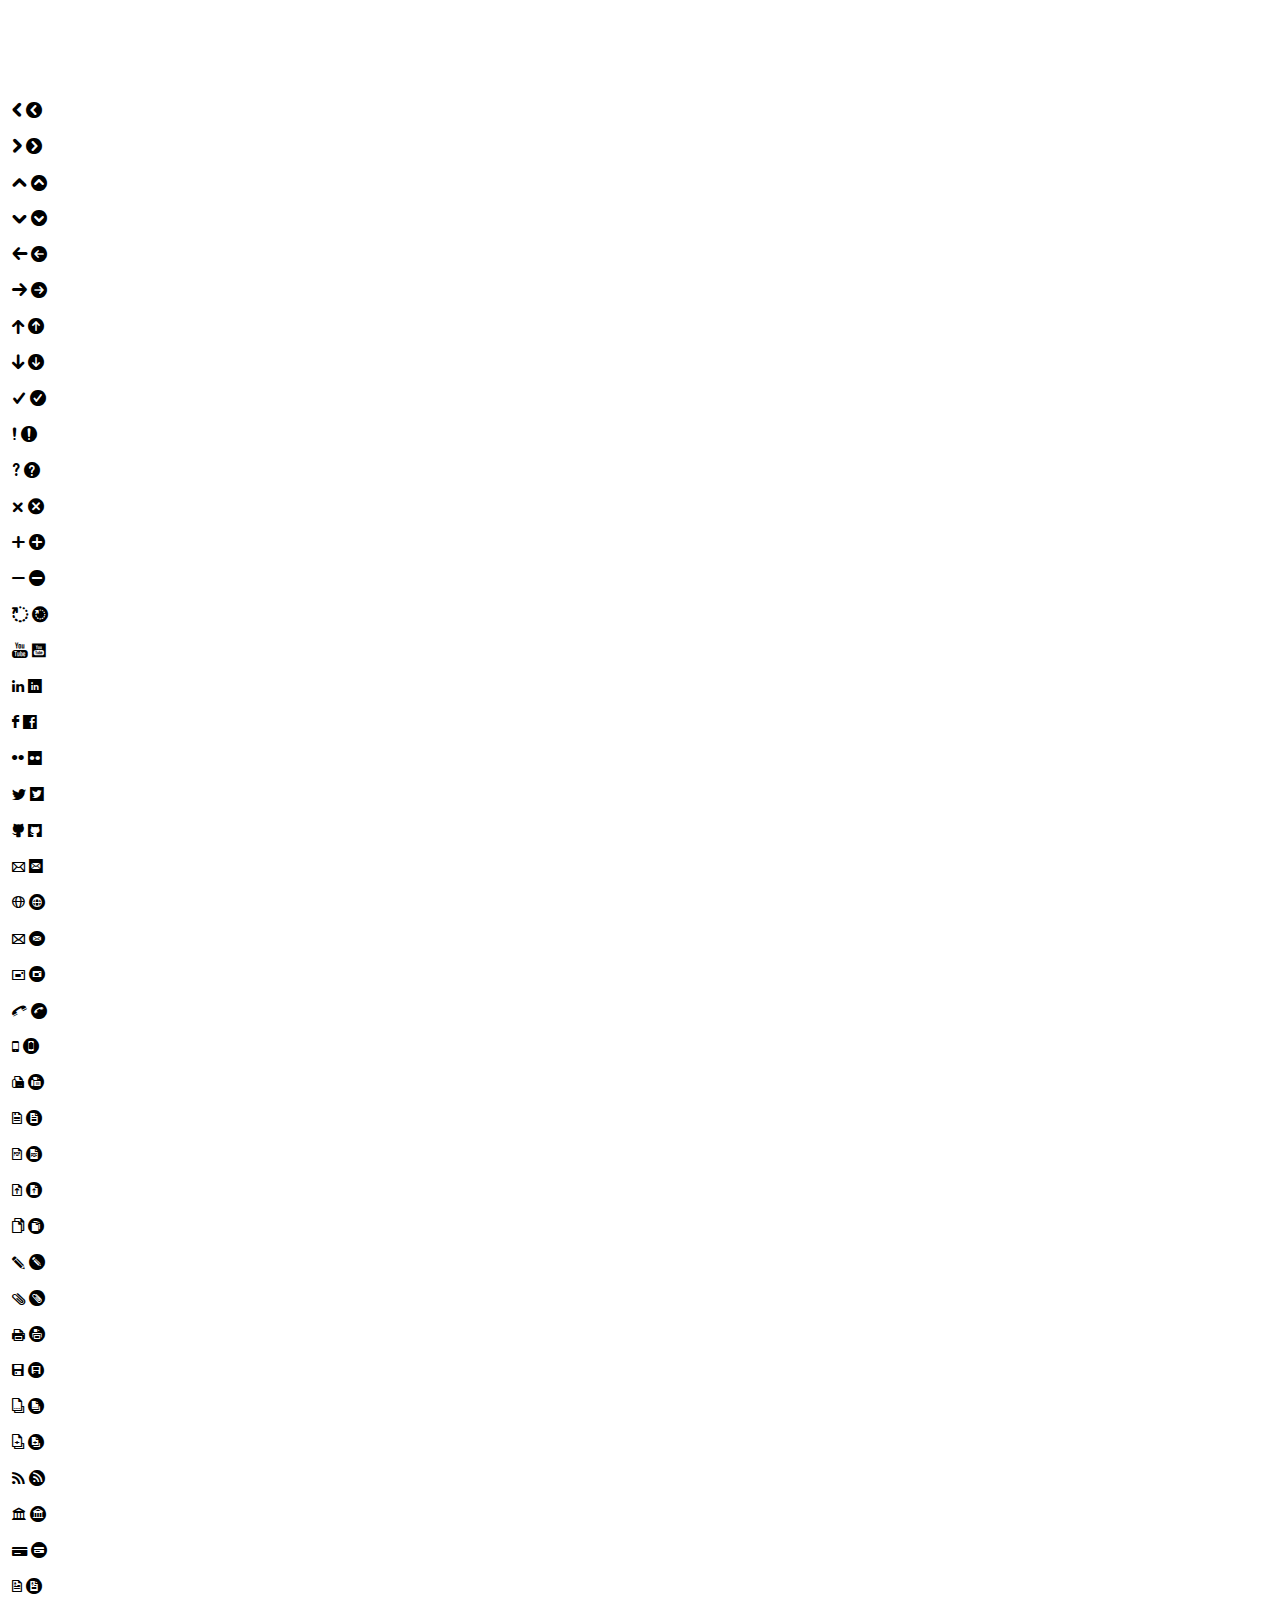
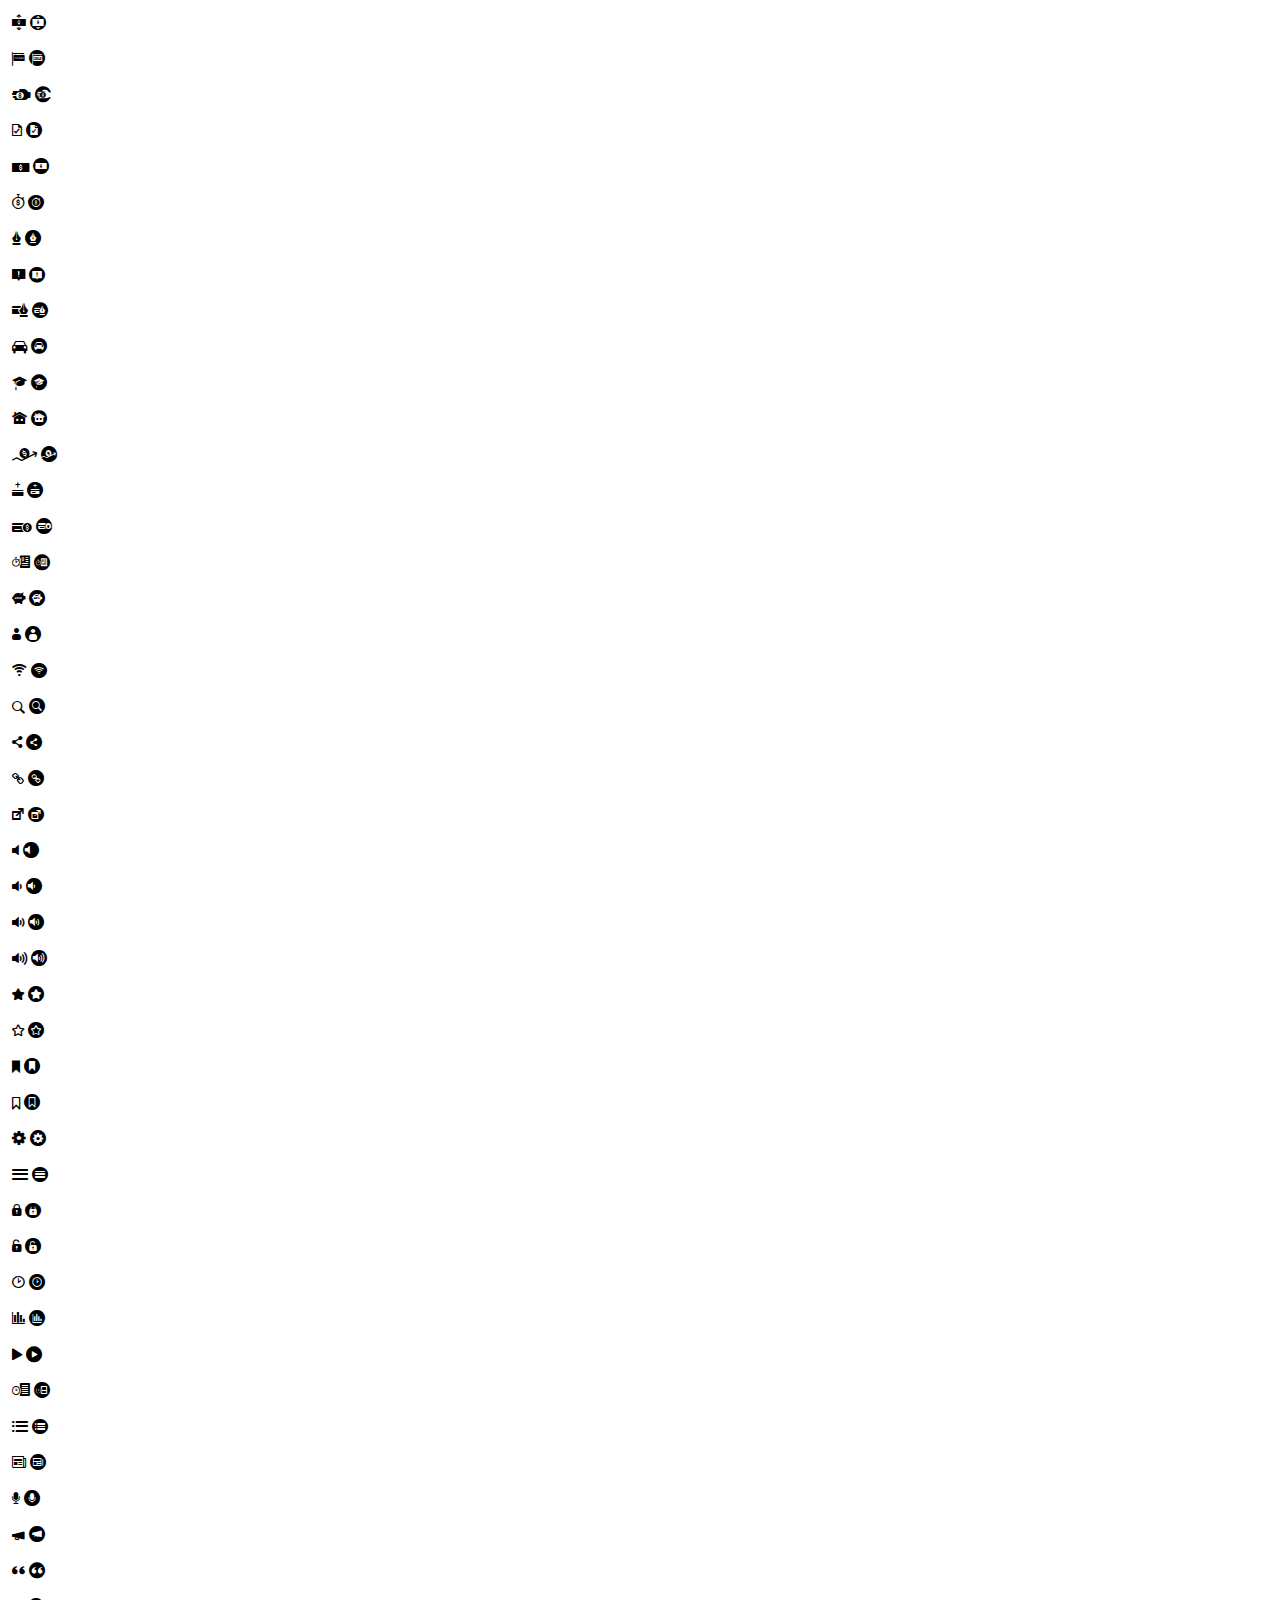
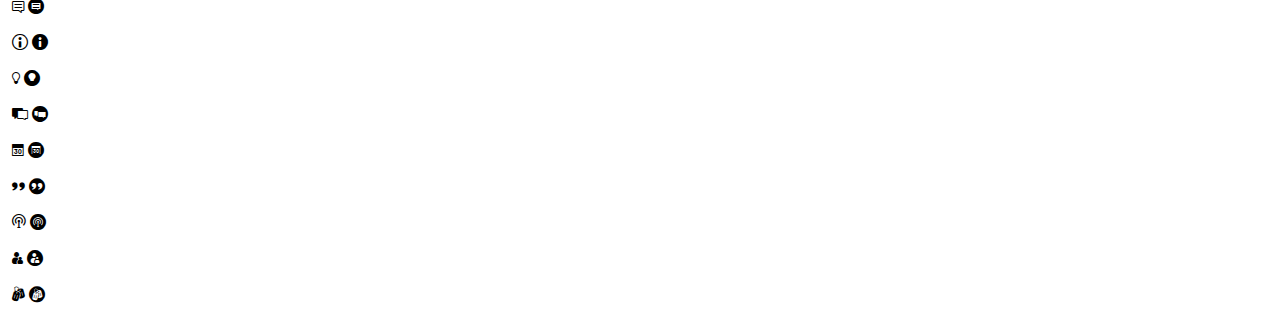
==== demo/index.html @ 51425ab2 "Added All New Icons" ====
<!DOCTYPE html>
<!--[if lt IE 7]><html class="no-js lt-ie9 lt-ie8 lt-ie7"><![endif]-->
<!--[if IE 7]><html class="no-js lt-ie9 lt-ie8"><![endif]-->
<!--[if IE 8]><html class="no-js lt-ie9"><![endif]-->

<!--[if gt IE 8]><!-->
<html lang="en" class="no-js">
  <!-- <![endif]-->
  <head>
    <meta charset="utf-8">
    <meta http-equiv="X-UA-Compatible" content="IE=edge">
    <title>cf-icons demo</title>
    <meta name="viewport" content="width=device-width,initial-scale=1.0">
    <link rel="stylesheet" type="text/css" href="static/css/main.css">
<!--[if lt IE 9]>
    <script src="static/demo/html5shiv-printshiv.js"></script>
    <script>
      var cfHead = document.getElementsByTagName('head')[0],
        cfStyle = document.createElement('style');
      cfStyle.type = 'text/css';
      cfStyle.styleSheet.cssText = ':before,:after{content:none !important}';
      cfHead.appendChild(cfStyle);
      setTimeout(function(){
        cfHead.removeChild(cfStyle);
      }, 300);
      
    </script><![endif]-->
  </head>
  <body style="padding:4px;">
    <div id="less-variables">
      <div>
        <div></div><br>
      </div>
      <div>
        <div></div><br>
      </div>
      <div>
        <div></div><br>
      </div>
    </div>
    <div id="the-basics">
      <div>
        <div></div><br>
      </div>
      <div>
        <div></div><br>
      </div>
    </div>
    <div id="navigation-icons">
      <div>
        <div>
<span class="cf-icon cf-icon-left"></span>
<span class="cf-icon cf-icon-left-round"></span>
</div><br>
      </div>
      <div>
        <div>
<span class="cf-icon cf-icon-right"></span>
<span class="cf-icon cf-icon-right-round"></span>
</div><br>
      </div>
      <div>
        <div>
<span class="cf-icon cf-icon-up"></span>
<span class="cf-icon cf-icon-up-round"></span>
</div><br>
      </div>
      <div>
        <div>
<span class="cf-icon cf-icon-down"></span>
<span class="cf-icon cf-icon-down-round"></span>
</div><br>
      </div>
      <div>
        <div>
<span class="cf-icon cf-icon-arrow-left"></span>
<span class="cf-icon cf-icon-arrow-left-round"></span>
</div><br>
      </div>
      <div>
        <div>
<span class="cf-icon cf-icon-arrow-right"></span>
<span class="cf-icon cf-icon-arrow-right-round"></span>
</div><br>
      </div>
      <div>
        <div>
<span class="cf-icon cf-icon-arrow-up"></span>
<span class="cf-icon cf-icon-arrow-up-round"></span>
</div><br>
      </div>
      <div>
        <div>
<span class="cf-icon cf-icon-arrow-down"></span>
<span class="cf-icon cf-icon-arrow-down-round"></span>
</div><br>
      </div>
    </div>
    <div id="status-icons">
      <div>
        <div>
<span class="cf-icon cf-icon-approved"></span>
<span class="cf-icon cf-icon-approved-round"></span>
</div><br>
      </div>
      <div>
        <div>
<span class="cf-icon cf-icon-error"></span>
<span class="cf-icon cf-icon-error-round"></span>
</div><br>
      </div>
      <div>
        <div>
<span class="cf-icon cf-icon-help"></span>
<span class="cf-icon cf-icon-help-round"></span>
</div><br>
      </div>
      <div>
        <div>
<span class="cf-icon cf-icon-delete"></span>
<span class="cf-icon cf-icon-delete-round"></span>
</div><br>
      </div>
      <div>
        <div>
<span class="cf-icon cf-icon-plus"></span>
<span class="cf-icon cf-icon-plus-round"></span>
</div><br>
      </div>
      <div>
        <div>
<span class="cf-icon cf-icon-minus"></span>
<span class="cf-icon cf-icon-minus-round"></span>
</div><br>
      </div>
      <div>
        <div>
<span class="cf-icon cf-icon-update"></span>
<span class="cf-icon cf-icon-update-round"></span>
</div><br>
      </div>
    </div>
    <div id="social-icons">
      <div>
        <div>
<span class="cf-icon cf-icon-youtube"></span>
<span class="cf-icon cf-icon-youtube-square"></span>
</div><br>
      </div>
      <div>
        <div>
<span class="cf-icon cf-icon-linkedin"></span>
<span class="cf-icon cf-icon-linkedin-square"></span>
</div><br>
      </div>
      <div>
        <div>
<span class="cf-icon cf-icon-facebook"></span>
<span class="cf-icon cf-icon-facebook-square"></span>
</div><br>
      </div>
      <div>
        <div>
<span class="cf-icon cf-icon-flickr"></span>
<span class="cf-icon cf-icon-flickr-square"></span>
</div><br>
      </div>
      <div>
        <div>
<span class="cf-icon cf-icon-twitter"></span>
<span class="cf-icon cf-icon-twitter-square"></span>
</div><br>
      </div>
      <div>
        <div>
<span class="cf-icon cf-icon-github"></span>
<span class="cf-icon cf-icon-github-square"></span>
</div><br>
      </div>
      <div>
        <div>
<span class="cf-icon cf-icon-email-social"></span>
<span class="cf-icon cf-icon-email-social-square"></span>
</div><br>
      </div>
    </div>
    <div id="communication-icons">
      <div>
        <div>
<span class="cf-icon cf-icon-web"></span>
<span class="cf-icon cf-icon-web-round"></span>
</div><br>
      </div>
      <div>
        <div>
<span class="cf-icon cf-icon-email"></span>
<span class="cf-icon cf-icon-email-round"></span>
</div><br>
      </div>
      <div>
        <div>
<span class="cf-icon cf-icon-mail"></span>
<span class="cf-icon cf-icon-mail-round"></span>
</div><br>
      </div>
      <div>
        <div>
<span class="cf-icon cf-icon-phone"></span>
<span class="cf-icon cf-icon-phone-round"></span>
</div><br>
      </div>
      <div>
        <div>
<span class="cf-icon cf-icon-technology"></span>
<span class="cf-icon cf-icon-technology-round"></span>
</div><br>
      </div>
      <div>
        <div>
<span class="cf-icon cf-icon-fax"></span>
<span class="cf-icon cf-icon-fax-round"></span>
</div><br>
      </div>
    </div>
    <div id="document-icons">
      <div>
        <div>
<span class="cf-icon cf-icon-document"></span>
<span class="cf-icon cf-icon-document-round"></span>
</div><br>
      </div>
      <div>
        <div>
<span class="cf-icon cf-icon-pdf"></span>
<span class="cf-icon cf-icon-pdf-round"></span>
</div><br>
      </div>
      <div>
        <div>
<span class="cf-icon cf-icon-upload"></span>
<span class="cf-icon cf-icon-upload-round"></span>
</div><br>
      </div>
      <div>
        <div>
<span class="cf-icon cf-icon-copy"></span>
<span class="cf-icon cf-icon-copy-round"></span>
</div><br>
      </div>
      <div>
        <div>
<span class="cf-icon cf-icon-edit"></span>
<span class="cf-icon cf-icon-edit-round"></span>
</div><br>
      </div>
      <div>
        <div>
<span class="cf-icon cf-icon-attach"></span>
<span class="cf-icon cf-icon-attach-round"></span>
</div><br>
      </div>
      <div>
        <div>
<span class="cf-icon cf-icon-print"></span>
<span class="cf-icon cf-icon-print-round"></span>
</div><br>
      </div>
      <div>
        <div>
<span class="cf-icon cf-icon-save"></span>
<span class="cf-icon cf-icon-save-round"></span>
</div><br>
      </div>
      <div>
        <div>
<span class="cf-icon cf-icon-appendix"></span>
<span class="cf-icon cf-icon-appendix-round"></span>
</div><br>
      </div>
      <div>
        <div>
<span class="cf-icon cf-icon-supplement"></span>
<span class="cf-icon cf-icon-supplement-round"></span>
</div><br>
      </div>
      <div>
        <div>
<span class="cf-icon cf-icon-rss"></span>
<span class="cf-icon cf-icon-rss-round"></span>
</div><br>
      </div>
    </div>
    <div id="financial-product-icons">
      <div>
        <div>
<span class="cf-icon cf-icon-bank-account"></span>
<span class="cf-icon cf-icon-bank-account-round"></span>
</div><br>
      </div>
      <div>
        <div>
<span class="cf-icon cf-icon-credit-card"></span>
<span class="cf-icon cf-icon-credit-card-round"></span>
</div><br>
      </div>
      <div>
        <div>
<span class="cf-icon cf-icon-loan"></span>
<span class="cf-icon cf-icon-loan-round"></span>
</div><br>
      </div>
      <div>
        <div>
<span class="cf-icon cf-icon-money-transfer"></span>
<span class="cf-icon cf-icon-money-transfer-round"></span>
</div><br>
      </div>
      <div>
        <div>
<span class="cf-icon cf-icon-mortgage"></span>
<span class="cf-icon cf-icon-mortgage-round"></span>
</div><br>
      </div>
      <div>
        <div>
<span class="cf-icon cf-icon-debt-collection"></span>
<span class="cf-icon cf-icon-debt-collection-round"></span>
</div><br>
      </div>
      <div>
        <div>
<span class="cf-icon cf-icon-credit-report"></span>
<span class="cf-icon cf-icon-credit-report-round"></span>
</div><br>
      </div>
      <div>
        <div>
<span class="cf-icon cf-icon-money"></span>
<span class="cf-icon cf-icon-money-round"></span>
</div><br>
      </div>
      <div>
        <div>
<span class="cf-icon cf-icon-quick-cash"></span>
<span class="cf-icon cf-icon-quick-cash-round"></span>
</div><br>
      </div>
      <div>
        <div>
<span class="cf-icon cf-icon-contract"></span>
<span class="cf-icon cf-icon-contract-round"></span>
</div><br>
      </div>
      <div>
        <div>
<span class="cf-icon cf-icon-complaint"></span>
<span class="cf-icon cf-icon-complaint-round"></span>
</div><br>
      </div>
      <div>
        <div>
<span class="cf-icon cf-icon-getting-credit-card"></span>
<span class="cf-icon cf-icon-getting-credit-card-round"></span>
</div><br>
      </div>
      <div>
        <div>
<span class="cf-icon cf-icon-buying-car"></span>
<span class="cf-icon cf-icon-buying-car-round"></span>
</div><br>
      </div>
      <div>
        <div>
<span class="cf-icon cf-icon-paying-college"></span>
<span class="cf-icon cf-icon-paying-college-round"></span>
</div><br>
      </div>
      <div>
        <div>
<span class="cf-icon cf-icon-owning-home"></span>
<span class="cf-icon cf-icon-owning-home-round"></span>
</div><br>
      </div>
      <div>
        <div>
<span class="cf-icon cf-icon-debt"></span>
<span class="cf-icon cf-icon-debt-round"></span>
</div><br>
      </div>
      <div>
        <div>
<span class="cf-icon cf-icon-building-credit"></span>
<span class="cf-icon cf-icon-building-credit-round"></span>
</div><br>
      </div>
      <div>
        <div>
<span class="cf-icon cf-icon-prepaid-cards"></span>
<span class="cf-icon cf-icon-prepaid-cards-round"></span>
</div><br>
      </div>
      <div>
        <div>
<span class="cf-icon cf-icon-payday-loan"></span>
<span class="cf-icon cf-icon-payday-loan-round"></span>
</div><br>
      </div>
      <div>
        <div>
<span class="cf-icon cf-icon-retirement"></span>
<span class="cf-icon cf-icon-retirement-round"></span>
</div><br>
      </div>
    </div>
    <div id="web-icons">
      <div>
        <div>
<span class="cf-icon cf-icon-user"></span>
<span class="cf-icon cf-icon-user-round"></span>
</div><br>
      </div>
      <div>
        <div>
<span class="cf-icon cf-icon-wifi"></span>
<span class="cf-icon cf-icon-wifi-round"></span>
</div><br>
      </div>
      <div>
        <div>
<span class="cf-icon cf-icon-search"></span>
<span class="cf-icon cf-icon-search-round"></span>
</div><br>
      </div>
      <div>
        <div>
<span class="cf-icon cf-icon-share"></span>
<span class="cf-icon cf-icon-share-round"></span>
</div><br>
      </div>
      <div>
        <div>
<span class="cf-icon cf-icon-link"></span>
<span class="cf-icon cf-icon-link-round"></span>
</div><br>
      </div>
      <div>
        <div>
<span class="cf-icon cf-icon-external-link"></span>
<span class="cf-icon cf-icon-external-link-round"></span>
</div><br>
      </div>
      <div>
        <div>
<span class="cf-icon cf-icon-audio-mute"></span>
<span class="cf-icon cf-icon-audio-mute-round"></span>
</div><br>
      </div>
      <div>
        <div>
<span class="cf-icon cf-icon-audio-low"></span>
<span class="cf-icon cf-icon-audio-low-round"></span>
</div><br>
      </div>
      <div>
        <div>
<span class="cf-icon cf-icon-audio-medium"></span>
<span class="cf-icon cf-icon-audio-medium-round"></span>
</div><br>
      </div>
      <div>
        <div>
<span class="cf-icon cf-icon-audio-max"></span>
<span class="cf-icon cf-icon-audio-max-round"></span>
</div><br>
      </div>
      <div>
        <div>
<span class="cf-icon cf-icon-favorite"></span>
<span class="cf-icon cf-icon-favorite-round"></span>
</div><br>
      </div>
      <div>
        <div>
<span class="cf-icon cf-icon-unfavorite"></span>
<span class="cf-icon cf-icon-unfavorite-round"></span>
</div><br>
      </div>
      <div>
        <div>
<span class="cf-icon cf-icon-bookmark"></span>
<span class="cf-icon cf-icon-bookmark-round"></span>
</div><br>
      </div>
      <div>
        <div>
<span class="cf-icon cf-icon-unbookmark"></span>
<span class="cf-icon cf-icon-unbookmark-round"></span>
</div><br>
      </div>
      <div>
        <div>
<span class="cf-icon cf-icon-settings"></span>
<span class="cf-icon cf-icon-settings-round"></span>
</div><br>
      </div>
      <div>
        <div>
<span class="cf-icon cf-icon-menu"></span>
<span class="cf-icon cf-icon-menu-round"></span>
</div><br>
      </div>
      <div>
        <div>
<span class="cf-icon cf-icon-lock"></span>
<span class="cf-icon cf-icon-lock-round"></span>
</div><br>
      </div>
      <div>
        <div>
<span class="cf-icon cf-icon-unlock"></span>
<span class="cf-icon cf-icon-unlock-round"></span>
</div><br>
      </div>
      <div>
        <div>
<span class="cf-icon cf-icon-clock"></span>
<span class="cf-icon cf-icon-clock-round"></span>
</div><br>
      </div>
      <div>
        <div>
<span class="cf-icon cf-icon-chart"></span>
<span class="cf-icon cf-icon-chart-round"></span>
</div><br>
      </div>
      <div>
        <div>
<span class="cf-icon cf-icon-play"></span>
<span class="cf-icon cf-icon-play-round"></span>
</div><br>
      </div>
      <div>
        <div>
<span class="cf-icon cf-icon-history"></span>
<span class="cf-icon cf-icon-history-round"></span>
</div><br>
      </div>
      <div>
        <div>
<span class="cf-icon cf-icon-table-of-contents"></span>
<span class="cf-icon cf-icon-table-of-contents-round"></span>
</div><br>
      </div>
      <div>
        <div>
<span class="cf-icon cf-icon-newspaper"></span>
<span class="cf-icon cf-icon-newspaper-round"></span>
</div><br>
      </div>
      <div>
        <div>
<span class="cf-icon cf-icon-microphone"></span>
<span class="cf-icon cf-icon-microphone-round"></span>
</div><br>
      </div>
      <div>
        <div>
<span class="cf-icon cf-icon-bullhorn"></span>
<span class="cf-icon cf-icon-bullhorn-round"></span>
</div><br>
      </div>
      <div>
        <div>
<span class="cf-icon cf-icon-double-quote"></span>
<span class="cf-icon cf-icon-double-quote-round"></span>
</div><br>
      </div>
      <div>
        <div>
<span class="cf-icon cf-icon-speech-bubble"></span>
<span class="cf-icon cf-icon-speech-bubble-round"></span>
</div><br>
      </div>
      <div>
        <div>
<span class="cf-icon cf-icon-information"></span>
<span class="cf-icon cf-icon-information-round"></span>
</div><br>
      </div>
      <div>
        <div>
<span class="cf-icon cf-icon-lightbulb"></span>
<span class="cf-icon cf-icon-lightbulb-round"></span>
</div><br>
      </div>
      <div>
        <div>
<span class="cf-icon cf-icon-dialogue"></span>
<span class="cf-icon cf-icon-dialogue-round"></span>
</div><br>
      </div>
      <div>
        <div>
<span class="cf-icon cf-icon-date"></span>
<span class="cf-icon cf-icon-date-round"></span>
</div><br>
      </div>
      <div>
        <div>
<span class="cf-icon cf-icon-closing-quote"></span>
<span class="cf-icon cf-icon-closing-quote-round"></span>
</div><br>
      </div>
      <div>
        <div>
<span class="cf-icon cf-icon-livestream"></span>
<span class="cf-icon cf-icon-livestream-round"></span>
</div><br>
      </div>
      <div>
        <div>
<span class="cf-icon cf-icon-parents"></span>
<span class="cf-icon cf-icon-parents-round"></span>
</div><br>
      </div>
      <div>
        <div>
<span class="cf-icon cf-icon-servicemembers"></span>
<span class="cf-icon cf-icon-servicemembers-round"></span>
</div><br>
      </div>
    </div>
    <div id="custom-demo"></div>
  </body>
</html>
---- demo/static/css/main.css ----
/* ==========================================================================
   Capital Framework
   Icons
   ========================================================================== */
/* topdoc
  name: Less variables
  family: cf-icons
  notes:
    - "These variables can be overriden in your project's Less file."
  patterns:
    - name: CSS prefix
      codenotes:
        - "@cf-icon-prefix: cf-icon;"
    - name: Path to icon font files
      codenotes:
        - "@cf-icon-path: '../fonts';"
    - name: Toggle IE7 support
      codenotes:
        - "@cf-icon-ie7-support: true;"
      notes:
        - "More on IE7 support can be found in the 'IE7 Support' section."
  tags:
    - cf-icons
*/
/* topdoc
  name: IE7 Support
  family: cf-icons
  notes:
    - "IE7 support is added by using dynamic properties (CSS expressions)."
    - "To turn off IE7 support simply set @cf-icon-ie7-support to false."
  tags:
    - cf-icons
*/
/* topdoc
  name: The basics
  family: cf-icons
  patterns:
    - name: "@font-face declaration"
    - name: Base icon class
      notes:
        - "The cf-icon-prefix class applies all shared icon styles including the
          font family."
        - "All icons must use two classes, one for this base class and another
          to set the font character. For example:
          <span class='cf-icon cf-icon-left'></span>."
        - "Please use the span element instead of the i element. This avoids
          font family cascading conflicts when using an italic webfont on i
          elements and then another font for the icons. Note that this issue
          only pops up in older versions of Internet Explorer."
  tags:
    - cf-icons
*/
@font-face {
  font-family: 'CFPB Minicons';
  src: url('../fonts/cf-icons.eot');
  src: url('../fonts/cf-icons.eot?#iefix') format('embedded-opentype'), url('../fonts/cf-icons.woff') format('woff'), url('../fonts/cf-icons.ttf') format('truetype'), url('../fonts/cf-icons.svg') format('svg');
  font-weight: normal;
  font-style: normal;
}
.cf-icon,
.cf-icon {
  font-family: 'CFPB Minicons';
  display: inline-block;
  font-style: normal;
  font-weight: normal;
  line-height: 1;
  -webkit-font-smoothing: antialiased;
}
/* topdoc
    name: Navigation icons
    family: cf-icons
    patterns:
      - name: left
        markup: |
          <span class="cf-icon cf-icon-left"></span>
          <span class="cf-icon cf-icon-left-round"></span>
      - name: right
        markup: |
          <span class="cf-icon cf-icon-right"></span>
          <span class="cf-icon cf-icon-right-round"></span>
      - name: up
        markup: |
          <span class="cf-icon cf-icon-up"></span>
          <span class="cf-icon cf-icon-up-round"></span>
      - name: down
        markup: |
          <span class="cf-icon cf-icon-down"></span>
          <span class="cf-icon cf-icon-down-round"></span>
      - name: arrow-left
        markup: |
          <span class="cf-icon cf-icon-arrow-left"></span>
          <span class="cf-icon cf-icon-arrow-left-round"></span>
      - name: arrow-right
        markup: |
          <span class="cf-icon cf-icon-arrow-right"></span>
          <span class="cf-icon cf-icon-arrow-right-round"></span>
      - name: arrow-up
        markup: |
          <span class="cf-icon cf-icon-arrow-up"></span>
          <span class="cf-icon cf-icon-arrow-up-round"></span>
      - name: arrow-down
        markup: |
          <span class="cf-icon cf-icon-arrow-down"></span>
          <span class="cf-icon cf-icon-arrow-down-round"></span>
    tags:
      - cf-icons
*/
.cf-icon-left:before {
  content: "\e000";
}
.lt-ie8 .cf-icon-left {
  *zoom: expression( this.runtimeStyle['zoom'] = '1', this.innerHTML = '\e000');
}
.cf-icon-left-round:before {
  content: "\e001";
}
.lt-ie8 .cf-icon-left-round {
  *zoom: expression( this.runtimeStyle['zoom'] = '1', this.innerHTML = '\e001');
}
.cf-icon-right:before {
  content: "\e002";
}
.lt-ie8 .cf-icon-right {
  *zoom: expression( this.runtimeStyle['zoom'] = '1', this.innerHTML = '\e002');
}
.cf-icon-right-round:before {
  content: "\e003";
}
.lt-ie8 .cf-icon-right-round {
  *zoom: expression( this.runtimeStyle['zoom'] = '1', this.innerHTML = '\e003');
}
.cf-icon-up:before {
  content: "\e004";
}
.lt-ie8 .cf-icon-up {
  *zoom: expression( this.runtimeStyle['zoom'] = '1', this.innerHTML = '\e004');
}
.cf-icon-up-round:before {
  content: "\e005";
}
.lt-ie8 .cf-icon-up-round {
  *zoom: expression( this.runtimeStyle['zoom'] = '1', this.innerHTML = '\e005');
}
.cf-icon-down:before {
  content: "\e006";
}
.lt-ie8 .cf-icon-down {
  *zoom: expression( this.runtimeStyle['zoom'] = '1', this.innerHTML = '\e006');
}
.cf-icon-down-round:before {
  content: "\e007";
}
.lt-ie8 .cf-icon-down-round {
  *zoom: expression( this.runtimeStyle['zoom'] = '1', this.innerHTML = '\e007');
}
.cf-icon-arrow-left:before {
  content: "\e008";
}
.lt-ie8 .cf-icon-arrow-left {
  *zoom: expression( this.runtimeStyle['zoom'] = '1', this.innerHTML = '\e008');
}
.cf-icon-arrow-left-round:before {
  content: "\e009";
}
.lt-ie8 .cf-icon-arrow-left-round {
  *zoom: expression( this.runtimeStyle['zoom'] = '1', this.innerHTML = '\e009');
}
.cf-icon-arrow-right:before {
  content: "\e010";
}
.lt-ie8 .cf-icon-arrow-right {
  *zoom: expression( this.runtimeStyle['zoom'] = '1', this.innerHTML = '\e010');
}
.cf-icon-arrow-right-round:before {
  content: "\e011";
}
.lt-ie8 .cf-icon-arrow-right-round {
  *zoom: expression( this.runtimeStyle['zoom'] = '1', this.innerHTML = '\e011');
}
.cf-icon-arrow-up:before {
  content: "\e012";
}
.lt-ie8 .cf-icon-arrow-up {
  *zoom: expression( this.runtimeStyle['zoom'] = '1', this.innerHTML = '\e012');
}
.cf-icon-arrow-up-round:before {
  content: "\e013";
}
.lt-ie8 .cf-icon-arrow-up-round {
  *zoom: expression( this.runtimeStyle['zoom'] = '1', this.innerHTML = '\e013');
}
.cf-icon-arrow-down:before {
  content: "\e014";
}
.lt-ie8 .cf-icon-arrow-down {
  *zoom: expression( this.runtimeStyle['zoom'] = '1', this.innerHTML = '\e014');
}
.cf-icon-arrow-down-round:before {
  content: "\e015";
}
.lt-ie8 .cf-icon-arrow-down-round {
  *zoom: expression( this.runtimeStyle['zoom'] = '1', this.innerHTML = '\e015');
}
/* topdoc
    name: Status icons
    family: cf-icons
    patterns:
      - name: approved
        markup: |
          <span class="cf-icon cf-icon-approved"></span>
          <span class="cf-icon cf-icon-approved-round"></span>
      - name: error
        markup: |
          <span class="cf-icon cf-icon-error"></span>
          <span class="cf-icon cf-icon-error-round"></span>
      - name: help
        markup: |
          <span class="cf-icon cf-icon-help"></span>
          <span class="cf-icon cf-icon-help-round"></span>
      - name: delete
        markup: |
          <span class="cf-icon cf-icon-delete"></span>
          <span class="cf-icon cf-icon-delete-round"></span>
      - name: plus
        markup: |
          <span class="cf-icon cf-icon-plus"></span>
          <span class="cf-icon cf-icon-plus-round"></span>
      - name: minus
        markup: |
          <span class="cf-icon cf-icon-minus"></span>
          <span class="cf-icon cf-icon-minus-round"></span>
      - name: update
        markup: |
          <span class="cf-icon cf-icon-update"></span>
          <span class="cf-icon cf-icon-update-round"></span>
    tags:
      - cf-icons
*/
.cf-icon-approved:before {
  content: "\e100";
}
.lt-ie8 .cf-icon-approved {
  *zoom: expression( this.runtimeStyle['zoom'] = '1', this.innerHTML = '\e100');
}
.cf-icon-approved-round:before {
  content: "\e101";
}
.lt-ie8 .cf-icon-approved-round {
  *zoom: expression( this.runtimeStyle['zoom'] = '1', this.innerHTML = '\e101');
}
.cf-icon-error:before {
  content: "\e102";
}
.lt-ie8 .cf-icon-error {
  *zoom: expression( this.runtimeStyle['zoom'] = '1', this.innerHTML = '\e102');
}
.cf-icon-error-round:before {
  content: "\e103";
}
.lt-ie8 .cf-icon-error-round {
  *zoom: expression( this.runtimeStyle['zoom'] = '1', this.innerHTML = '\e103');
}
.cf-icon-help:before {
  content: "\e104";
}
.lt-ie8 .cf-icon-help {
  *zoom: expression( this.runtimeStyle['zoom'] = '1', this.innerHTML = '\e104');
}
.cf-icon-help-round:before {
  content: "\e105";
}
.lt-ie8 .cf-icon-help-round {
  *zoom: expression( this.runtimeStyle['zoom'] = '1', this.innerHTML = '\e105');
}
.cf-icon-delete:before {
  content: "\e106";
}
.lt-ie8 .cf-icon-delete {
  *zoom: expression( this.runtimeStyle['zoom'] = '1', this.innerHTML = '\e106');
}
.cf-icon-delete-round:before {
  content: "\e107";
}
.lt-ie8 .cf-icon-delete-round {
  *zoom: expression( this.runtimeStyle['zoom'] = '1', this.innerHTML = '\e107');
}
.cf-icon-plus:before {
  content: "\e108";
}
.lt-ie8 .cf-icon-plus {
  *zoom: expression( this.runtimeStyle['zoom'] = '1', this.innerHTML = '\e108');
}
.cf-icon-plus-round:before {
  content: "\e109";
}
.lt-ie8 .cf-icon-plus-round {
  *zoom: expression( this.runtimeStyle['zoom'] = '1', this.innerHTML = '\e109');
}
.cf-icon-minus:before {
  content: "\e110";
}
.lt-ie8 .cf-icon-minus {
  *zoom: expression( this.runtimeStyle['zoom'] = '1', this.innerHTML = '\e110');
}
.cf-icon-minus-round:before {
  content: "\e111";
}
.lt-ie8 .cf-icon-minus-round {
  *zoom: expression( this.runtimeStyle['zoom'] = '1', this.innerHTML = '\e111');
}
.cf-icon-update:before {
  content: "\e112";
}
.lt-ie8 .cf-icon-update {
  *zoom: expression( this.runtimeStyle['zoom'] = '1', this.innerHTML = '\e112');
}
.cf-icon-update-round:before {
  content: "\e113";
}
.lt-ie8 .cf-icon-update-round {
  *zoom: expression( this.runtimeStyle['zoom'] = '1', this.innerHTML = '\e113');
}
/* topdoc
    name: Social icons
    family: cf-icons
    patterns:
      - name: youtube
        markup: |
          <span class="cf-icon cf-icon-youtube"></span>
          <span class="cf-icon cf-icon-youtube-square"></span>
      - name: linkedin
        markup: |
          <span class="cf-icon cf-icon-linkedin"></span>
          <span class="cf-icon cf-icon-linkedin-square"></span>
      - name: facebook
        markup: |
          <span class="cf-icon cf-icon-facebook"></span>
          <span class="cf-icon cf-icon-facebook-square"></span>
      - name: flickr
        markup: |
          <span class="cf-icon cf-icon-flickr"></span>
          <span class="cf-icon cf-icon-flickr-square"></span>
      - name: plus
        markup: |
          <span class="cf-icon cf-icon-twitter"></span>
          <span class="cf-icon cf-icon-twitter-square"></span>
      - name: github
        markup: |
          <span class="cf-icon cf-icon-github"></span>
          <span class="cf-icon cf-icon-github-square"></span>
      - name: email-social
        markup: |
          <span class="cf-icon cf-icon-email-social"></span>
          <span class="cf-icon cf-icon-email-social-square"></span>
    tags:
      - cf-icons
*/
.cf-icon-youtube:before {
  content: "\e200";
}
.lt-ie8 .cf-icon-youtube {
  *zoom: expression( this.runtimeStyle['zoom'] = '1', this.innerHTML = '\e200');
}
.cf-icon-youtube-square:before {
  content: "\e201";
}
.lt-ie8 .cf-icon-youtube-square {
  *zoom: expression( this.runtimeStyle['zoom'] = '1', this.innerHTML = '\e201');
}
.cf-icon-linkedin:before {
  content: "\e202";
}
.lt-ie8 .cf-icon-linkedin {
  *zoom: expression( this.runtimeStyle['zoom'] = '1', this.innerHTML = '\e202');
}
.cf-icon-linkedin-square:before {
  content: "\e203";
}
.lt-ie8 .cf-icon-linkedin-square {
  *zoom: expression( this.runtimeStyle['zoom'] = '1', this.innerHTML = '\e203');
}
.cf-icon-facebook:before {
  content: "\e204";
}
.lt-ie8 .cf-icon-facebook {
  *zoom: expression( this.runtimeStyle['zoom'] = '1', this.innerHTML = '\e204');
}
.cf-icon-facebook-square:before {
  content: "\e205";
}
.lt-ie8 .cf-icon-facebook-square {
  *zoom: expression( this.runtimeStyle['zoom'] = '1', this.innerHTML = '\e205');
}
.cf-icon-flickr:before {
  content: "\e206";
}
.lt-ie8 .cf-icon-flickr {
  *zoom: expression( this.runtimeStyle['zoom'] = '1', this.innerHTML = '\e206');
}
.cf-icon-flickr-square:before {
  content: "\e207";
}
.lt-ie8 .cf-icon-flickr-square {
  *zoom: expression( this.runtimeStyle['zoom'] = '1', this.innerHTML = '\e207');
}
.cf-icon-twitter:before {
  content: "\e208";
}
.lt-ie8 .cf-icon-twitter {
  *zoom: expression( this.runtimeStyle['zoom'] = '1', this.innerHTML = '\e208');
}
.cf-icon-twitter-square:before {
  content: "\e209";
}
.lt-ie8 .cf-icon-twitter-square {
  *zoom: expression( this.runtimeStyle['zoom'] = '1', this.innerHTML = '\e209');
}
.cf-icon-github:before {
  content: "\e210";
}
.lt-ie8 .cf-icon-github {
  *zoom: expression( this.runtimeStyle['zoom'] = '1', this.innerHTML = '\e210');
}
.cf-icon-github-square:before {
  content: "\e211";
}
.lt-ie8 .cf-icon-github-square {
  *zoom: expression( this.runtimeStyle['zoom'] = '1', this.innerHTML = '\e211');
}
.cf-icon-email-social:before {
  content: "\e212";
}
.lt-ie8 .cf-icon-email-social {
  *zoom: expression( this.runtimeStyle['zoom'] = '1', this.innerHTML = '\e212');
}
.cf-icon-email-social-square:before {
  content: "\e213";
}
.lt-ie8 .cf-icon-email-social-square {
  *zoom: expression( this.runtimeStyle['zoom'] = '1', this.innerHTML = '\e213');
}
/* topdoc
    name: Communication icons
    family: cf-icons
    patterns:
      - name: web
        markup: |
          <span class="cf-icon cf-icon-web"></span>
          <span class="cf-icon cf-icon-web-round"></span>
      - name: email
        markup: |
          <span class="cf-icon cf-icon-email"></span>
          <span class="cf-icon cf-icon-email-round"></span>
      - name: mail
        markup: |
          <span class="cf-icon cf-icon-mail"></span>
          <span class="cf-icon cf-icon-mail-round"></span>
      - name: phone
        markup: |
          <span class="cf-icon cf-icon-phone"></span>
          <span class="cf-icon cf-icon-phone-round"></span>
      - name: technology
        markup: |
          <span class="cf-icon cf-icon-technology"></span>
          <span class="cf-icon cf-icon-technology-round"></span>
      - name: fax
        markup: |
          <span class="cf-icon cf-icon-fax"></span>
          <span class="cf-icon cf-icon-fax-round"></span>
    tags:
      - cf-icons
*/
.cf-icon-web:before {
  content: "\e300";
}
.lt-ie8 .cf-icon-web {
  *zoom: expression( this.runtimeStyle['zoom'] = '1', this.innerHTML = '\e300');
}
.cf-icon-web-round:before {
  content: "\e301";
}
.lt-ie8 .cf-icon-web-round {
  *zoom: expression( this.runtimeStyle['zoom'] = '1', this.innerHTML = '\e301');
}
.cf-icon-email:before {
  content: "\e302";
}
.lt-ie8 .cf-icon-email {
  *zoom: expression( this.runtimeStyle['zoom'] = '1', this.innerHTML = '\e302');
}
.cf-icon-email-round:before {
  content: "\e303";
}
.lt-ie8 .cf-icon-email-round {
  *zoom: expression( this.runtimeStyle['zoom'] = '1', this.innerHTML = '\e303');
}
.cf-icon-mail:before {
  content: "\e304";
}
.lt-ie8 .cf-icon-mail {
  *zoom: expression( this.runtimeStyle['zoom'] = '1', this.innerHTML = '\e304');
}
.cf-icon-mail-round:before {
  content: "\e305";
}
.lt-ie8 .cf-icon-mail-round {
  *zoom: expression( this.runtimeStyle['zoom'] = '1', this.innerHTML = '\e305');
}
.cf-icon-phone:before {
  content: "\e306";
}
.lt-ie8 .cf-icon-phone {
  *zoom: expression( this.runtimeStyle['zoom'] = '1', this.innerHTML = '\e306');
}
.cf-icon-phone-round:before {
  content: "\e307";
}
.lt-ie8 .cf-icon-phone-round {
  *zoom: expression( this.runtimeStyle['zoom'] = '1', this.innerHTML = '\e307');
}
.cf-icon-technology:before {
  content: "\e308";
}
.lt-ie8 .cf-icon-technology {
  *zoom: expression( this.runtimeStyle['zoom'] = '1', this.innerHTML = '\e308');
}
.cf-icon-technology-round:before {
  content: "\e309";
}
.lt-ie8 .cf-icon-technology-round {
  *zoom: expression( this.runtimeStyle['zoom'] = '1', this.innerHTML = '\e309');
}
.cf-icon-fax:before {
  content: "\e310";
}
.lt-ie8 .cf-icon-fax {
  *zoom: expression( this.runtimeStyle['zoom'] = '1', this.innerHTML = '\e310');
}
.cf-icon-fax-round:before {
  content: "\e311";
}
.lt-ie8 .cf-icon-fax-round {
  *zoom: expression( this.runtimeStyle['zoom'] = '1', this.innerHTML = '\e311');
}
/* topdoc
    name: Document icons
    family: cf-icons
    patterns:
      - name: document
        markup: |
          <span class="cf-icon cf-icon-document"></span>
          <span class="cf-icon cf-icon-document-round"></span>
      - name: pdf
        markup: |
          <span class="cf-icon cf-icon-pdf"></span>
          <span class="cf-icon cf-icon-pdf-round"></span>
      - name: upload
        markup: |
          <span class="cf-icon cf-icon-upload"></span>
          <span class="cf-icon cf-icon-upload-round"></span>
      - name: copy
        markup: |
          <span class="cf-icon cf-icon-copy"></span>
          <span class="cf-icon cf-icon-copy-round"></span>
      - name: edit
        markup: |
          <span class="cf-icon cf-icon-edit"></span>
          <span class="cf-icon cf-icon-edit-round"></span>
      - name: attach
        markup: |
          <span class="cf-icon cf-icon-attach"></span>
          <span class="cf-icon cf-icon-attach-round"></span>
      - name: print
        markup: |
          <span class="cf-icon cf-icon-print"></span>
          <span class="cf-icon cf-icon-print-round"></span>
      - name: save
        markup: |
          <span class="cf-icon cf-icon-save"></span>
          <span class="cf-icon cf-icon-save-round"></span>
      - name: appendix
        markup: |
          <span class="cf-icon cf-icon-appendix"></span>
          <span class="cf-icon cf-icon-appendix-round"></span>
      - name: supplement
        markup: |
          <span class="cf-icon cf-icon-supplement"></span>
          <span class="cf-icon cf-icon-supplement-round"></span>
      - name: rss
        markup: |
          <span class="cf-icon cf-icon-rss"></span>
          <span class="cf-icon cf-icon-rss-round"></span>
    tags:
      - cf-icons
*/
.cf-icon-document:before {
  content: "\e400";
}
.lt-ie8 .cf-icon-document {
  *zoom: expression( this.runtimeStyle['zoom'] = '1', this.innerHTML = '\e400');
}
.cf-icon-document-round:before {
  content: "\e401";
}
.lt-ie8 .cf-icon-document-round {
  *zoom: expression( this.runtimeStyle['zoom'] = '1', this.innerHTML = '\e401');
}
.cf-icon-pdf:before {
  content: "\e402";
}
.lt-ie8 .cf-icon-pdf {
  *zoom: expression( this.runtimeStyle['zoom'] = '1', this.innerHTML = '\e402');
}
.cf-icon-pdf-round:before {
  content: "\e403";
}
.lt-ie8 .cf-icon-pdf-round {
  *zoom: expression( this.runtimeStyle['zoom'] = '1', this.innerHTML = '\e403');
}
.cf-icon-upload:before {
  content: "\e404";
}
.lt-ie8 .cf-icon-upload {
  *zoom: expression( this.runtimeStyle['zoom'] = '1', this.innerHTML = '\e404');
}
.cf-icon-upload-round:before {
  content: "\e405";
}
.lt-ie8 .cf-icon-upload-round {
  *zoom: expression( this.runtimeStyle['zoom'] = '1', this.innerHTML = '\e405');
}
.cf-icon-download:before {
  content: "\e406";
}
.lt-ie8 .cf-icon-download {
  *zoom: expression( this.runtimeStyle['zoom'] = '1', this.innerHTML = '\e406');
}
.cf-icon-download-round:before {
  content: "\e407";
}
.lt-ie8 .cf-icon-download-round {
  *zoom: expression( this.runtimeStyle['zoom'] = '1', this.innerHTML = '\e407');
}
.cf-icon-copy:before {
  content: "\e408";
}
.lt-ie8 .cf-icon-copy {
  *zoom: expression( this.runtimeStyle['zoom'] = '1', this.innerHTML = '\e408');
}
.cf-icon-copy-round:before {
  content: "\e409";
}
.lt-ie8 .cf-icon-copy-round {
  *zoom: expression( this.runtimeStyle['zoom'] = '1', this.innerHTML = '\e409');
}
.cf-icon-edit:before {
  content: "\e410";
}
.lt-ie8 .cf-icon-edit {
  *zoom: expression( this.runtimeStyle['zoom'] = '1', this.innerHTML = '\e410');
}
.cf-icon-edit-round:before {
  content: "\e411";
}
.lt-ie8 .cf-icon-edit-round {
  *zoom: expression( this.runtimeStyle['zoom'] = '1', this.innerHTML = '\e411');
}
.cf-icon-attach:before {
  content: "\e412";
}
.lt-ie8 .cf-icon-attach {
  *zoom: expression( this.runtimeStyle['zoom'] = '1', this.innerHTML = '\e412');
}
.cf-icon-attach-round:before {
  content: "\e413";
}
.lt-ie8 .cf-icon-attach-round {
  *zoom: expression( this.runtimeStyle['zoom'] = '1', this.innerHTML = '\e413');
}
.cf-icon-print:before {
  content: "\e414";
}
.lt-ie8 .cf-icon-print {
  *zoom: expression( this.runtimeStyle['zoom'] = '1', this.innerHTML = '\e414');
}
.cf-icon-print-round:before {
  content: "\e415";
}
.lt-ie8 .cf-icon-print-round {
  *zoom: expression( this.runtimeStyle['zoom'] = '1', this.innerHTML = '\e415');
}
.cf-icon-save:before {
  content: "\e416";
}
.lt-ie8 .cf-icon-save {
  *zoom: expression( this.runtimeStyle['zoom'] = '1', this.innerHTML = '\e416');
}
.cf-icon-save-round:before {
  content: "\e417";
}
.lt-ie8 .cf-icon-save-round {
  *zoom: expression( this.runtimeStyle['zoom'] = '1', this.innerHTML = '\e417');
}
.cf-icon-appendix:before {
  content: "\e418";
}
.lt-ie8 .cf-icon-appendix {
  *zoom: expression( this.runtimeStyle['zoom'] = '1', this.innerHTML = '\e418');
}
.cf-icon-appendix-round:before {
  content: "\e419";
}
.lt-ie8 .cf-icon-appendix-round {
  *zoom: expression( this.runtimeStyle['zoom'] = '1', this.innerHTML = '\e419');
}
.cf-icon-supplement:before {
  content: "\e420";
}
.lt-ie8 .cf-icon-supplement {
  *zoom: expression( this.runtimeStyle['zoom'] = '1', this.innerHTML = '\e420');
}
.cf-icon-supplement-round:before {
  content: "\e421";
}
.lt-ie8 .cf-icon-supplement-round {
  *zoom: expression( this.runtimeStyle['zoom'] = '1', this.innerHTML = '\e421');
}
.cf-icon-rss:before {
  content: "\e422";
}
.lt-ie8 .cf-icon-rss {
  *zoom: expression( this.runtimeStyle['zoom'] = '1', this.innerHTML = '\e422');
}
.cf-icon-rss-round:before {
  content: "\e423";
}
.lt-ie8 .cf-icon-rss-round {
  *zoom: expression( this.runtimeStyle['zoom'] = '1', this.innerHTML = '\e423');
}
/* topdoc
    name: Financial product icons
    family: cf-icons
    patterns:
      - name: bank-account
        markup: |
          <span class="cf-icon cf-icon-bank-account"></span>
          <span class="cf-icon cf-icon-bank-account-round"></span>
      - name: credit-card
        markup: |
          <span class="cf-icon cf-icon-credit-card"></span>
          <span class="cf-icon cf-icon-credit-card-round"></span>
      - name: loan
        markup: |
          <span class="cf-icon cf-icon-loan"></span>
          <span class="cf-icon cf-icon-loan-round"></span>
      - name: money-transfer
        markup: |
          <span class="cf-icon cf-icon-money-transfer"></span>
          <span class="cf-icon cf-icon-money-transfer-round"></span>
      - name: mortgage
        markup: |
          <span class="cf-icon cf-icon-mortgage"></span>
          <span class="cf-icon cf-icon-mortgage-round"></span>
      - name: debt-collection
        markup: |
          <span class="cf-icon cf-icon-debt-collection"></span>
          <span class="cf-icon cf-icon-debt-collection-round"></span>
      - name: credit-report
        markup: |
          <span class="cf-icon cf-icon-credit-report"></span>
          <span class="cf-icon cf-icon-credit-report-round"></span>
      - name: money
        markup: |
          <span class="cf-icon cf-icon-money"></span>
          <span class="cf-icon cf-icon-money-round"></span>
      - name: quick-cash
        markup: |
          <span class="cf-icon cf-icon-quick-cash"></span>
          <span class="cf-icon cf-icon-quick-cash-round"></span>
      - name: contract
        markup: |
          <span class="cf-icon cf-icon-contract"></span>
          <span class="cf-icon cf-icon-contract-round"></span>
      - name: complaint
        markup: |
          <span class="cf-icon cf-icon-complaint"></span>
          <span class="cf-icon cf-icon-complaint-round"></span>
      - name: getting-credit-card
        markup: |
          <span class="cf-icon cf-icon-getting-credit-card"></span>
          <span class="cf-icon cf-icon-getting-credit-card-round"></span>
      - name: buying-car
        markup: |
          <span class="cf-icon cf-icon-buying-car"></span>
          <span class="cf-icon cf-icon-buying-car-round"></span>
      - name: paying-college
        markup: |
          <span class="cf-icon cf-icon-paying-college"></span>
          <span class="cf-icon cf-icon-paying-college-round"></span>
      - name: owning-home
        markup: |
          <span class="cf-icon cf-icon-owning-home"></span>
          <span class="cf-icon cf-icon-owning-home-round"></span>
      - name: debt
        markup: |
          <span class="cf-icon cf-icon-debt"></span>
          <span class="cf-icon cf-icon-debt-round"></span>
      - name: building-credit
        markup: |
          <span class="cf-icon cf-icon-building-credit"></span>
          <span class="cf-icon cf-icon-building-credit-round"></span>
      - name: prepaid-cards
        markup: |
          <span class="cf-icon cf-icon-prepaid-cards"></span>
          <span class="cf-icon cf-icon-prepaid-cards-round"></span>
      - name: payday-loan
        markup: |
          <span class="cf-icon cf-icon-payday-loan"></span>
          <span class="cf-icon cf-icon-payday-loan-round"></span>
      - name: retirement
        markup: |
          <span class="cf-icon cf-icon-retirement"></span>
          <span class="cf-icon cf-icon-retirement-round"></span>
    tags:
      - cf-icons
*/
.cf-icon-bank-account:before {
  content: "\e500";
}
.lt-ie8 .cf-icon-bank-account {
  *zoom: expression( this.runtimeStyle['zoom'] = '1', this.innerHTML = '\e500');
}
.cf-icon-bank-account-round:before {
  content: "\e501";
}
.lt-ie8 .cf-icon-bank-account-round {
  *zoom: expression( this.runtimeStyle['zoom'] = '1', this.innerHTML = '\e501');
}
.cf-icon-credit-card:before {
  content: "\e502";
}
.lt-ie8 .cf-icon-credit-card {
  *zoom: expression( this.runtimeStyle['zoom'] = '1', this.innerHTML = '\e502');
}
.cf-icon-credit-card-round:before {
  content: "\e503";
}
.lt-ie8 .cf-icon-credit-card-round {
  *zoom: expression( this.runtimeStyle['zoom'] = '1', this.innerHTML = '\e503');
}
.cf-icon-loan:before {
  content: "\e504";
}
.lt-ie8 .cf-icon-loan {
  *zoom: expression( this.runtimeStyle['zoom'] = '1', this.innerHTML = '\e504');
}
.cf-icon-loan-round:before {
  content: "\e505";
}
.lt-ie8 .cf-icon-loan-round {
  *zoom: expression( this.runtimeStyle['zoom'] = '1', this.innerHTML = '\e505');
}
.cf-icon-money-transfer:before {
  content: "\e506";
}
.lt-ie8 .cf-icon-money-transfer {
  *zoom: expression( this.runtimeStyle['zoom'] = '1', this.innerHTML = '\e506');
}
.cf-icon-money-transfer-round:before {
  content: "\e507";
}
.lt-ie8 .cf-icon-money-transfer-round {
  *zoom: expression( this.runtimeStyle['zoom'] = '1', this.innerHTML = '\e507');
}
.cf-icon-mortgage:before {
  content: "\e508";
}
.lt-ie8 .cf-icon-mortgage {
  *zoom: expression( this.runtimeStyle['zoom'] = '1', this.innerHTML = '\e508');
}
.cf-icon-mortgage-round:before {
  content: "\e509";
}
.lt-ie8 .cf-icon-mortgage-round {
  *zoom: expression( this.runtimeStyle['zoom'] = '1', this.innerHTML = '\e509');
}
.cf-icon-debt-collection:before {
  content: "\e510";
}
.lt-ie8 .cf-icon-debt-collection {
  *zoom: expression( this.runtimeStyle['zoom'] = '1', this.innerHTML = '\e510');
}
.cf-icon-debt-collection-round:before {
  content: "\e511";
}
.lt-ie8 .cf-icon-debt-collection-round {
  *zoom: expression( this.runtimeStyle['zoom'] = '1', this.innerHTML = '\e511');
}
.cf-icon-credit-report:before {
  content: "\e512";
}
.lt-ie8 .cf-icon-credit-report {
  *zoom: expression( this.runtimeStyle['zoom'] = '1', this.innerHTML = '\e512');
}
.cf-icon-credit-report-round:before {
  content: "\e513";
}
.lt-ie8 .cf-icon-credit-report-round {
  *zoom: expression( this.runtimeStyle['zoom'] = '1', this.innerHTML = '\e513');
}
.cf-icon-money:before {
  content: "\e514";
}
.lt-ie8 .cf-icon-money {
  *zoom: expression( this.runtimeStyle['zoom'] = '1', this.innerHTML = '\e514');
}
.cf-icon-money-round:before {
  content: "\e515";
}
.lt-ie8 .cf-icon-money-round {
  *zoom: expression( this.runtimeStyle['zoom'] = '1', this.innerHTML = '\e515');
}
.cf-icon-quick-cash:before {
  content: "\e516";
}
.lt-ie8 .cf-icon-quick-cash {
  *zoom: expression( this.runtimeStyle['zoom'] = '1', this.innerHTML = '\e516');
}
.cf-icon-quick-cash-round:before {
  content: "\e517";
}
.lt-ie8 .cf-icon-quick-cash-round {
  *zoom: expression( this.runtimeStyle['zoom'] = '1', this.innerHTML = '\e517');
}
.cf-icon-contract:before {
  content: "\e518";
}
.lt-ie8 .cf-icon-contract {
  *zoom: expression( this.runtimeStyle['zoom'] = '1', this.innerHTML = '\e518');
}
.cf-icon-contract-round:before {
  content: "\e519";
}
.lt-ie8 .cf-icon-contract-round {
  *zoom: expression( this.runtimeStyle['zoom'] = '1', this.innerHTML = '\e519');
}
.cf-icon-complaint:before {
  content: "\e520";
}
.lt-ie8 .cf-icon-complaint {
  *zoom: expression( this.runtimeStyle['zoom'] = '1', this.innerHTML = '\e520');
}
.cf-icon-complaint-round:before {
  content: "\e521";
}
.lt-ie8 .cf-icon-complaint-round {
  *zoom: expression( this.runtimeStyle['zoom'] = '1', this.innerHTML = '\e521');
}
.cf-icon-getting-credit-card:before {
  content: "\e522";
}
.lt-ie8 .cf-icon-getting-credit-card {
  *zoom: expression( this.runtimeStyle['zoom'] = '1', this.innerHTML = '\e522');
}
.cf-icon-getting-credit-card-round:before {
  content: "\e523";
}
.lt-ie8 .cf-icon-getting-credit-card-round {
  *zoom: expression( this.runtimeStyle['zoom'] = '1', this.innerHTML = '\e523');
}
.cf-icon-buying-car:before {
  content: "\e524";
}
.lt-ie8 .cf-icon-buying-car {
  *zoom: expression( this.runtimeStyle['zoom'] = '1', this.innerHTML = '\e524');
}
.cf-icon-buying-car-round:before {
  content: "\e525";
}
.lt-ie8 .cf-icon-buying-car-round {
  *zoom: expression( this.runtimeStyle['zoom'] = '1', this.innerHTML = '\e525');
}
.cf-icon-paying-college:before {
  content: "\e526";
}
.lt-ie8 .cf-icon-paying-college {
  *zoom: expression( this.runtimeStyle['zoom'] = '1', this.innerHTML = '\e526');
}
.cf-icon-paying-college-round:before {
  content: "\e527";
}
.lt-ie8 .cf-icon-paying-college-round {
  *zoom: expression( this.runtimeStyle['zoom'] = '1', this.innerHTML = '\e527');
}
.cf-icon-owning-home:before {
  content: "\e528";
}
.lt-ie8 .cf-icon-owning-home {
  *zoom: expression( this.runtimeStyle['zoom'] = '1', this.innerHTML = '\e528');
}
.cf-icon-owning-home-round:before {
  content: "\e529";
}
.lt-ie8 .cf-icon-owning-home-round {
  *zoom: expression( this.runtimeStyle['zoom'] = '1', this.innerHTML = '\e529');
}
.cf-icon-debt:before {
  content: "\e530";
}
.lt-ie8 .cf-icon-debt {
  *zoom: expression( this.runtimeStyle['zoom'] = '1', this.innerHTML = '\e530');
}
.cf-icon-debt-round:before {
  content: "\e531";
}
.lt-ie8 .cf-icon-debt-round {
  *zoom: expression( this.runtimeStyle['zoom'] = '1', this.innerHTML = '\e531');
}
.cf-icon-building-credit:before {
  content: "\e532";
}
.lt-ie8 .cf-icon-building-credit {
  *zoom: expression( this.runtimeStyle['zoom'] = '1', this.innerHTML = '\e532');
}
.cf-icon-building-credit-round:before {
  content: "\e533";
}
.lt-ie8 .cf-icon-building-credit-round {
  *zoom: expression( this.runtimeStyle['zoom'] = '1', this.innerHTML = '\e533');
}
.cf-icon-prepaid-cards:before {
  content: "\e534";
}
.lt-ie8 .cf-icon-prepaid-cards {
  *zoom: expression( this.runtimeStyle['zoom'] = '1', this.innerHTML = '\e534');
}
.cf-icon-prepaid-cards-round:before {
  content: "\e535";
}
.lt-ie8 .cf-icon-prepaid-cards-round {
  *zoom: expression( this.runtimeStyle['zoom'] = '1', this.innerHTML = '\e535');
}
.cf-icon-payday-loan:before {
  content: "\e536";
}
.lt-ie8 .cf-icon-payday-loan {
  *zoom: expression( this.runtimeStyle['zoom'] = '1', this.innerHTML = '\e536');
}
.cf-icon-payday-loan-round:before {
  content: "\e537";
}
.lt-ie8 .cf-icon-payday-loan-round {
  *zoom: expression( this.runtimeStyle['zoom'] = '1', this.innerHTML = '\e537');
}
.cf-icon-retirement:before {
  content: "\e538";
}
.lt-ie8 .cf-icon-retirement {
  *zoom: expression( this.runtimeStyle['zoom'] = '1', this.innerHTML = '\e538');
}
.cf-icon-retirement-round:before {
  content: "\e539";
}
.lt-ie8 .cf-icon-retirement-round {
  *zoom: expression( this.runtimeStyle['zoom'] = '1', this.innerHTML = '\e539');
}
/* topdoc
    name: Web icons
    family: cf-icons
    patterns:
      - name: user
        markup: |
          <span class="cf-icon cf-icon-user"></span>
          <span class="cf-icon cf-icon-user-round"></span>
      - name: wifi
        markup: |
          <span class="cf-icon cf-icon-wifi"></span>
          <span class="cf-icon cf-icon-wifi-round"></span>
      - name: search
        markup: |
          <span class="cf-icon cf-icon-search"></span>
          <span class="cf-icon cf-icon-search-round"></span>
      - name: share
        markup: |
          <span class="cf-icon cf-icon-share"></span>
          <span class="cf-icon cf-icon-share-round"></span>
      - name: link
        markup: |
          <span class="cf-icon cf-icon-link"></span>
          <span class="cf-icon cf-icon-link-round"></span>
      - name: external-link
        markup: |
          <span class="cf-icon cf-icon-external-link"></span>
          <span class="cf-icon cf-icon-external-link-round"></span>
      - name: audio-mute
        markup: |
          <span class="cf-icon cf-icon-audio-mute"></span>
          <span class="cf-icon cf-icon-audio-mute-round"></span>
      - name: audio-low
        markup: |
          <span class="cf-icon cf-icon-audio-low"></span>
          <span class="cf-icon cf-icon-audio-low-round"></span>
      - name: audio-medium
        markup: |
          <span class="cf-icon cf-icon-audio-medium"></span>
          <span class="cf-icon cf-icon-audio-medium-round"></span>
      - name: audio-max
        markup: |
          <span class="cf-icon cf-icon-audio-max"></span>
          <span class="cf-icon cf-icon-audio-max-round"></span>
      - name: favorite
        markup: |
          <span class="cf-icon cf-icon-favorite"></span>
          <span class="cf-icon cf-icon-favorite-round"></span>
      - name: unfavorite
        markup: |
          <span class="cf-icon cf-icon-unfavorite"></span>
          <span class="cf-icon cf-icon-unfavorite-round"></span>
      - name: bookmark
        markup: |
          <span class="cf-icon cf-icon-bookmark"></span>
          <span class="cf-icon cf-icon-bookmark-round"></span>
      - name: unbookmark
        markup: |
          <span class="cf-icon cf-icon-unbookmark"></span>
          <span class="cf-icon cf-icon-unbookmark-round"></span>
      - name: settings
        markup: |
          <span class="cf-icon cf-icon-settings"></span>
          <span class="cf-icon cf-icon-settings-round"></span>
      - name: menu
        markup: |
          <span class="cf-icon cf-icon-menu"></span>
          <span class="cf-icon cf-icon-menu-round"></span>
      - name: lock
        markup: |
          <span class="cf-icon cf-icon-lock"></span>
          <span class="cf-icon cf-icon-lock-round"></span>
      - name: unlock
        markup: |
          <span class="cf-icon cf-icon-unlock"></span>
          <span class="cf-icon cf-icon-unlock-round"></span>
      - name: clock
        markup: |
          <span class="cf-icon cf-icon-clock"></span>
          <span class="cf-icon cf-icon-clock-round"></span>
      - name: chart
        markup: |
          <span class="cf-icon cf-icon-chart"></span>
          <span class="cf-icon cf-icon-chart-round"></span>
      - name: play
        markup: |
          <span class="cf-icon cf-icon-play"></span>
          <span class="cf-icon cf-icon-play-round"></span>
      - name: history
        markup: |
          <span class="cf-icon cf-icon-history"></span>
          <span class="cf-icon cf-icon-history-round"></span>
      - name: table of contents
        markup: |
          <span class="cf-icon cf-icon-table-of-contents"></span>
          <span class="cf-icon cf-icon-table-of-contents-round"></span>
      - name: newspaper
        markup: |
          <span class="cf-icon cf-icon-newspaper"></span>
          <span class="cf-icon cf-icon-newspaper-round"></span>
      - name: microphone
        markup: |
          <span class="cf-icon cf-icon-microphone"></span>
          <span class="cf-icon cf-icon-microphone-round"></span>
      - name: bullhorn
        markup: |
          <span class="cf-icon cf-icon-bullhorn"></span>
          <span class="cf-icon cf-icon-bullhorn-round"></span>
      - name: double-quote
        markup: |
          <span class="cf-icon cf-icon-double-quote"></span>
          <span class="cf-icon cf-icon-double-quote-round"></span>
      - name: speech-bubble
        markup: |
          <span class="cf-icon cf-icon-speech-bubble"></span>
          <span class="cf-icon cf-icon-speech-bubble-round"></span>
      - name: information
        markup: |
          <span class="cf-icon cf-icon-information"></span>
          <span class="cf-icon cf-icon-information-round"></span>
      - name: lightbulb
        markup: |
          <span class="cf-icon cf-icon-lightbulb"></span>
          <span class="cf-icon cf-icon-lightbulb-round"></span>
      - name: dialogue
        markup: |
          <span class="cf-icon cf-icon-dialogue"></span>
          <span class="cf-icon cf-icon-dialogue-round"></span>
      - name: date
        markup: |
          <span class="cf-icon cf-icon-date"></span>
          <span class="cf-icon cf-icon-date-round"></span>
      - name: closing-quote
        markup: |
          <span class="cf-icon cf-icon-closing-quote"></span>
          <span class="cf-icon cf-icon-closing-quote-round"></span>
      - name: livestream
        markup: |
          <span class="cf-icon cf-icon-livestream"></span>
          <span class="cf-icon cf-icon-livestream-round"></span>
      - name: parents
        markup: |
          <span class="cf-icon cf-icon-parents"></span>
          <span class="cf-icon cf-icon-parents-round"></span>
      - name: servicemembers
        markup: |
          <span class="cf-icon cf-icon-servicemembers"></span>
          <span class="cf-icon cf-icon-servicemembers-round"></span>
    tags:
      - cf-icons
*/
.cf-icon-user:before {
  content: "\e600";
}
.lt-ie8 .cf-icon-user {
  *zoom: expression( this.runtimeStyle['zoom'] = '1', this.innerHTML = '\e600');
}
.cf-icon-user-round:before {
  content: "\e601";
}
.lt-ie8 .cf-icon-user-round {
  *zoom: expression( this.runtimeStyle['zoom'] = '1', this.innerHTML = '\e601');
}
.cf-icon-wifi:before {
  content: "\e602";
}
.lt-ie8 .cf-icon-wifi {
  *zoom: expression( this.runtimeStyle['zoom'] = '1', this.innerHTML = '\e602');
}
.cf-icon-wifi-round:before {
  content: "\e603";
}
.lt-ie8 .cf-icon-wifi-round {
  *zoom: expression( this.runtimeStyle['zoom'] = '1', this.innerHTML = '\e603');
}
.cf-icon-search:before {
  content: "\e604";
}
.lt-ie8 .cf-icon-search {
  *zoom: expression( this.runtimeStyle['zoom'] = '1', this.innerHTML = '\e604');
}
.cf-icon-search-round:before {
  content: "\e605";
}
.lt-ie8 .cf-icon-search-round {
  *zoom: expression( this.runtimeStyle['zoom'] = '1', this.innerHTML = '\e605');
}
.cf-icon-share:before {
  content: "\e606";
}
.lt-ie8 .cf-icon-share {
  *zoom: expression( this.runtimeStyle['zoom'] = '1', this.innerHTML = '\e606');
}
.cf-icon-share-round:before {
  content: "\e607";
}
.lt-ie8 .cf-icon-share-round {
  *zoom: expression( this.runtimeStyle['zoom'] = '1', this.innerHTML = '\e607');
}
.cf-icon-link:before {
  content: "\e608";
}
.lt-ie8 .cf-icon-link {
  *zoom: expression( this.runtimeStyle['zoom'] = '1', this.innerHTML = '\e608');
}
.cf-icon-link-round:before {
  content: "\e609";
}
.lt-ie8 .cf-icon-link-round {
  *zoom: expression( this.runtimeStyle['zoom'] = '1', this.innerHTML = '\e609');
}
.cf-icon-external-link:before {
  content: "\e610";
}
.lt-ie8 .cf-icon-external-link {
  *zoom: expression( this.runtimeStyle['zoom'] = '1', this.innerHTML = '\e610');
}
.cf-icon-external-link-round:before {
  content: "\e611";
}
.lt-ie8 .cf-icon-external-link-round {
  *zoom: expression( this.runtimeStyle['zoom'] = '1', this.innerHTML = '\e611');
}
.cf-icon-audio-mute:before {
  content: "\e612";
}
.lt-ie8 .cf-icon-audio-mute {
  *zoom: expression( this.runtimeStyle['zoom'] = '1', this.innerHTML = '\e612');
}
.cf-icon-audio-mute-round:before {
  content: "\e616";
}
.lt-ie8 .cf-icon-audio-mute-round {
  *zoom: expression( this.runtimeStyle['zoom'] = '1', this.innerHTML = '\e616');
}
.cf-icon-audio-low:before {
  content: "\e613";
}
.lt-ie8 .cf-icon-audio-low {
  *zoom: expression( this.runtimeStyle['zoom'] = '1', this.innerHTML = '\e613');
}
.cf-icon-audio-low-round:before {
  content: "\e617";
}
.lt-ie8 .cf-icon-audio-low-round {
  *zoom: expression( this.runtimeStyle['zoom'] = '1', this.innerHTML = '\e617');
}
.cf-icon-audio-medium:before {
  content: "\e614";
}
.lt-ie8 .cf-icon-audio-medium {
  *zoom: expression( this.runtimeStyle['zoom'] = '1', this.innerHTML = '\e614');
}
.cf-icon-audio-medium-round:before {
  content: "\e618";
}
.lt-ie8 .cf-icon-audio-medium-round {
  *zoom: expression( this.runtimeStyle['zoom'] = '1', this.innerHTML = '\e618');
}
.cf-icon-audio-max:before {
  content: "\e615";
}
.lt-ie8 .cf-icon-audio-max {
  *zoom: expression( this.runtimeStyle['zoom'] = '1', this.innerHTML = '\e615');
}
.cf-icon-audio-max-round:before {
  content: "\e619";
}
.lt-ie8 .cf-icon-audio-max-round {
  *zoom: expression( this.runtimeStyle['zoom'] = '1', this.innerHTML = '\e619');
}
.cf-icon-favorite:before {
  content: "\e620";
}
.lt-ie8 .cf-icon-favorite {
  *zoom: expression( this.runtimeStyle['zoom'] = '1', this.innerHTML = '\e620');
}
.cf-icon-favorite-round:before {
  content: "\e621";
}
.lt-ie8 .cf-icon-favorite-round {
  *zoom: expression( this.runtimeStyle['zoom'] = '1', this.innerHTML = '\e621');
}
.cf-icon-unfavorite:before {
  content: "\e622";
}
.lt-ie8 .cf-icon-unfavorite {
  *zoom: expression( this.runtimeStyle['zoom'] = '1', this.innerHTML = '\e622');
}
.cf-icon-unfavorite-round:before {
  content: "\e623";
}
.lt-ie8 .cf-icon-unfavorite-round {
  *zoom: expression( this.runtimeStyle['zoom'] = '1', this.innerHTML = '\e623');
}
.cf-icon-bookmark:before {
  content: "\e624";
}
.lt-ie8 .cf-icon-bookmark {
  *zoom: expression( this.runtimeStyle['zoom'] = '1', this.innerHTML = '\e624');
}
.cf-icon-bookmark-round:before {
  content: "\e625";
}
.lt-ie8 .cf-icon-bookmark-round {
  *zoom: expression( this.runtimeStyle['zoom'] = '1', this.innerHTML = '\e625');
}
.cf-icon-unbookmark:before {
  content: "\e626";
}
.lt-ie8 .cf-icon-unbookmark {
  *zoom: expression( this.runtimeStyle['zoom'] = '1', this.innerHTML = '\e626');
}
.cf-icon-unbookmark-round:before {
  content: "\e627";
}
.lt-ie8 .cf-icon-unbookmark-round {
  *zoom: expression( this.runtimeStyle['zoom'] = '1', this.innerHTML = '\e627');
}
.cf-icon-settings:before {
  content: "\e628";
}
.lt-ie8 .cf-icon-settings {
  *zoom: expression( this.runtimeStyle['zoom'] = '1', this.innerHTML = '\e628');
}
.cf-icon-settings-round:before {
  content: "\e629";
}
.lt-ie8 .cf-icon-settings-round {
  *zoom: expression( this.runtimeStyle['zoom'] = '1', this.innerHTML = '\e629');
}
.cf-icon-menu:before {
  content: "\e630";
}
.lt-ie8 .cf-icon-menu {
  *zoom: expression( this.runtimeStyle['zoom'] = '1', this.innerHTML = '\e630');
}
.cf-icon-menu-round:before {
  content: "\e631";
}
.lt-ie8 .cf-icon-menu-round {
  *zoom: expression( this.runtimeStyle['zoom'] = '1', this.innerHTML = '\e631');
}
.cf-icon-lock:before {
  content: "\e632";
}
.lt-ie8 .cf-icon-lock {
  *zoom: expression( this.runtimeStyle['zoom'] = '1', this.innerHTML = '\e632');
}
.cf-icon-lock-round:before {
  content: "\e633";
}
.lt-ie8 .cf-icon-lock-round {
  *zoom: expression( this.runtimeStyle['zoom'] = '1', this.innerHTML = '\e633');
}
.cf-icon-unlock:before {
  content: "\e634";
}
.lt-ie8 .cf-icon-unlock {
  *zoom: expression( this.runtimeStyle['zoom'] = '1', this.innerHTML = '\e634');
}
.cf-icon-unlock-round:before {
  content: "\e635";
}
.lt-ie8 .cf-icon-unlock-round {
  *zoom: expression( this.runtimeStyle['zoom'] = '1', this.innerHTML = '\e635');
}
.cf-icon-clock:before {
  content: "\e636";
}
.lt-ie8 .cf-icon-clock {
  *zoom: expression( this.runtimeStyle['zoom'] = '1', this.innerHTML = '\e636');
}
.cf-icon-clock-round:before {
  content: "\e637";
}
.lt-ie8 .cf-icon-clock-round {
  *zoom: expression( this.runtimeStyle['zoom'] = '1', this.innerHTML = '\e637');
}
.cf-icon-chart:before {
  content: "\e638";
}
.lt-ie8 .cf-icon-chart {
  *zoom: expression( this.runtimeStyle['zoom'] = '1', this.innerHTML = '\e638');
}
.cf-icon-chart-round:before {
  content: "\e639";
}
.lt-ie8 .cf-icon-chart-round {
  *zoom: expression( this.runtimeStyle['zoom'] = '1', this.innerHTML = '\e639');
}
.cf-icon-play:before {
  content: "\e640";
}
.lt-ie8 .cf-icon-play {
  *zoom: expression( this.runtimeStyle['zoom'] = '1', this.innerHTML = '\e640');
}
.cf-icon-play-round:before {
  content: "\e641";
}
.lt-ie8 .cf-icon-play-round {
  *zoom: expression( this.runtimeStyle['zoom'] = '1', this.innerHTML = '\e641');
}
.cf-icon-history:before {
  content: "\e642";
}
.lt-ie8 .cf-icon-history {
  *zoom: expression( this.runtimeStyle['zoom'] = '1', this.innerHTML = '\e642');
}
.cf-icon-history-round:before {
  content: "\e643";
}
.lt-ie8 .cf-icon-history-round {
  *zoom: expression( this.runtimeStyle['zoom'] = '1', this.innerHTML = '\e643');
}
.cf-icon-table-of-contents:before {
  content: "\e644";
}
.lt-ie8 .cf-icon-table-of-contents {
  *zoom: expression( this.runtimeStyle['zoom'] = '1', this.innerHTML = '\e644');
}
.cf-icon-table-of-contents-round:before {
  content: "\e645";
}
.lt-ie8 .cf-icon-table-of-contents-round {
  *zoom: expression( this.runtimeStyle['zoom'] = '1', this.innerHTML = '\e645');
}
.cf-icon-newspaper:before {
  content: "\e700";
}
.lt-ie8 .cf-icon-newspaper {
  *zoom: expression( this.runtimeStyle['zoom'] = '1', this.innerHTML = '\e700');
}
.cf-icon-newspaper-round:before {
  content: "\e701";
}
.lt-ie8 .cf-icon-newspaper-round {
  *zoom: expression( this.runtimeStyle['zoom'] = '1', this.innerHTML = '\e701');
}
.cf-icon-microphone:before {
  content: "\e702";
}
.lt-ie8 .cf-icon-microphone {
  *zoom: expression( this.runtimeStyle['zoom'] = '1', this.innerHTML = '\e702');
}
.cf-icon-microphone-round:before {
  content: "\e703";
}
.lt-ie8 .cf-icon-microphone-round {
  *zoom: expression( this.runtimeStyle['zoom'] = '1', this.innerHTML = '\e703');
}
.cf-icon-bullhorn:before {
  content: "\e704";
}
.lt-ie8 .cf-icon-bullhorn {
  *zoom: expression( this.runtimeStyle['zoom'] = '1', this.innerHTML = '\e704');
}
.cf-icon-bullhorn-round:before {
  content: "\e705";
}
.lt-ie8 .cf-icon-bullhorn-round {
  *zoom: expression( this.runtimeStyle['zoom'] = '1', this.innerHTML = '\e705');
}
.cf-icon-double-quote:before {
  content: "\e708";
}
.lt-ie8 .cf-icon-double-quote {
  *zoom: expression( this.runtimeStyle['zoom'] = '1', this.innerHTML = '\e708');
}
.cf-icon-double-quote-round:before {
  content: "\e709";
}
.lt-ie8 .cf-icon-double-quote-round {
  *zoom: expression( this.runtimeStyle['zoom'] = '1', this.innerHTML = '\e709');
}
.cf-icon-speech-bubble:before {
  content: "\e710";
}
.lt-ie8 .cf-icon-speech-bubble {
  *zoom: expression( this.runtimeStyle['zoom'] = '1', this.innerHTML = '\e710');
}
.cf-icon-speech-bubble-round:before {
  content: "\e711";
}
.lt-ie8 .cf-icon-speech-bubble-round {
  *zoom: expression( this.runtimeStyle['zoom'] = '1', this.innerHTML = '\e711');
}
.cf-icon-information:before {
  content: "\e712";
}
.lt-ie8 .cf-icon-information {
  *zoom: expression( this.runtimeStyle['zoom'] = '1', this.innerHTML = '\e712');
}
.cf-icon-information-round:before {
  content: "\e713";
}
.lt-ie8 .cf-icon-information-round {
  *zoom: expression( this.runtimeStyle['zoom'] = '1', this.innerHTML = '\e713');
}
.cf-icon-lightbulb:before {
  content: "\e714";
}
.lt-ie8 .cf-icon-lightbulb {
  *zoom: expression( this.runtimeStyle['zoom'] = '1', this.innerHTML = '\e714');
}
.cf-icon-lightbulb-round:before {
  content: "\e715";
}
.lt-ie8 .cf-icon-lightbulb-round {
  *zoom: expression( this.runtimeStyle['zoom'] = '1', this.innerHTML = '\e715');
}
.cf-icon-dialogue:before {
  content: "\e716";
}
.lt-ie8 .cf-icon-dialogue {
  *zoom: expression( this.runtimeStyle['zoom'] = '1', this.innerHTML = '\e716');
}
.cf-icon-dialogue-round:before {
  content: "\e717";
}
.lt-ie8 .cf-icon-dialogue-round {
  *zoom: expression( this.runtimeStyle['zoom'] = '1', this.innerHTML = '\e717');
}
.cf-icon-date:before {
  content: "\e718";
}
.lt-ie8 .cf-icon-date {
  *zoom: expression( this.runtimeStyle['zoom'] = '1', this.innerHTML = '\e718');
}
.cf-icon-date-round:before {
  content: "\e719";
}
.lt-ie8 .cf-icon-date-round {
  *zoom: expression( this.runtimeStyle['zoom'] = '1', this.innerHTML = '\e719');
}
.cf-icon-closing-quote:before {
  content: "\e720";
}
.lt-ie8 .cf-icon-closing-quote {
  *zoom: expression( this.runtimeStyle['zoom'] = '1', this.innerHTML = '\e720');
}
.cf-icon-closing-quote-round:before {
  content: "\e721";
}
.lt-ie8 .cf-icon-closing-quote-round {
  *zoom: expression( this.runtimeStyle['zoom'] = '1', this.innerHTML = '\e721');
}
.cf-icon-livestream:before {
  content: "\e722";
}
.lt-ie8 .cf-icon-livestream {
  *zoom: expression( this.runtimeStyle['zoom'] = '1', this.innerHTML = '\e722');
}
.cf-icon-livestream-round:before {
  content: "\e723";
}
.lt-ie8 .cf-icon-livestream-round {
  *zoom: expression( this.runtimeStyle['zoom'] = '1', this.innerHTML = '\e723');
}
.cf-icon-parents:before {
  content: "\e724";
}
.lt-ie8 .cf-icon-parents {
  *zoom: expression( this.runtimeStyle['zoom'] = '1', this.innerHTML = '\e724');
}
.cf-icon-parents-round:before {
  content: "\e725";
}
.lt-ie8 .cf-icon-parents-round {
  *zoom: expression( this.runtimeStyle['zoom'] = '1', this.innerHTML = '\e725');
}
.cf-icon-servicemembers:before {
  content: "\e726";
}
.lt-ie8 .cf-icon-servicemembers {
  *zoom: expression( this.runtimeStyle['zoom'] = '1', this.innerHTML = '\e726');
}
.cf-icon-servicemembers-round:before {
  content: "\e727";
}
.lt-ie8 .cf-icon-servicemembers-round {
  *zoom: expression( this.runtimeStyle['zoom'] = '1', this.innerHTML = '\e727');
}
/* topdoc
  name: EOF
  eof: true
*/
/*# sourceMappingURL=[data-uri] */
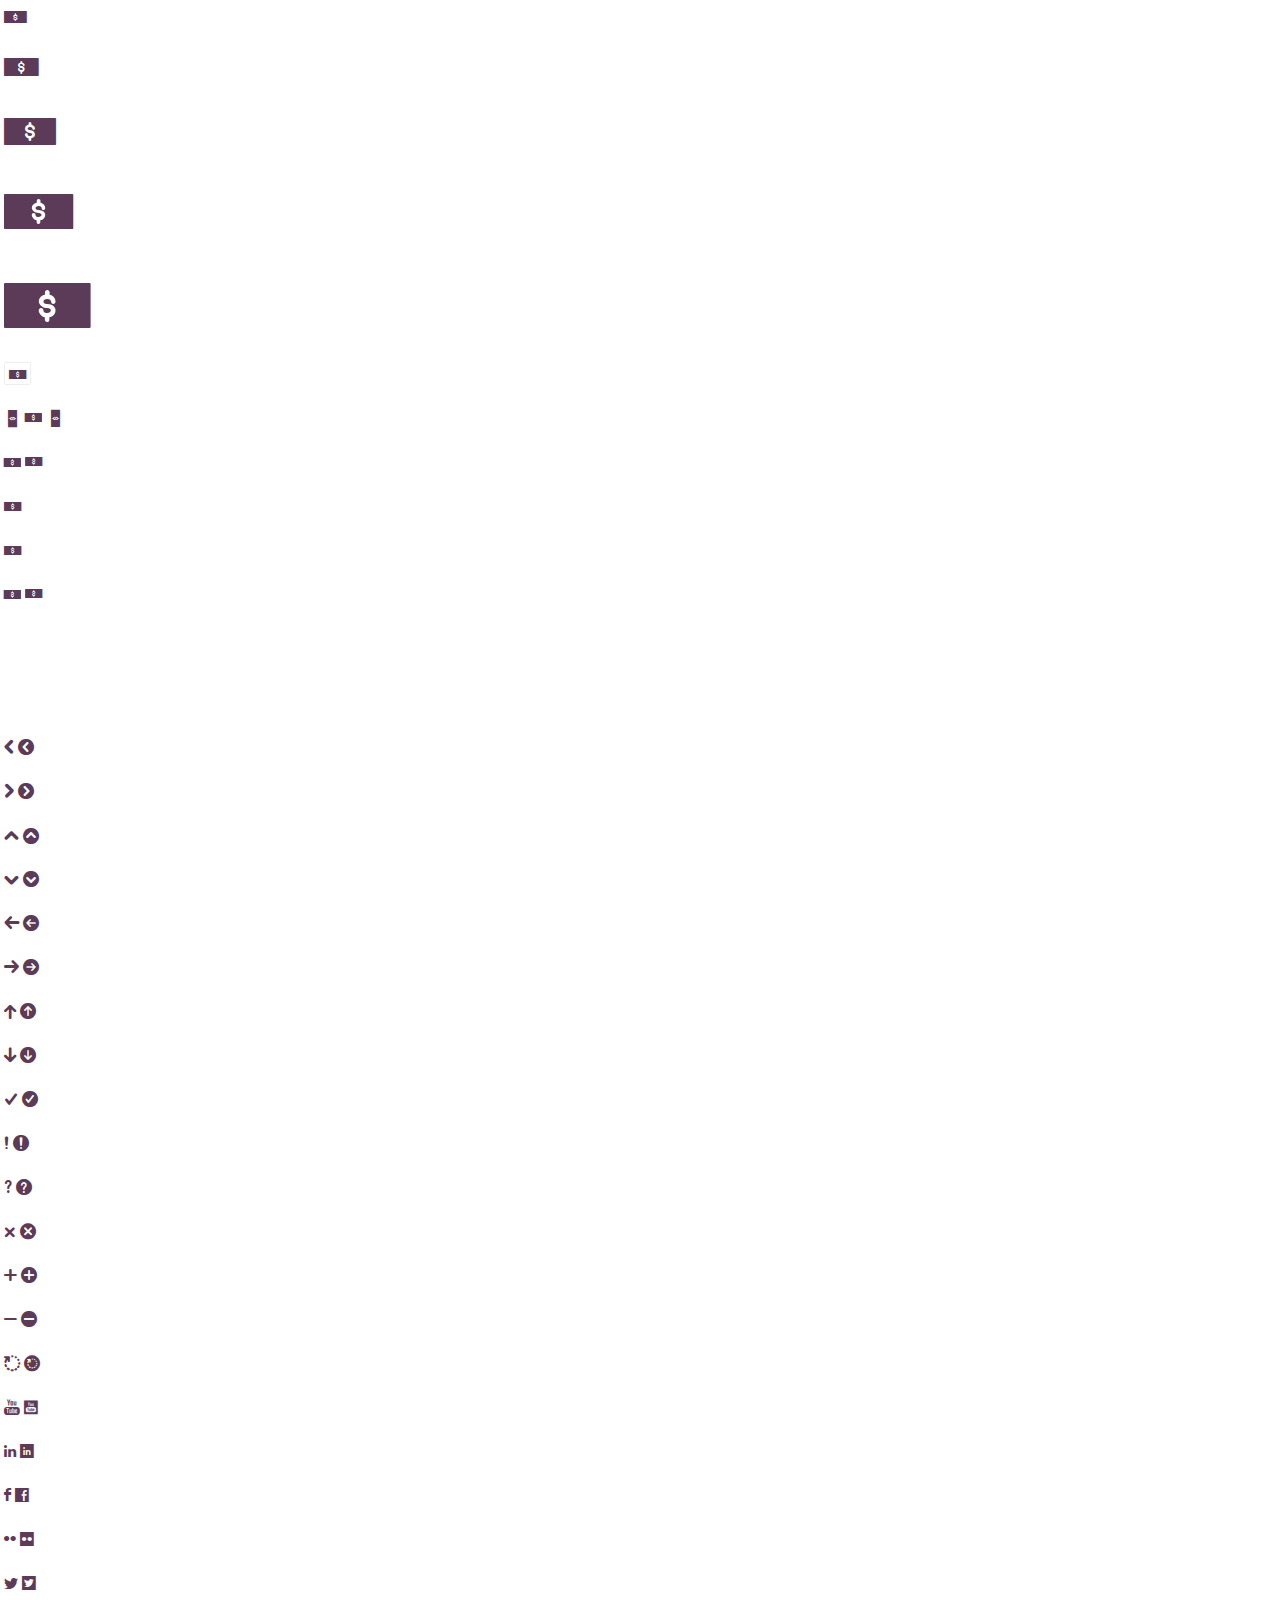
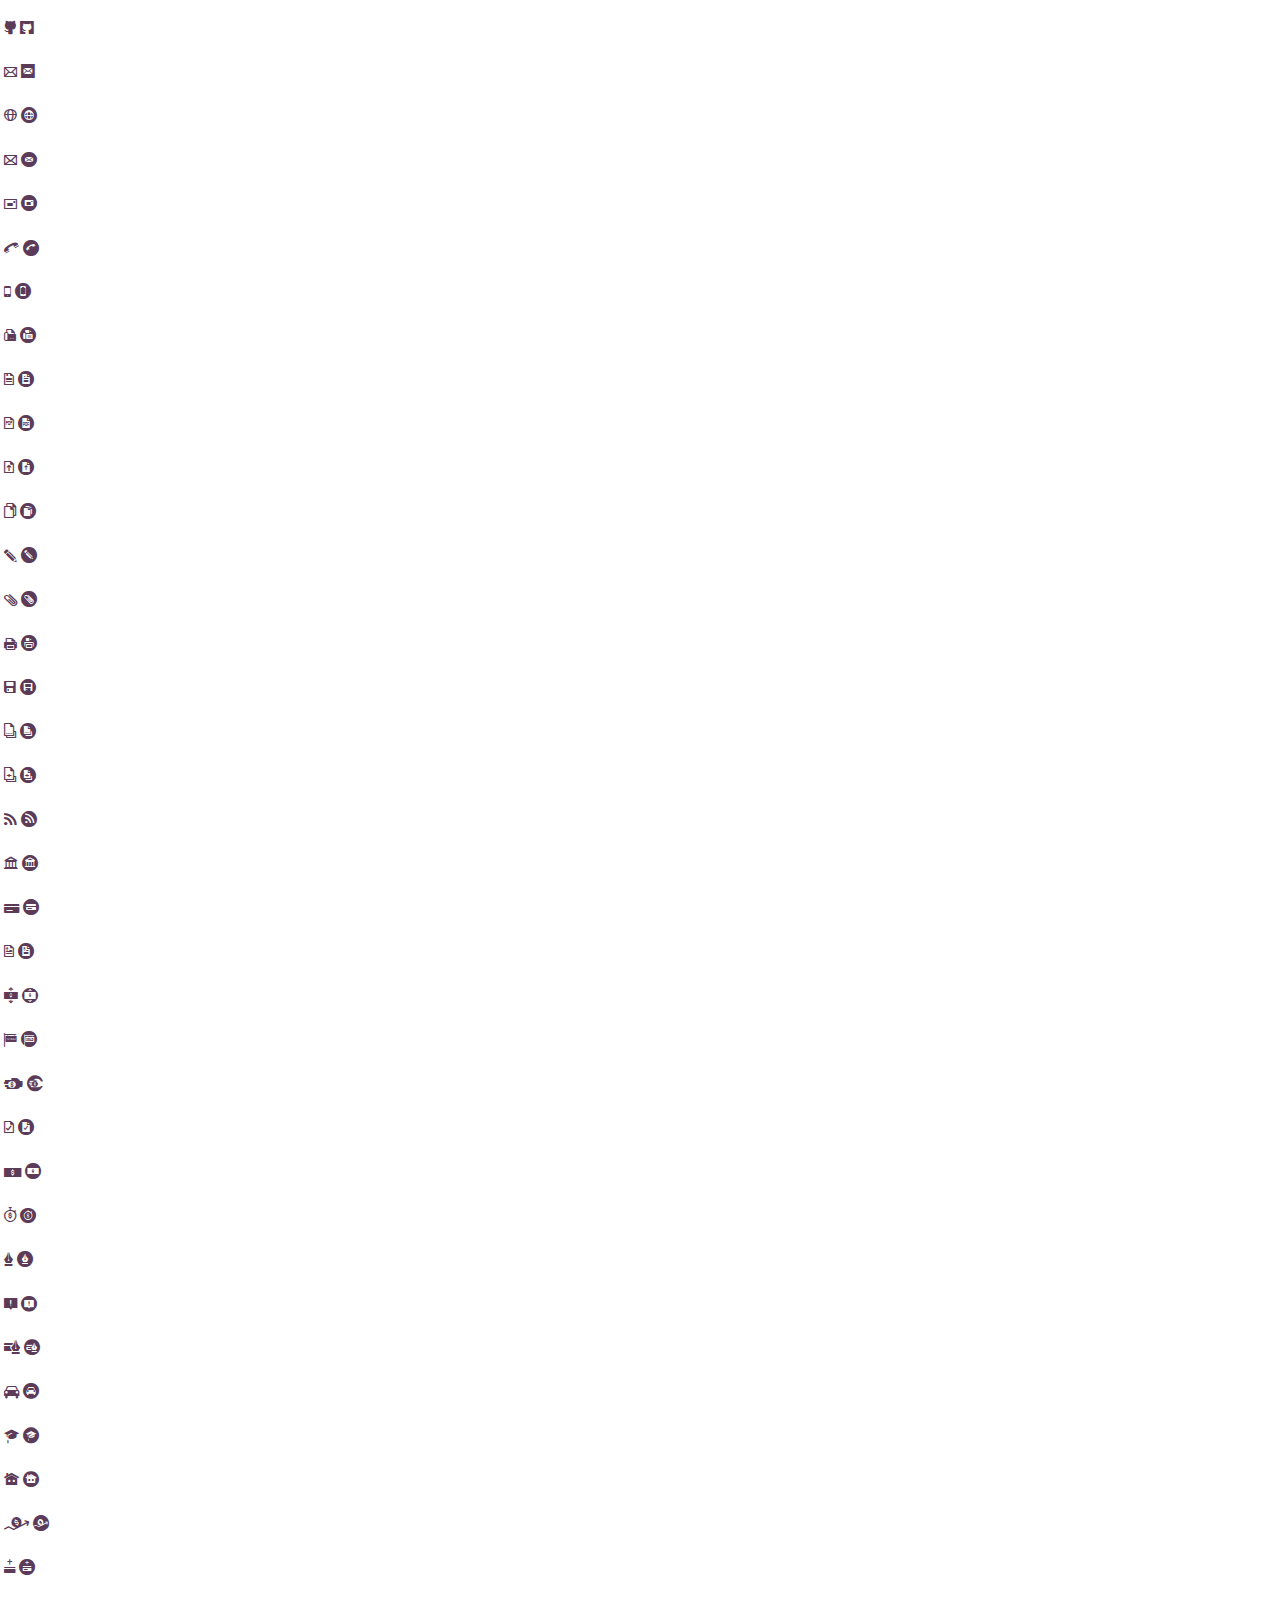
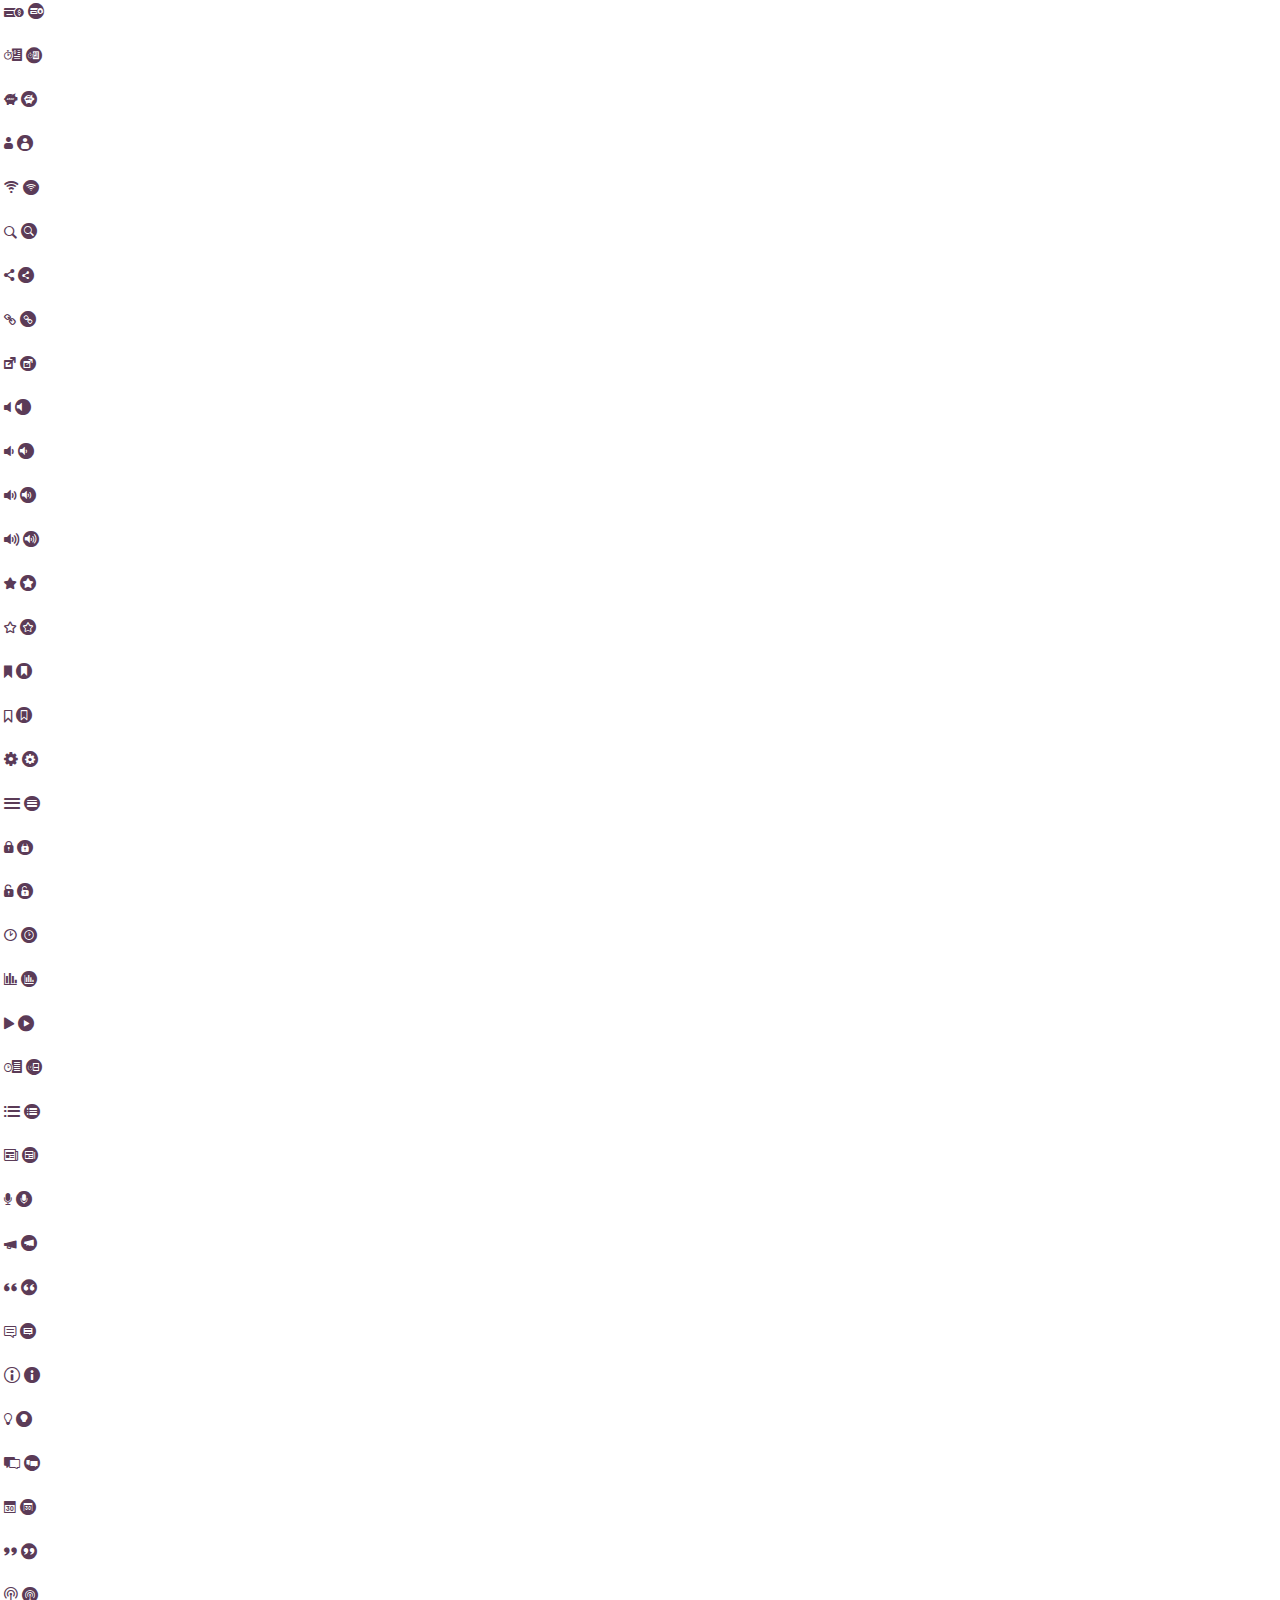
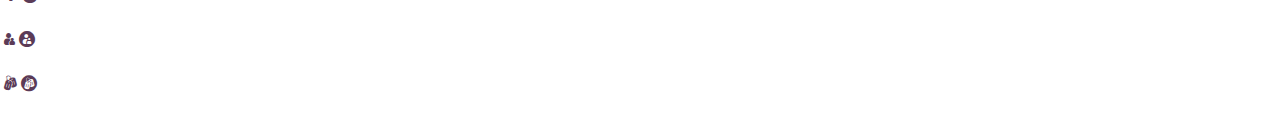
==== commit aa22a563: "Adding in Font Awesome mixins" ====
--- a/demo/index.html
+++ b/demo/index.html
@@ -27,6 +27,71 @@
     </script><![endif]-->
   </head>
   <body style="padding:4px;">
+    <div id="helper-classes-for-icon-sizes">
+      <div>
+        <div>
+<span class="cf-icon cf-icon-money cf-icon__lg"></span>
+</div><br>
+      </div>
+      <div>
+        <div>
+<span class="cf-icon cf-icon-money cf-icon__2x"></span>
+</div><br>
+      </div>
+      <div>
+        <div>
+<span class="cf-icon cf-icon-money cf-icon__3x"></span>
+</div><br>
+      </div>
+      <div>
+        <div>
+<span class="cf-icon cf-icon-money cf-icon__4x"></span>
+</div><br>
+      </div>
+      <div>
+        <div>
+<span class="cf-icon cf-icon-money cf-icon__5x"></span>
+</div><br>
+      </div>
+    </div>
+    <div id="helper-classes-for-modified-icons">
+      <div>
+        <div>
+<span class="cf-icon cf-icon-money cf-icon__border"></span>
+</div><br>
+      </div>
+      <div>
+        <div>
+<span class="cf-icon cf-icon-money cf-icon__rotate-90"></span>
+<span class="cf-icon cf-icon-money cf-icon__rotate-180"></span>
+<span class="cf-icon cf-icon-money cf-icon__rotate-270"></span>
+</div><br>
+      </div>
+      <div>
+        <div>
+<span class="cf-icon cf-icon-money cf-icon__flip-horizontal"></span>
+<span class="cf-icon cf-icon-money cf-icon__flip-vertical"></span>
+</div><br>
+      </div>
+    </div>
+    <div id="helper-classes-for-animated-icons">
+      <div>
+        <div>
+<span class="cf-icon cf-icon-money cf-icon__spin"></span>
+</div><br>
+      </div>
+      <div>
+        <div>
+<span class="cf-icon cf-icon-money cf-icon__pulse"></span>
+</div><br>
+      </div>
+      <div>
+        <div>
+<span class="cf-icon cf-icon-money cf-icon__flip-horizontal"></span>
+<span class="cf-icon cf-icon-money cf-icon__flip-vertical"></span>
+</div><br>
+      </div>
+    </div>
     <div id="less-variables">
       <div>
         <div></div><br>
--- a/demo/static/css/main.css
+++ b/demo/static/css/main.css
@@ -1,3 +1,150 @@
+@import url(//fast.fonts.net/t/1.css?apiType=css&projectid=44e8c964-4684-44c6-a6e3-3f3da8787b50);
+/* ==========================================================================
+   Helper Classes
+   For CF-Icons
+   ========================================================================== */
+/* topdoc
+    name: Helper classes for icon sizes
+    family: cf-icons
+    patterns:
+        - name: Large icon size
+          markup: |
+            <span class="cf-icon cf-icon-money cf-icon__lg"></span>
+        - name: 2x icon size
+          markup: |
+            <span class="cf-icon cf-icon-money cf-icon__2x"></span>
+        - name: 3x icon size
+          markup: |
+            <span class="cf-icon cf-icon-money cf-icon__3x"></span>
+        - name: 4x icon size
+          markup: |
+            <span class="cf-icon cf-icon-money cf-icon__4x"></span>
+        - name: 5x icon size
+          markup: |
+            <span class="cf-icon cf-icon-money cf-icon__5x"></span>
+*/
+.cf-icon__lg {
+  font-size: 1.33333333em;
+  line-height: 0.75em;
+  vertical-align: -15%;
+}
+.cf-icon__2x {
+  font-size: 2em;
+}
+.cf-icon__3x {
+  font-size: 3em;
+}
+.cf-icon__4x {
+  font-size: 4em;
+}
+.cf-icon__5x {
+  font-size: 5em;
+}
+/* topdoc
+    name: Helper classes for modified icons
+    family: cf-icons
+    patterns:
+        - name: Bordered icons
+          markup: |
+            <span class="cf-icon cf-icon-money cf-icon__border"></span>
+        - name: Rotated icons
+          markup: |
+            <span class="cf-icon cf-icon-money cf-icon__rotate-90"></span>
+            <span class="cf-icon cf-icon-money cf-icon__rotate-180"></span>
+            <span class="cf-icon cf-icon-money cf-icon__rotate-270"></span>
+        - name: Flipped icons
+          markup: |
+            <span class="cf-icon cf-icon-money cf-icon__flip-horizontal"></span>
+            <span class="cf-icon cf-icon-money cf-icon__flip-vertical"></span>
+*/
+.cf-icon__border {
+  padding: .2em .25em .15em;
+  border: solid 0.08em #eeeeee;
+  border-radius: .1em;
+}
+.cf-icon__rotate-90 {
+  filter: progid:DXImageTransform.Microsoft.BasicImage(rotation=1);
+  -webkit-transform: rotate(90deg);
+  -ms-transform: rotate(90deg);
+  transform: rotate(90deg);
+}
+.cf-icon__rotate-180 {
+  filter: progid:DXImageTransform.Microsoft.BasicImage(rotation=2);
+  -webkit-transform: rotate(180deg);
+  -ms-transform: rotate(180deg);
+  transform: rotate(180deg);
+}
+.cf-icon__rotate-270 {
+  filter: progid:DXImageTransform.Microsoft.BasicImage(rotation=3);
+  -webkit-transform: rotate(270deg);
+  -ms-transform: rotate(270deg);
+  transform: rotate(270deg);
+}
+.cf-icon__flip-horizontal {
+  filter: progid:DXImageTransform.Microsoft.BasicImage(rotation=0, mirror=1);
+  -webkit-transform: scale(-1, 1);
+  -ms-transform: scale(-1, 1);
+  transform: scale(-1, 1);
+}
+.cf-icon__flip-vertical {
+  filter: progid:DXImageTransform.Microsoft.BasicImage(rotation=2, mirror=1);
+  -webkit-transform: scale(1, -1);
+  -ms-transform: scale(1, -1);
+  transform: scale(1, -1);
+}
+:root .cf-icon__rotate-90,
+:root .cf-icon__rotate-180,
+:root .cf-icon__rotate-270,
+:root .cf-icon__flip-horizontal,
+:root .cf-icon__flip-vertical {
+  -webkit-filter: none;
+  filter: none;
+}
+/* topdoc
+    name: Helper classes for animated icons
+    family: cf-icons
+    patterns:
+        - name: Spinning icons
+          markup: |
+            <span class="cf-icon cf-icon-money cf-icon__spin"></span>
+        - name: Pulsing icons
+          markup: |
+            <span class="cf-icon cf-icon-money cf-icon__pulse"></span>
+        - name: Flipped icons
+          markup: |
+            <span class="cf-icon cf-icon-money cf-icon__flip-horizontal"></span>
+            <span class="cf-icon cf-icon-money cf-icon__flip-vertical"></span>
+*/
+.cf-icon__spin {
+  -webkit-animation: cf-spin 2s infinite linear;
+  animation: cf-spin 2s infinite linear;
+}
+.cf-icon__pulse {
+  -webkit-animation: cf-spin 1s infinite steps(8);
+  animation: cf-spin 1s infinite steps(8);
+}
+@-webkit-keyframes cf-spin {
+  0% {
+    -webkit-transform: rotate(0deg);
+    transform: rotate(0deg);
+  }
+  100% {
+    -webkit-transform: rotate(359deg);
+    transform: rotate(359deg);
+  }
+}
+@keyframes cf-spin {
+  0% {
+    -webkit-transform: rotate(0deg);
+    -ms-transform: rotate(0deg);
+    transform: rotate(0deg);
+  }
+  100% {
+    -webkit-transform: rotate(359deg);
+    -ms-transform: rotate(359deg);
+    transform: rotate(359deg);
+  }
+}
 /* ==========================================================================
    Capital Framework
    Icons
@@ -1651,4 +1798,2283 @@
   name: EOF
   eof: true
 */
-/*# sourceMappingURL=[data-uri] */+/* ==========================================================================
+   Capital Framework
+   Core Less file
+   ========================================================================== */
+/*! normalize.css v3.0.3 | MIT License | github.com/necolas/normalize.css */
+/**
+ * 1. Set default font family to sans-serif.
+ * 2. Prevent iOS and IE text size adjust after device orientation change,
+ *    without disabling user zoom.
+ */
+html {
+  font-family: sans-serif;
+  /* 1 */
+  -ms-text-size-adjust: 100%;
+  /* 2 */
+  -webkit-text-size-adjust: 100%;
+  /* 2 */
+}
+/**
+ * Remove default margin.
+ */
+body {
+  margin: 0;
+}
+/* HTML5 display definitions
+   ========================================================================== */
+/**
+ * Correct `block` display not defined for any HTML5 element in IE 8/9.
+ * Correct `block` display not defined for `details` or `summary` in IE 10/11
+ * and Firefox.
+ * Correct `block` display not defined for `main` in IE 11.
+ */
+article,
+aside,
+details,
+figcaption,
+figure,
+footer,
+header,
+hgroup,
+main,
+menu,
+nav,
+section,
+summary {
+  display: block;
+}
+/**
+ * 1. Correct `inline-block` display not defined in IE 8/9.
+ * 2. Normalize vertical alignment of `progress` in Chrome, Firefox, and Opera.
+ */
+audio,
+canvas,
+progress,
+video {
+  display: inline-block;
+  /* 1 */
+  vertical-align: baseline;
+  /* 2 */
+}
+/**
+ * Prevent modern browsers from displaying `audio` without controls.
+ * Remove excess height in iOS 5 devices.
+ */
+audio:not([controls]) {
+  display: none;
+  height: 0;
+}
+/**
+ * Address `[hidden]` styling not present in IE 8/9/10.
+ * Hide the `template` element in IE 8/9/10/11, Safari, and Firefox < 22.
+ */
+[hidden],
+template {
+  display: none;
+}
+/* Links
+   ========================================================================== */
+/**
+ * Remove the gray background color from active links in IE 10.
+ */
+a {
+  background-color: transparent;
+}
+/**
+ * Improve readability of focused elements when they are also in an
+ * active/hover state.
+ */
+a:active,
+a:hover {
+  outline: 0;
+}
+/* Text-level semantics
+   ========================================================================== */
+/**
+ * Address styling not present in IE 8/9/10/11, Safari, and Chrome.
+ */
+abbr[title] {
+  border-bottom: 1px dotted;
+}
+/**
+ * Address style set to `bolder` in Firefox 4+, Safari, and Chrome.
+ */
+b,
+strong {
+  font-weight: bold;
+}
+/**
+ * Address styling not present in Safari and Chrome.
+ */
+dfn {
+  font-style: italic;
+}
+/**
+ * Address variable `h1` font-size and margin within `section` and `article`
+ * contexts in Firefox 4+, Safari, and Chrome.
+ */
+h1 {
+  font-size: 2em;
+  margin: 0.67em 0;
+}
+/**
+ * Address styling not present in IE 8/9.
+ */
+mark {
+  background: #ff0;
+  color: #000;
+}
+/**
+ * Address inconsistent and variable font size in all browsers.
+ */
+small {
+  font-size: 80%;
+}
+/**
+ * Prevent `sub` and `sup` affecting `line-height` in all browsers.
+ */
+sub,
+sup {
+  font-size: 75%;
+  line-height: 0;
+  position: relative;
+  vertical-align: baseline;
+}
+sup {
+  top: -0.5em;
+}
+sub {
+  bottom: -0.25em;
+}
+/* Embedded content
+   ========================================================================== */
+/**
+ * Remove border when inside `a` element in IE 8/9/10.
+ */
+img {
+  border: 0;
+}
+/**
+ * Correct overflow not hidden in IE 9/10/11.
+ */
+svg:not(:root) {
+  overflow: hidden;
+}
+/* Grouping content
+   ========================================================================== */
+/**
+ * Address margin not present in IE 8/9 and Safari.
+ */
+figure {
+  margin: 1em 40px;
+}
+/**
+ * Address differences between Firefox and other browsers.
+ */
+hr {
+  -webkit-box-sizing: content-box;
+  -moz-box-sizing: content-box;
+  box-sizing: content-box;
+  height: 0;
+}
+/**
+ * Contain overflow in all browsers.
+ */
+pre {
+  overflow: auto;
+}
+/**
+ * Address odd `em`-unit font size rendering in all browsers.
+ */
+code,
+kbd,
+pre,
+samp {
+  font-family: monospace, monospace;
+  font-size: 1em;
+}
+/* Forms
+   ========================================================================== */
+/**
+ * Known limitation: by default, Chrome and Safari on OS X allow very limited
+ * styling of `select`, unless a `border` property is set.
+ */
+/**
+ * 1. Correct color not being inherited.
+ *    Known issue: affects color of disabled elements.
+ * 2. Correct font properties not being inherited.
+ * 3. Address margins set differently in Firefox 4+, Safari, and Chrome.
+ */
+button,
+input,
+optgroup,
+select,
+textarea {
+  color: inherit;
+  /* 1 */
+  font: inherit;
+  /* 2 */
+  margin: 0;
+  /* 3 */
+}
+/**
+ * Address `overflow` set to `hidden` in IE 8/9/10/11.
+ */
+button {
+  overflow: visible;
+}
+/**
+ * Address inconsistent `text-transform` inheritance for `button` and `select`.
+ * All other form control elements do not inherit `text-transform` values.
+ * Correct `button` style inheritance in Firefox, IE 8/9/10/11, and Opera.
+ * Correct `select` style inheritance in Firefox.
+ */
+button,
+select {
+  text-transform: none;
+}
+/**
+ * 1. Avoid the WebKit bug in Android 4.0.* where (2) destroys native `audio`
+ *    and `video` controls.
+ * 2. Correct inability to style clickable `input` types in iOS.
+ * 3. Improve usability and consistency of cursor style between image-type
+ *    `input` and others.
+ */
+button,
+html input[type="button"],
+input[type="reset"],
+input[type="submit"] {
+  -webkit-appearance: button;
+  /* 2 */
+  cursor: pointer;
+  /* 3 */
+}
+/**
+ * Re-set default cursor for disabled elements.
+ */
+button[disabled],
+html input[disabled] {
+  cursor: default;
+}
+/**
+ * Remove inner padding and border in Firefox 4+.
+ */
+button::-moz-focus-inner,
+input::-moz-focus-inner {
+  border: 0;
+  padding: 0;
+}
+/**
+ * Address Firefox 4+ setting `line-height` on `input` using `!important` in
+ * the UA stylesheet.
+ */
+input {
+  line-height: normal;
+}
+/**
+ * It's recommended that you don't attempt to style these elements.
+ * Firefox's implementation doesn't respect box-sizing, padding, or width.
+ *
+ * 1. Address box sizing set to `content-box` in IE 8/9/10.
+ * 2. Remove excess padding in IE 8/9/10.
+ */
+input[type="checkbox"],
+input[type="radio"] {
+  -webkit-box-sizing: border-box;
+  -moz-box-sizing: border-box;
+  box-sizing: border-box;
+  /* 1 */
+  padding: 0;
+  /* 2 */
+}
+/**
+ * Fix the cursor style for Chrome's increment/decrement buttons. For certain
+ * `font-size` values of the `input`, it causes the cursor style of the
+ * decrement button to change from `default` to `text`.
+ */
+input[type="number"]::-webkit-inner-spin-button,
+input[type="number"]::-webkit-outer-spin-button {
+  height: auto;
+}
+/**
+ * 1. Address `appearance` set to `searchfield` in Safari and Chrome.
+ * 2. Address `box-sizing` set to `border-box` in Safari and Chrome.
+ */
+input[type="search"] {
+  -webkit-appearance: textfield;
+  /* 1 */
+  -webkit-box-sizing: content-box;
+  /* 1 */
+  -moz-box-sizing: content-box;
+  /* 1 */
+  box-sizing: content-box;
+  /* 2 */
+}
+/**
+ * Remove inner padding and search cancel button in Safari and Chrome on OS X.
+ * Safari (but not Chrome) clips the cancel button when the search input has
+ * padding (and `textfield` appearance).
+ */
+input[type="search"]::-webkit-search-cancel-button,
+input[type="search"]::-webkit-search-decoration {
+  -webkit-appearance: none;
+}
+/**
+ * Define consistent border, margin, and padding.
+ */
+fieldset {
+  border: 1px solid #c0c0c0;
+  margin: 0 2px;
+  padding: 0.35em 0.625em 0.75em;
+}
+/**
+ * 1. Correct `color` not being inherited in IE 8/9/10/11.
+ * 2. Remove padding so people aren't caught out if they zero out fieldsets.
+ */
+legend {
+  border: 0;
+  /* 1 */
+  padding: 0;
+  /* 2 */
+}
+/**
+ * Remove default vertical scrollbar in IE 8/9/10/11.
+ */
+textarea {
+  overflow: auto;
+}
+/**
+ * Don't inherit the `font-weight` (applied by a rule above).
+ * NOTE: the default cannot safely be changed in Chrome and Safari on OS X.
+ */
+optgroup {
+  font-weight: bold;
+}
+/* Tables
+   ========================================================================== */
+/**
+ * Remove most spacing between table cells.
+ */
+table {
+  border-collapse: collapse;
+  border-spacing: 0;
+}
+td,
+th {
+  padding: 0;
+}
+/*! normalize-legacy-addon | MIT License | https://github.com/cfpb/normalize-legacy-addon */
+/* ==========================================================================
+   HTML5 display definitions
+   ========================================================================== */
+/*
+ * Corrects `inline-block` display not defined in IE 6/7/8/9 and Firefox 3.
+ */
+audio,
+canvas,
+video {
+  *display: inline;
+  *zoom: 1;
+}
+/* ==========================================================================
+   Base
+   ========================================================================== */
+/* 
+ * Corrects text resizing oddly in IE 6/7 when body `font-size` is set using
+ * `em` units.
+*/
+html {
+  font-size: 100%;
+}
+/*
+ * Addresses `font-family` inconsistency between `textarea` and other form
+ * elements.
+ */
+html,
+button,
+input,
+select,
+textarea {
+  font-family: sans-serif;
+}
+/* ==========================================================================
+   Typography
+   ========================================================================== */
+/*
+ * Addresses font sizes and margins set differently in IE 6/7.
+ * Addresses font sizes within `section` and `article` in Firefox 4+, Safari 5,
+ * and Chrome.
+ */
+h1 {
+  margin: 0.67em 0;
+}
+h2 {
+  font-size: 1.5em;
+  margin: 0.83em 0;
+}
+h3 {
+  font-size: 1.17em;
+  margin: 1em 0;
+}
+h4 {
+  font-size: 1em;
+  margin: 1.33em 0;
+}
+h5 {
+  font-size: 0.83em;
+  margin: 1.67em 0;
+}
+h6 {
+  font-size: 0.75em;
+  margin: 2.33em 0;
+}
+blockquote {
+  margin: 1em 40px;
+}
+/*
+ * Addresses margins set differently in IE 6/7.
+ */
+p,
+pre {
+  margin: 1em 0;
+}
+/*
+ * Corrects font family set oddly in IE 6, Safari 4/5, and Chrome.
+ */
+code,
+kbd,
+pre,
+samp {
+  _font-family: 'courier new', monospace;
+}
+/**
+ * Improve readability of pre-formatted text in all browsers.
+ */
+pre {
+  white-space: pre;
+  word-wrap: break-word;
+}
+/*
+ * Addresses CSS quotes not supported in IE 6/7.
+ */
+q {
+  quotes: none;
+}
+/*
+ * Addresses `quotes` property not supported in Safari 4.
+ */
+q:before,
+q:after {
+  content: '';
+  content: none;
+}
+/* ==========================================================================
+   Lists
+   ========================================================================== */
+/*
+ * Addresses margins set differently in IE 6/7.
+ */
+dl,
+menu,
+ol,
+ul {
+  margin: 1em 0;
+}
+dd {
+  margin: 0 0 0 40px;
+}
+/*
+ * Addresses paddings set differently in IE 6/7.
+ */
+menu,
+ol,
+ul {
+  padding: 0 0 0 40px;
+}
+/*
+ * Corrects list images handled incorrectly in IE 7.
+ */
+nav ul,
+nav ol {
+  list-style: none;
+  list-style-image: none;
+}
+/* ==========================================================================
+   Embedded content
+   ========================================================================== */
+/*
+ * Improves image quality when scaled in IE 7.
+ */
+img {
+  -ms-interpolation-mode: bicubic;
+}
+/* ==========================================================================
+   Forms
+   ========================================================================== */
+/*
+ * Corrects margin displayed oddly in IE 6/7.
+ */
+form {
+  margin: 0;
+}
+/*
+ * 1. Corrects color not being inherited in IE 6/7/8/9.
+ * 2. Corrects text not wrapping in Firefox 3.
+ * 3. Corrects alignment displayed oddly in IE 6/7.
+ */
+legend {
+  border: 0;
+  /* 1 */
+  white-space: normal;
+  /* 2 */
+  *margin-left: -7px;
+  /* 3 */
+}
+/*
+ * Improves appearance and consistency in all browsers.
+ */
+button,
+input,
+select,
+textarea {
+  vertical-align: baseline;
+  *vertical-align: middle;
+}
+/*
+ * Removes inner spacing in IE 7 without affecting normal text inputs.
+ * Known issue: inner spacing remains in IE 6.
+ */
+button,
+html input[type="button"],
+input[type="reset"],
+input[type="submit"] {
+  *overflow: visible;
+}
+/*
+ * Removes excess padding in IE 7.
+ * Known issue: excess padding remains in IE 6.
+ */
+input[type="checkbox"],
+input[type="radio"] {
+  *height: 13px;
+  *width: 13px;
+}
+/* ==========================================================================
+   Capital Framework
+   Less variables
+   ========================================================================== */
+/* topdoc
+  name: Theme variables
+  family: cf-core
+  notes:
+    - "The following color and sizing variables are exposed, allowing you to
+       easily override them before compiling."
+  patterns:
+    - name: Sizing
+      codenotes:
+        - |
+          @base-font-size-px
+          @base-line-height-px
+          @base-line-height
+          @mobile-max
+          @tablet-min
+    - name: Colors
+      codenotes:
+        - |
+          @text
+          @link-text
+          @link-underline
+          @link-text-visited
+          @link-underline-visited
+          @link-text-hover
+          @link-underline-hover
+          @link-text-active
+          @link-underline-active
+          @thead-text
+          @thead-bg
+          @td-bg
+          @td-bg-alt
+          @input-bg
+          @input-border
+          @input-border-focus
+          @input-placeholder
+          @figure__bordered
+  tags:
+    - cf-core
+*/
+/* topdoc
+  name: EOF
+  eof: true
+*/
+/* ==========================================================================
+   Capital Framework
+   Media queries
+   ========================================================================== */
+/* topdoc
+  name: Media query mixins
+  family: cf-core
+  notes:
+    - "These mixins allow us to write consistent media queries using pixel
+      values, which are easier to remember. The mixins handle converting the
+      pixels into em's."
+  patterns:
+    - name: "min-width/max-width media queries"
+      codenotes:
+        - ".respond-to-min(@bp, @rules)"
+        - ".respond-to-max(@bp, @rules)"
+      notes:
+        - "@bp: the breakpoint size in pixels. It will get converted into em's."
+        - "@rules: a CSS or Less ruleset. Note that it can contain the full set
+          of Less features."
+    - name: "min-width/max-width media query usage"
+      codenotes:
+        - |
+            .respond-to-min(768px, {
+                .title {
+                    font-size: 2em;
+                }
+            });
+
+            Compiles to:
+
+            @media only all and (min-width: 48em) {
+                .title {
+                    font-size: 2em;
+                }
+            }
+    - name: "min-width/max-width media query range"
+      codenotes:
+        - ".respond-to-range(@bp1, @bp2, @rules)"
+      notes:
+        - "@bp1: the min-width breakpoint size in pixels.
+          It will get converted into em's."
+        - "@bp2: the max-width breakpoint size in pixels.
+          It will get converted into em's."
+        - "@rules: a CSS or Less ruleset. Note that it can contain the full set
+          of Less features."
+    - name: "min-width/max-width media query range usage"
+      codenotes:
+        - |
+            .respond-to-range(320px, 768px, {
+                .title {
+                    font-size: 2em;
+                }
+            });
+
+            Compiles to:
+
+            @media only all and (min-width: 20em) and (max-width: 48em) {
+                .title {
+                    font-size: 2em;
+                }
+            }
+  tags:
+    - cf-core
+*/
+/* topdoc
+  name: EOF
+  eof: true
+*/
+/* ==========================================================================
+   Capital Framework
+   Utilities
+   ========================================================================== */
+/* topdoc
+  name: JS-only
+  family: cf-core
+  patterns:
+    - name: Setup
+      codenotes:
+        - <html class="no-js">
+        - |
+            <script>
+                // Confirm availability of JS and remove no-js class from html
+                var docElement = document.documentElement;
+                docElement.className = docElement.className.replace(/(^|\s)no-js(\s|$)/, '$1$2');
+            </script>
+      notes:
+        - "First add the .no-js class to the HTML element."
+        - "Then add the script to your HEAD which removes the .no-js class when
+           JS is available."
+    - name: Utility class
+      codenotes:
+        - .u-js-only;
+      notes:
+        - "Hide stuff when JavaScript isn't available. Depends on having a small
+           script in the HEAD of your HTML document that removes a .no-js class."
+  tags:
+    - cf-core
+*/
+.no-js .u-js-only {
+  display: none !important;
+}
+/* topdoc
+  name: Clearfix
+  family: cf-core
+  patterns:
+    - name: Utility class
+      markup: |
+        <div class="u-clearfix">
+            <div style="float:left; width:100%; height:60px; background:black;"></div>
+        </div>
+      codenotes:
+        - .u-clearfix;
+      notes:
+        - "Use this class to clear floats. For example, without .u-clearfix the
+           black box would spill into the markup section."
+        - "More information: http://css-tricks.com/snippets/css/clear-fix/"
+  tags:
+    - cf-core
+*/
+.u-clearfix:after {
+  content: "";
+  display: table;
+  clear: both;
+}
+.lt-ie8 .u-clearfix {
+  zoom: 1;
+}
+/* topdoc
+  name: Visually hidden
+  family: cf-core
+  patterns:
+    - name: Utility class
+      markup: |
+        <h1>
+            <a href="#">
+                <span class="cf-icon cf-icon-twitter-square"></span>
+                <span class="u-visually-hidden">Share on Twitter</span>
+            </a>
+        </h1>
+      codenotes:
+        - .u-visually-hidden;
+      notes:
+        - "Use this class to hide something from view while keeping it
+          accessible to screen readers."
+  tags:
+    - cf-core
+*/
+.u-visually-hidden {
+  position: absolute;
+  overflow: hidden;
+  clip: rect(0 0 0 0);
+  height: 1px;
+  width: 1px;
+  margin: -1px;
+  padding: 0;
+  border: 0;
+}
+/* topdoc
+  name: Inline block
+  family: cf-core
+  patterns:
+    - name: Utility class
+      codenotes:
+        - .u-inline-block;
+      notes:
+        - "Also adds a .lt-ie8 class to hack inline-block for IE 7 and below."
+  tags:
+    - cf-core
+*/
+.u-inline-block {
+  display: inline-block;
+}
+.lt-ie8 .u-inline-block {
+  display: inline;
+}
+/* topdoc
+  name: Floating right
+  family: cf-core
+  patterns:
+    - name: Utility class
+      codenotes:
+        - .u-right;
+      notes:
+        - "IE7 float: right drop bug fixes:"
+        - "1. If the float: right follows an element in the html structure that
+          should be to its left (and not above it), then that preceding
+          element(s) must be float: left.
+          http://stackoverflow.com/questions/10981767/clean-css-fix-of-ie7s-float-right-drop-bug#answer-11437688"
+        - "2. Simply change the markup order so that the element floating right
+          comes before the element to its left."
+  tags:
+    - cf-core
+*/
+.u-right {
+  float: right;
+}
+/* topdoc
+  name: Break word
+  family: cf-core
+  patterns:
+    - name: Utility class
+      markup: |
+        <div style="width: 100px;">
+            This link should break:
+            <br>
+            <a class="u-break-word" href="#">
+                something@something.com
+            </a>
+            <br>
+            <br>
+            This link should not:
+            <br>
+            <a href="#">
+                something@something.com
+            </a>
+        </div>
+      codenotes:
+        - .u-break-word
+      notes:
+        - "Use this on elements where you need the words to break when confined
+           to small containers."
+        - "This only works in IE8 when the element with the .u-break-word class
+           has layout. See <http://stackoverflow.com/questions/3997223/word-wrapbreak-word-not-working-in-ie8>
+           for more information."
+  tags:
+    - cf-core
+*/
+.u-break-word {
+  word-break: break-all;
+}
+/* topdoc
+  name: Align with button
+  family: cf-core
+  patterns:
+    - name: Utility class
+      codenotes:
+        - ".u-align-with-btn(@font-size: @base-font-size-px);"
+      notes:
+        - "Adds top padding (among other things) to help alignment with buttons."
+        - "If you pass no arguments then the padding will be calculated using
+          @base-font-size-px."
+        - "Pass one argument to use a custom font size to calculate the top
+          padding."
+  tags:
+    - cf-core
+*/
+/* topdoc
+  name: Flexible proportional containers
+  family: cf-core
+  notes:
+    - "Utilizes intrinsic ratios to create a flexible container that retains its
+      aspect ratio. When image tags scale they retain their aspect ratio, but if
+      you need a flexible video you will need to use this mixin."
+    - "You can read more about intrinsic rations here:
+      http://alistapart.com/article/creating-intrinsic-ratios-for-video"
+  patterns:
+    - name: Default example
+      markup: |
+        <div class="u-flexible-container">
+            <video
+              class="u-flexible-container_inner"
+              style="background:#75787B;"
+              controls>
+            </video>
+        </div>
+      notes:
+        - "Defaults to a 16:19 ratio."
+        - "Original mixin credit: https://gist.github.com/craigmdennis/6655047"
+        - "Note that inline style usage is being used for demo purposes only.
+          Please do not use inline styles."
+      codenotes:
+        - |
+          Structural sheat sheet:
+          -----------------------
+          .u-flexible-container
+            .u-flexible-container_inner
+    - name: Background image examples
+      markup: |
+        <div class="u-flexible-container"
+             style="
+               background-image:url(http://placekitten.com/700/394);
+               background-position: center center;
+             ">
+        </div>
+        <div class="u-flexible-container"
+             style="
+               background-image:url(http://placekitten.com/700/394);
+               background-position: center center;
+               background-size: cover;
+             ">
+        </div>
+      codenotes:
+        - |
+          Structural sheat sheet:
+          -----------------------
+          .u-flexible-container
+      notes:
+        - "If you're not using the video or object elements and all you need is
+          a proportionally cropped or scaling background image with a fluid
+          container then you can leave out u-flexible-container_inner."
+        - "Note that inline style usage is being used for demo purposes only.
+          Please do not use inline styles."
+    - name: 4-3 modifier
+      markup: |
+        <div class="u-flexible-container u-flexible-container__4-3">
+            <video
+              class="u-flexible-container_inner"
+              style="background:#75787B;"
+              controls>
+            </video>
+        </div>
+      codenotes:
+        - |
+          Structural sheat sheet:
+          -----------------------
+          .u-flexible-container.u-flexible-container__4-3
+            .u-flexible-container_inner
+      notes:
+        - "Create your own aspect ratios by using this modifier as an example."
+        - "Note that inline style usage is being used for demo purposes only.
+          Please do not use inline styles."
+  tags:
+    - cf-core
+*/
+.u-flexible-container {
+  position: relative;
+  padding-bottom: 56.25%;
+  height: 0;
+}
+.u-flexible-container_inner {
+  position: absolute;
+  top: 0;
+  left: 0;
+  width: 100%;
+  height: 100%;
+}
+.u-flexible-container__4-3 {
+  position: relative;
+  padding-bottom: 75%;
+  height: 0;
+}
+/* topdoc
+  name: Link mixins
+  family: cf-core
+  patterns:
+    - codenotes:
+        - .u-link__colors();
+      notes:
+        - "Pass this mixin no arguments to color your link states with the
+          following defaults: :link (default state) pacific, :hover pacific-50,
+          :focus: pacific, :visited teal, :active navy."
+    - codenotes:
+        - .u-link__colors(@c);
+      notes:
+        - "Pass this mixin one color to be used on all of the following
+          states of your link; :link (default state), :visited, :hover, :focus,
+          :active."
+    - codenotes:
+        - .u-link__colors(@c, @h);
+      notes:
+        - "Pass this mixin two colors to use the first color for the :link,
+          :visited, and :active states, and the second color for the :hover and
+          :focus states."
+    - codenotes:
+        - .u-link__colors(@c, @v, @h, @f, @a);
+      notes:
+        - "Pass this mixin five colors in 'love/hate' mnemonic order to color
+          :link, :visited, :hover, :focus, and :active states respectively."
+        - "Even though this mixin is basically the same as
+          .u-link__colors-base(@c, @v, @h, @f, @a); we encourage you to use
+          .u-link__colors(@c, @v, @h, @f, @a) to promote consistency."
+    - codenotes:
+        - .u-link__colors(@c, @v, @h, @f, @a, @bc, @bv, @bh, @bf, @ba);
+      notes:
+        - "Allows you to color text and the borders separately."
+        - "The first five colors in 'love/hate' mnemonic order will color text
+          for the :link, :visited, :hover, :focus, and :active states
+          respectively. The last five colors in 'love/hate' mnemonic order will
+          color the borders for the :link, :visited, :hover, :focus, and :active
+          states respectively."
+        - "Even though this mixin is basically the same as
+          .u-link__colors-base(@c, @v, @h, @f, @a, @bc, @bv, @bh, @bf, @ba); we
+          encourage you to use .u-link__colors(@c, @v, @h, @f, @a, @bc, @bv, @bh, @bf, @ba)
+          to promote consistency."
+    - codenotes:
+        - .u-link__colors-base(@c, @v, @h, @f, @a);
+      notes:
+        - "This is the base mixin that all .u-link__colors() mixins use. Please
+          refrain from using this mixin directly in order to promote a
+          consistent use of mixin names for coloring links throughout this
+          project. Remember that if you need to set colors for all states of a
+          link you should use .u-link__colors(@c, @v, @h, @f, @a)."
+    - codenotes:
+        - .u-link__border();
+      notes:
+        - "Forces the default bottom border on the :link and :hover states."
+    - codenotes:
+        - .u-link__no-border();
+      notes:
+        - "Turn off the default bottom border on the :link and :hover states."
+    - codenotes:
+        - .u-link__hover-border();
+      notes:
+        - "Turn off the default bottom border on the :link state and force a
+          bottom border on the :hover state."
+    - codenotes:
+        - .u-link-child__hover();
+      notes:
+        - "When a link has child elements you may want only certain children to
+          change color when the parent link is hovered.
+          Pass no arguments to this mixin to color the child element pacific
+          when the parent link is hovered."
+    - codenotes:
+        - .u-link-child__hover(@c);
+      notes:
+        - "Pass this mixin one color to color the child element when the parent
+          link is hovered."
+  tags:
+    - cf-core
+*/
+/* topdoc
+  name: Margin utilities
+  family: cf-core
+  patterns:
+    - name: Utility classes
+      codenotes:
+        - .u-m<p><#>;
+      notes:
+        - "Replace <p> with the first letter of the position ('t' for top or 'b'
+           for bottom) and <#> with the pixel value of the margin you want."
+        - "Available values: 0, 5, 10, 15, 20, 30, 45, 60."
+  tags:
+    - cf-core
+*/
+.u-mt0 {
+  margin-top: 0 !important;
+}
+.u-mb0 {
+  margin-bottom: 0 !important;
+}
+.u-mt5 {
+  margin-top: 5px !important;
+}
+.u-mb5 {
+  margin-bottom: 5px !important;
+}
+.u-mt10 {
+  margin-top: 10px !important;
+}
+.u-mb10 {
+  margin-bottom: 10px !important;
+}
+.u-mt15 {
+  margin-top: 15px !important;
+}
+.u-mb15 {
+  margin-bottom: 15px !important;
+}
+.u-mt20 {
+  margin-top: 20px !important;
+}
+.u-mb20 {
+  margin-bottom: 20px !important;
+}
+.u-mt30 {
+  margin-top: 30px !important;
+}
+.u-mb30 {
+  margin-bottom: 30px !important;
+}
+.u-mt45 {
+  margin-top: 45px !important;
+}
+.u-mb45 {
+  margin-bottom: 45px !important;
+}
+.u-mt60 {
+  margin-top: 60px !important;
+}
+.u-mb60 {
+  margin-bottom: 60px !important;
+}
+/* topdoc
+  name: Width utilities
+  family: cf-core
+  patterns:
+    - name: Percent-based
+      markup: |
+        <div class="u-w100pct" style="background: #f4edf3; margin-bottom: 1px;">
+            <code>.u-w100pct</code>
+        </div>
+        <div class="u-w90pct" style="background: #f4edf3; margin-bottom: 1px;">
+            <code>.u-w90pct</code>
+        </div>
+        <div class="u-w80pct" style="background: #f4edf3; margin-bottom: 1px;">
+            <code>.u-w80pct</code>
+        </div>
+        <div class="u-w70pct" style="background: #f4edf3; margin-bottom: 1px;">
+            <code>.u-w70pct</code>
+        </div>
+        <div class="u-w60pct" style="background: #f4edf3; margin-bottom: 1px;">
+            <code>.u-w60pct</code>
+        </div>
+        <div class="u-w50pct" style="background: #f4edf3; margin-bottom: 1px;">
+            <code>.u-w50pct</code>
+        </div>
+        <div class="u-w40pct" style="background: #f4edf3; margin-bottom: 1px;">
+            <code>.u-w40pct</code>
+        </div>
+        <div class="u-w30pct" style="background: #f4edf3; margin-bottom: 1px;">
+            <code>.u-w30pct</code>
+        </div>
+        <div class="u-w20pct" style="background: #f4edf3; margin-bottom: 1px;">
+            <code>.u-w20pct</code>
+        </div>
+        <div class="u-w10pct" style="background: #f4edf3; margin-bottom: 1px;">
+            <code>.u-w10pct</code>
+        </div>
+        <div class="u-w75pct" style="background: #f4edf3; margin-bottom: 1px;">
+            <code>.u-w75pct</code>
+        </div>
+        <div class="u-w25pct" style="background: #f4edf3; margin-bottom: 1px;">
+            <code>.u-w25pct</code>
+        </div>
+        <div class="u-w66pct" style="background: #f4edf3; margin-bottom: 1px;">
+            <code>.u-w66pct</code>
+        </div>
+        <div class="u-w33pct" style="background: #f4edf3; margin-bottom: 1px;">
+            <code>.u-w33pct</code>
+        </div>
+      notes:
+        - "Inline styles are for demonstration purposes only, please don't use
+           them."
+  tags:
+    - cf-core
+*/
+.u-w100pct {
+  width: 100%;
+}
+.u-w90pct {
+  width: 90%;
+}
+.u-w80pct {
+  width: 80%;
+}
+.u-w70pct {
+  width: 70%;
+}
+.u-w60pct {
+  width: 60%;
+}
+.u-w50pct {
+  width: 50%;
+}
+.u-w40pct {
+  width: 40%;
+}
+.u-w30pct {
+  width: 30%;
+}
+.u-w20pct {
+  width: 20%;
+}
+.u-w10pct {
+  width: 10%;
+}
+.u-w75pct {
+  width: 75%;
+}
+.u-w25pct {
+  width: 25%;
+}
+.u-w66pct {
+  width: 66.66666667%;
+}
+.u-w33pct {
+  width: 33.33333333%;
+}
+/* topdoc
+  name: Width-specific display
+  family: cf-core
+  patterns:
+    - name: Show on mobile
+      markup: |
+        <section>
+            <p>The the text in the box below is visible only at widths less than 600px</p>
+            <div style="border: 1px solid black; height: 22px; padding: 5px;">
+                <p class="u-show-on-mobile">Visible on mobile</p>
+            </div>
+        </section>
+      codenotes:
+        - ".u-show-on-mobile"
+        - "Uses 'display:block' to toggle display. Would need to be extended
+          for inline use cases."
+      notes:
+        - "Displays an element only at mobile widths."
+    - name: Hide on mobile
+      markup: |
+        <section>
+            <p>The text in the box below is hidden at widths less than 600px</p>
+            <div style="border: 1px solid black; height: 22px; padding: 5px;">
+                <p class="u-hide-on-mobile">Hidden on mobile</p>
+            </div>
+        </section>
+      codenotes:
+        - ".u-hide-on-mobile"
+      notes:
+        - "Hides an element at mobile widths"
+  tags:
+    - cf-core
+*/
+@media only all and (max-width: 37.4375em) {
+  .u-hide-on-mobile {
+    display: none;
+  }
+}
+.u-show-on-mobile {
+  display: none;
+}
+@media only all and (max-width: 37.4375em) {
+  .u-show-on-mobile {
+    display: block;
+  }
+}
+/* topdoc
+  name: Small text utility
+  family: cf-core
+  patterns:
+    - name: .u-small-text (utility class)
+      markup: |
+        Lorem ipsum<br>
+        <span class="u-small-text">dolor sit amet</span>
+      codenotes:
+        - ".u-small-text"
+      notes:
+        - "14px text."
+        - "The utility class should only be used when the default text size is
+           16px. For example you wouldn't want to use the class inside of an
+           `h1` because the `font-size` in the `h1` will make `.u-small-text`
+           bigger than it should be. See the docs for the `.u-small-text()`
+           mixin."
+    - name: .u-small-text() (Less mixin)
+      codenotes:
+        - ".u-small-text(@context)"
+        - |
+          // Mixin usage:
+          .example {
+            font-size: unit(20px / @base-font-size-px, em);
+            small {
+              .u-small-text(20px);
+            }
+          }
+          // Compiles to:
+          .example {
+            font-size: 1.25em;
+          }
+          .example small {
+            font-size: 0.7em;
+          }
+      notes:
+        - "This mixin enables you to easily create consistent small text by
+           passing the context `font-size`."
+  tags:
+    - cf-core
+*/
+.u-small-text {
+  font-size: 0.875em;
+}
+small {
+  font-size: 0.875em;
+}
+/* topdoc
+    name: EOF
+    eof: true
+*/
+/* ==========================================================================
+   Capital Framework
+   Base styles
+   ========================================================================== */
+/*
+ * Source: http://fast.fonts.net/cssapi/44e8c964-4684-44c6-a6e3-3f3da8787b50.css
+ * This file has been edited to use absolute URLS so we can concatenate it with
+ * all of our other styles.
+ */
+@font-face {
+  font-family: "AvenirNextLTW01-Regular";
+  src: url("//fast.fonts.net/dv2/2/e9167238-3b3f-4813-a04a-a384394eed42.eot?[base64]&projectId=44e8c964-4684-44c6-a6e3-3f3da8787b50") format("eot");
+  font-style: normal;
+  font-weight: normal;
+}
+@font-face {
+  font-family: "AvenirNextLTW01-Regular";
+  src: url("//fast.fonts.net/dv2/2/e9167238-3b3f-4813-a04a-a384394eed42.eot?[base64]&projectId=44e8c964-4684-44c6-a6e3-3f3da8787b50");
+  src: url("//fast.fonts.net/dv2/3/1e9892c0-6927-4412-9874-1b82801ba47a.woff?[base64]&projectId=44e8c964-4684-44c6-a6e3-3f3da8787b50") format("woff"), url("//fast.fonts.net/dv2/1/46cf1067-688d-4aab-b0f7-bd942af6efd8.ttf?[base64]&projectId=44e8c964-4684-44c6-a6e3-3f3da8787b50") format("truetype"), url("//fast.fonts.net/dv2/11/52a192b1-bea5-4b48-879f-107f009b666f.svg?[base64]&projectId=44e8c964-4684-44c6-a6e3-3f3da8787b50#52a192b1-bea5-4b48-879f-107f009b666f") format("svg");
+  font-style: normal;
+  font-weight: normal;
+}
+@font-face {
+  font-family: "AvenirNextLTW01-Italic";
+  src: url("//fast.fonts.net/dv2/2/d1fddef1-d940-4904-8f6c-17e809462301.eot?[base64]&projectId=44e8c964-4684-44c6-a6e3-3f3da8787b50") format("eot");
+  font-style: italic;
+  font-weight: normal;
+}
+@font-face {
+  font-family: "AvenirNextLTW01-Italic";
+  src: url("//fast.fonts.net/dv2/2/d1fddef1-d940-4904-8f6c-17e809462301.eot?[base64]&projectId=44e8c964-4684-44c6-a6e3-3f3da8787b50");
+  src: url("//fast.fonts.net/dv2/3/92b66dbd-4201-4ac2-a605-4d4ffc8705cc.woff?[base64]&projectId=44e8c964-4684-44c6-a6e3-3f3da8787b50") format("woff"), url("//fast.fonts.net/dv2/1/18839597-afa8-4f0b-9abb-4a30262d0da8.ttf?[base64]&projectId=44e8c964-4684-44c6-a6e3-3f3da8787b50") format("truetype"), url("//fast.fonts.net/dv2/11/1de7e6f4-9d4d-47e7-ab23-7d5cf10ab585.svg?[base64]&projectId=44e8c964-4684-44c6-a6e3-3f3da8787b50#1de7e6f4-9d4d-47e7-ab23-7d5cf10ab585") format("svg");
+  font-style: italic;
+  font-weight: normal;
+}
+@font-face {
+  font-family: "AvenirNextLTW01-Medium";
+  src: url("//fast.fonts.net/dv2/2/1a7c9181-cd24-4943-a9d9-d033189524e0.eot?[base64]&projectId=44e8c964-4684-44c6-a6e3-3f3da8787b50") format("eot");
+  font-style: normal;
+  font-weight: 500;
+}
+@font-face {
+  font-family: "AvenirNextLTW01-Medium";
+  src: url("//fast.fonts.net/dv2/2/1a7c9181-cd24-4943-a9d9-d033189524e0.eot?[base64]&projectId=44e8c964-4684-44c6-a6e3-3f3da8787b50");
+  src: url("//fast.fonts.net/dv2/3/f26faddb-86cc-4477-a253-1e1287684336.woff?[base64]&projectId=44e8c964-4684-44c6-a6e3-3f3da8787b50") format("woff"), url("//fast.fonts.net/dv2/1/63a74598-733c-4d0c-bd91-b01bffcd6e69.ttf?[base64]&projectId=44e8c964-4684-44c6-a6e3-3f3da8787b50") format("truetype"), url("//fast.fonts.net/dv2/11/a89d6ad1-a04f-4a8f-b140-e55478dbea80.svg?[base64]&projectId=44e8c964-4684-44c6-a6e3-3f3da8787b50#a89d6ad1-a04f-4a8f-b140-e55478dbea80") format("svg");
+  font-style: normal;
+  font-weight: 500;
+}
+@font-face {
+  font-family: "AvenirNextLTW01-Demi";
+  src: url("//fast.fonts.net/dv2/2/12d643f2-3899-49d5-a85b-ff430f5fad15.eot?[base64]&projectId=44e8c964-4684-44c6-a6e3-3f3da8787b50") format("eot");
+  font-style: normal;
+  font-weight: 700;
+}
+@font-face {
+  font-family: "AvenirNextLTW01-Demi";
+  src: url("//fast.fonts.net/dv2/2/12d643f2-3899-49d5-a85b-ff430f5fad15.eot?[base64]&projectId=44e8c964-4684-44c6-a6e3-3f3da8787b50");
+  src: url("//fast.fonts.net/dv2/3/91b50bbb-9aa1-4d54-9159-ec6f19d14a7c.woff?[base64]&projectId=44e8c964-4684-44c6-a6e3-3f3da8787b50") format("woff"), url("//fast.fonts.net/dv2/1/a0f4c2f9-8a42-4786-ad00-fce42b57b148.ttf?[base64]&projectId=44e8c964-4684-44c6-a6e3-3f3da8787b50") format("truetype"), url("//fast.fonts.net/dv2/11/99affa9a-a5e9-4559-bd07-20cf0071852d.svg?[base64]&projectId=44e8c964-4684-44c6-a6e3-3f3da8787b50#99affa9a-a5e9-4559-bd07-20cf0071852d") format("svg");
+  font-style: normal;
+  font-weight: 700;
+}
+/* topdoc
+  name: Webfonts
+  family: cf-core
+  patterns:
+    - name: Licensed webfonts
+      notes:
+        - "Avenir Next is included via the licensed-fonts.css file.
+          This file contains absolute links to our paid font service.
+          Fonts included this way will only work on CFPB-registered domains."
+        - "Note that when using Avenir Regular we automatically fix faux italic
+          and bold issues by overriding i, em, b, and strong tags to use the
+          appropriate fonts."
+    - name: Webfont mixins
+      codenotes:
+        - ".webfont-regular()"
+        - ".webfont-italic()"
+        - ".webfont-medium()"
+        - ".webfont-demi()"
+      notes:
+        - "Use these mixins to easily add the Avenir Next font family to your
+          elements."
+        - "To avoid faux bold and italics in Avenir Next, you must use the font
+          family name for that particular style. So when defining an italic or
+          bold style in Avenir Next you need to use the Avenir Next Italic font
+          family. Use the mixins when setting bold or italic text as they also
+          set the appropriate font-weight and font-style."
+        - "These mixins also add the appropriate .lt-ie9 overrides.
+          .lt-ie9 overrides are necessary to override font-style and font-weight
+          each time the webfont is used. These overrides are built into the webfont
+          mixins so you get them automatically. Note that this requires you to
+          use conditional classes on the <html> element:
+          https://github.com/h5bp/html5-boilerplate/blob/v4.3.0/doc/html.md#conditional-html-classes."
+  tags:
+    - cf-core
+*/
+/* topdoc
+  name: Type hierarchy
+  family: cf-core
+  patterns:
+    - name: Default body type
+      markup: |
+        <p>Lorem ipsum dolor sit amet, <em>consectetur adipisicing elit</em>, sed do eiusmod <strong>tempor incididunt</strong> ut labore et dolore magna aliqua. Ut enim ad minim veniam, quis nostrud exercitation ullamco laboris nisi ut aliquip ex ea commodo consequat.</p>
+    - name: Heading level 1
+      markup: |
+        <h1>Example heading element</h1>
+        <p class="h1">A non-heading element</p>
+      notes:
+        - Responsive header. At mobile sizes, displays as h2.
+    - name: Heading level 2
+      markup: |
+        <h2>Example heading element</h2>
+        <p class="h2">A non-heading element</p>
+      notes:
+        - Responsive header. At mobile sizes, displays as h3.
+    - name: Heading level 3
+      markup: |
+        <h3>Example heading element</h3>
+        <p class="h3">A non-heading element</p>
+      notes:
+        - Responsive header. At mobile sizes, displays as h4.
+    - name: Heading level 4
+      markup: |
+        <h4>Example heading element</h4>
+        <p class="h4">A non-heading element</p>
+    - name: Heading level 5
+      markup: |
+        <h5>Example heading element</h5>
+        <p class="h5">A non-heading element</p>
+    - name: Heading level 6
+      markup: |
+        <h6>Example heading element</h6>
+        <p class="h6">A non-heading element</p>
+    - name: Super header
+      markup: |
+        <h1 class="superheader">Example super heading</h1>
+        <p class="superheader">Example super heading</p>
+  tags:
+    - cf-core
+*/
+body {
+  color: #5b3b57;
+  font-family: Georgia, "Times New Roman", serif;
+  font-size: 100%;
+  line-height: 1.375;
+}
+h1,
+.h1,
+h2,
+.h2,
+h3,
+.h3 {
+  font-family: "AvenirNextLTW01-Regular", Arial, sans-serif;
+  font-style: normal;
+  font-weight: normal;
+}
+h1 em,
+.h1 em,
+h2 em,
+.h2 em,
+h3 em,
+.h3 em,
+h1 i,
+.h1 i,
+h2 i,
+.h2 i,
+h3 i,
+.h3 i {
+  font-family: "AvenirNextLTW01-Italic", Arial, sans-serif;
+  font-style: italic;
+  font-weight: normal;
+}
+.lt-ie9 h1 em,
+.lt-ie9 .h1 em,
+.lt-ie9 h2 em,
+.lt-ie9 .h2 em,
+.lt-ie9 h3 em,
+.lt-ie9 .h3 em,
+.lt-ie9 h1 i,
+.lt-ie9 .h1 i,
+.lt-ie9 h2 i,
+.lt-ie9 .h2 i,
+.lt-ie9 h3 i,
+.lt-ie9 .h3 i {
+  font-style: normal !important;
+}
+h1 strong,
+.h1 strong,
+h2 strong,
+.h2 strong,
+h3 strong,
+.h3 strong,
+h1 b,
+.h1 b,
+h2 b,
+.h2 b,
+h3 b,
+.h3 b {
+  font-family: "AvenirNextLTW01-Demi", Arial, sans-serif;
+  font-style: normal;
+  font-weight: bold;
+}
+.lt-ie9 h1 strong,
+.lt-ie9 .h1 strong,
+.lt-ie9 h2 strong,
+.lt-ie9 .h2 strong,
+.lt-ie9 h3 strong,
+.lt-ie9 .h3 strong,
+.lt-ie9 h1 b,
+.lt-ie9 .h1 b,
+.lt-ie9 h2 b,
+.lt-ie9 .h2 b,
+.lt-ie9 h3 b,
+.lt-ie9 .h3 b {
+  font-weight: normal !important;
+}
+h1,
+.h1 {
+  margin-top: 0;
+  margin-bottom: 0.47058824em;
+  font-size: 2.125em;
+  line-height: 1.29411765;
+}
+@media only all and (max-width: 37.4375em) {
+  h1,
+  .h1 {
+    font-family: "AvenirNextLTW01-Regular", Arial, sans-serif;
+    font-style: normal;
+    font-weight: normal;
+    margin-top: 0;
+    margin-bottom: 0.73076923em;
+    font-size: 1.625em;
+    line-height: 1.26923077;
+  }
+  h1 em,
+  .h1 em,
+  h1 i,
+  .h1 i {
+    font-family: "AvenirNextLTW01-Italic", Arial, sans-serif;
+    font-style: italic;
+    font-weight: normal;
+  }
+  .lt-ie9 h1 em,
+  .lt-ie9 .h1 em,
+  .lt-ie9 h1 i,
+  .lt-ie9 .h1 i {
+    font-style: normal !important;
+  }
+  h1 strong,
+  .h1 strong,
+  h1 b,
+  .h1 b {
+    font-family: "AvenirNextLTW01-Demi", Arial, sans-serif;
+    font-style: normal;
+    font-weight: bold;
+  }
+  .lt-ie9 h1 strong,
+  .lt-ie9 .h1 strong,
+  .lt-ie9 h1 b,
+  .lt-ie9 .h1 b {
+    font-weight: normal !important;
+  }
+}
+@media only all and (max-width: 37.4375em) and only all and (max-width: 37.4375em) {
+  h1,
+  .h1 {
+    font-family: "AvenirNextLTW01-Regular", Arial, sans-serif;
+    font-style: normal;
+    font-weight: normal;
+    margin-top: 0;
+    margin-bottom: 0.95454545em;
+    font-size: 1.375em;
+    line-height: 1.27272727;
+  }
+  h1 em,
+  .h1 em,
+  h1 i,
+  .h1 i {
+    font-family: "AvenirNextLTW01-Italic", Arial, sans-serif;
+    font-style: italic;
+    font-weight: normal;
+  }
+  .lt-ie9 h1 em,
+  .lt-ie9 .h1 em,
+  .lt-ie9 h1 i,
+  .lt-ie9 .h1 i {
+    font-style: normal !important;
+  }
+  h1 strong,
+  .h1 strong,
+  h1 b,
+  .h1 b {
+    font-family: "AvenirNextLTW01-Demi", Arial, sans-serif;
+    font-style: normal;
+    font-weight: bold;
+  }
+  .lt-ie9 h1 strong,
+  .lt-ie9 .h1 strong,
+  .lt-ie9 h1 b,
+  .lt-ie9 .h1 b {
+    font-weight: normal !important;
+  }
+}
+@media only all and (max-width: 37.4375em) and only all and (max-width: 37.4375em) and only all and (max-width: 37.4375em) {
+  h1,
+  .h1 {
+    margin-top: 0;
+    margin-bottom: 1.16666667em;
+    font-size: 1.125em;
+    font-family: "AvenirNextLTW01-Medium", Arial, sans-serif;
+    font-style: normal;
+    font-weight: 500;
+    line-height: 1.22222222;
+  }
+  .lt-ie9 h1,
+  .lt-ie9 .h1 {
+    font-weight: normal !important;
+  }
+}
+h2,
+.h2 {
+  margin-top: 0;
+  margin-bottom: 0.73076923em;
+  font-size: 1.625em;
+  line-height: 1.26923077;
+}
+@media only all and (max-width: 37.4375em) {
+  h2,
+  .h2 {
+    font-family: "AvenirNextLTW01-Regular", Arial, sans-serif;
+    font-style: normal;
+    font-weight: normal;
+    margin-top: 0;
+    margin-bottom: 0.95454545em;
+    font-size: 1.375em;
+    line-height: 1.27272727;
+  }
+  h2 em,
+  .h2 em,
+  h2 i,
+  .h2 i {
+    font-family: "AvenirNextLTW01-Italic", Arial, sans-serif;
+    font-style: italic;
+    font-weight: normal;
+  }
+  .lt-ie9 h2 em,
+  .lt-ie9 .h2 em,
+  .lt-ie9 h2 i,
+  .lt-ie9 .h2 i {
+    font-style: normal !important;
+  }
+  h2 strong,
+  .h2 strong,
+  h2 b,
+  .h2 b {
+    font-family: "AvenirNextLTW01-Demi", Arial, sans-serif;
+    font-style: normal;
+    font-weight: bold;
+  }
+  .lt-ie9 h2 strong,
+  .lt-ie9 .h2 strong,
+  .lt-ie9 h2 b,
+  .lt-ie9 .h2 b {
+    font-weight: normal !important;
+  }
+}
+@media only all and (max-width: 37.4375em) and only all and (max-width: 37.4375em) {
+  h2,
+  .h2 {
+    margin-top: 0;
+    margin-bottom: 1.16666667em;
+    font-size: 1.125em;
+    font-family: "AvenirNextLTW01-Medium", Arial, sans-serif;
+    font-style: normal;
+    font-weight: 500;
+    line-height: 1.22222222;
+  }
+  .lt-ie9 h2,
+  .lt-ie9 .h2 {
+    font-weight: normal !important;
+  }
+}
+h3,
+.h3 {
+  margin-top: 0;
+  margin-bottom: 0.95454545em;
+  font-size: 1.375em;
+  line-height: 1.27272727;
+}
+@media only all and (max-width: 37.4375em) {
+  h3,
+  .h3 {
+    margin-top: 0;
+    margin-bottom: 1.16666667em;
+    font-size: 1.125em;
+    font-family: "AvenirNextLTW01-Medium", Arial, sans-serif;
+    font-style: normal;
+    font-weight: 500;
+    line-height: 1.22222222;
+  }
+  .lt-ie9 h3,
+  .lt-ie9 .h3 {
+    font-weight: normal !important;
+  }
+}
+h4,
+.h4 {
+  margin-top: 0;
+  margin-bottom: 1.16666667em;
+  font-size: 1.125em;
+  font-family: "AvenirNextLTW01-Medium", Arial, sans-serif;
+  font-style: normal;
+  font-weight: 500;
+  line-height: 1.22222222;
+}
+.lt-ie9 h4,
+.lt-ie9 .h4 {
+  font-weight: normal !important;
+}
+h5,
+h6,
+.h5,
+.h6 {
+  font-family: "AvenirNextLTW01-Demi", Arial, sans-serif;
+  font-style: normal;
+  font-weight: bold;
+  letter-spacing: 1px;
+  text-transform: uppercase;
+}
+.lt-ie9 h5,
+.lt-ie9 h6,
+.lt-ie9 .h5,
+.lt-ie9 .h6 {
+  font-weight: normal !important;
+}
+h5,
+.h5 {
+  margin-top: 0;
+  margin-bottom: 0.35714286em;
+  font-size: 0.875em;
+  line-height: 1.57142857;
+}
+h6,
+.h6 {
+  margin-top: 0;
+  margin-bottom: 0.41666667em;
+  font-size: 0.75em;
+  line-height: 1.83333333;
+}
+.superheader {
+  margin-bottom: 0.1875em;
+  font-size: 3em;
+  font-family: "AvenirNextLTW01-Demi", Arial, sans-serif;
+  font-style: normal;
+  font-weight: bold;
+  line-height: 1.25;
+}
+.lt-ie9 .superheader {
+  font-weight: normal !important;
+}
+/* topdoc
+  name: Margins
+  family: cf-core
+  patterns:
+    - name: Consistent vertical margins
+      notes:
+        - "Assumes that the font size of each of these items remains the default."
+      markup: |
+        <p>Paragraph margin example</p>
+        <p>Paragraph margin example</p>
+  tags:
+    - cf-core
+*/
+p,
+ul,
+ol,
+dl,
+table,
+figure {
+  margin-top: 0;
+  margin-bottom: 1.25em;
+}
+/* topdoc
+  name: Default link
+  notes:
+    - "Note that the .visited, .hover, .focus, .active classes are for demonstration purposes only and should not 
+      be used in production."
+  family: cf-core
+  patterns:
+    - name: Default state
+      markup: |
+        <a href="#">Default link style</a>
+    - name: Visited state
+      markup: |
+        <a href="#" class="visited">Visited link style</a>
+    - name: Hovered state
+      markup: |
+        <a href="#" class="hover">Hovered link style</a>
+    - name: Focused state
+      markup: |
+        <a href="#" class="focus">Focused link style</a>
+    - name: Active state
+      markup: |
+        <a href="#" class="active">Active link style</a>
+  tags:
+    - cf-core
+*/
+a {
+  border-width: 0;
+  border-style: dotted;
+  border-color: #c7336e;
+  color: #c7336e;
+  text-decoration: none;
+}
+a:visited,
+a.visited {
+  border-color: #cf447c;
+  color: #cf447c;
+}
+a:hover,
+a.hover {
+  border-style: solid;
+  border-color: #9e2958;
+  color: #9e2958;
+}
+a:focus,
+a.focus {
+  border-style: solid;
+  outline: thin dotted;
+}
+a:active,
+a.active {
+  border-style: solid;
+  border-color: #8a234c;
+  color: #8a234c;
+}
+/* topdoc
+  name: Underlined links
+  family: cf-core
+  patterns:
+    - name: States
+      notes:
+        - "Note that the .visited, .hover, .focus, .active classes are for demonstration purposes only and should not 
+          be used in production."
+        - "The underline style properties are mostly set above in the a tag.
+          To enable the underline simply set a bottom-border-width as done here."
+      markup: |
+        <p>
+            <a href="#">Default</a>,
+            <a href="#" class="visited">Visited</a>,
+            <a href="#" class="hover">Hovered</a>,
+            <a href="#" class="focus">Focused</a>,
+            <a href="#" class="active">Active</a>
+        </p>
+    - name: Underline conditions
+      notes:
+        - "We're restricting link borders to links within p, li, and dd so that
+          we don't have to override them every time we want a plain link."
+      markup: |
+        <p>
+            <a href="#">A child of a paragraph</a>
+        </p>
+        <ul>
+            <li>
+                <a href="#">A child of a list item</a>
+            </li>
+        </ul>
+        <dl>
+            <dt>
+                Definition list term
+            </dt>
+            <dd>
+                <a href="#">A child of a definition list description</a>
+            </dd>
+        </dl>
+    - name: Exceptions for underlined links
+      notes:
+        - "Inline text links inside of a nav element are not underlined."
+      markup: |
+        <nav>
+            <p>
+                <a href="#">A child of a paragraph</a>
+            </p>
+            <ul>
+                <li>
+                    <a href="#">A child of a list item</a>
+                </li>
+            </ul>
+            <dl>
+                <dt>
+                    Definition list term
+                </dt>
+                <dd>
+                    <a href="#">A child of a definition list description</a>
+                </dd>
+            </dl>
+        </nav>
+  tags:
+    - cf-core
+*/
+p a,
+li a,
+dd a {
+  border-bottom-width: 1px;
+}
+nav a {
+  border-bottom-width: 0;
+}
+/* topdoc
+  name: Lists
+  family: cf-core
+  patterns:
+    - name: Unordered list
+      markup: |
+        <ul>
+            <li>List item</li>
+            <li>List item</li>
+            <li>List item</li>
+        </ul>
+  tags:
+    - cf-core
+*/
+ul {
+  list-style: square;
+}
+/* topdoc
+  name: Tables
+  family: cf-core
+  patterns:
+    - name: Standard table
+      markup: |
+        <table>
+            <thead>
+                <tr>
+                    <th>Column 1 header</th>
+                    <th>Column 2 header</th>
+                    <th>Column 3 header</th>
+                </tr>
+            </thead>
+            <tbody>
+                <tr>
+                    <th>Row 1 header</th>
+                    <td>Row 1, column 2</td>
+                    <td>Row 1, column 3</td>
+                </tr>
+                <tr>
+                    <th>Row 2 header</th>
+                    <td>Row 2, column 2</td>
+                    <td>Row 2, column 3</td>
+                </tr>
+                <tr>
+                    <th>Row 3 header</th>
+                    <td>Row 3, column 2</td>
+                    <td>Row 3, column 3</td>
+                </tr>
+            </tbody>
+        </table>
+    - name: Compact table
+      markup: |
+        <table class="compact-table">
+            <thead>
+                <tr>
+                    <th>Column 1 header</th>
+                    <th>Column 2 header</th>
+                    <th>Column 3 header</th>
+                </tr>
+            </thead>
+            <tbody>
+                <tr>
+                    <th>Row 1 header</th>
+                    <td>Row 1, column 2</td>
+                    <td>Row 1, column 3</td>
+                </tr>
+                <tr>
+                    <th>Row 2 header</th>
+                    <td>Row 2, column 2</td>
+                    <td>Row 2, column 3</td>
+                </tr>
+                <tr>
+                    <th>Row 3 header</th>
+                    <td>Row 3, column 2</td>
+                    <td>Row 3, column 3</td>
+                </tr>
+            </tbody>
+        </table>
+      notes:
+        - Reduces cell padding to 10px.
+  tags:
+    - cf-core
+*/
+table {
+  font-family: "AvenirNextLTW01-Regular", Arial, sans-serif;
+  font-style: normal;
+  font-weight: normal;
+}
+table em,
+table i {
+  font-family: "AvenirNextLTW01-Italic", Arial, sans-serif;
+  font-style: italic;
+  font-weight: normal;
+}
+.lt-ie9 table em,
+.lt-ie9 table i {
+  font-style: normal !important;
+}
+table strong,
+table b {
+  font-family: "AvenirNextLTW01-Demi", Arial, sans-serif;
+  font-style: normal;
+  font-weight: bold;
+}
+.lt-ie9 table strong,
+.lt-ie9 table b {
+  font-weight: normal !important;
+}
+th,
+td {
+  padding: 0.75em 0.9375em;
+  background: #eee4ed;
+}
+thead th,
+thead td {
+  color: #ffffff;
+  background: #5b3b57;
+}
+tbody > tr:nth-child(odd) > th,
+tbody > tr:nth-child(odd) > td {
+  background: #f4edf3;
+}
+.compact-table th,
+.compact-table td {
+  padding: 0.4375em 0.625em;
+}
+th {
+  font-family: "AvenirNextLTW01-Demi", Arial, sans-serif;
+  font-style: normal;
+  font-weight: bold;
+  text-align: left;
+}
+.lt-ie9 th {
+  font-weight: normal !important;
+}
+/* topdoc
+  name: Block quote
+  family: cf-core
+  patterns:
+    - name: Default block quote
+      markup: |
+        <blockquote cite="link-to-source">
+            Lorem ipsum dolor sit amet, consectetur adipisicing elit. Culpa
+            similique fugit hic eligendi praesentium officiis illum optio iusto
+            commodi eum tempore nisi ad in perferendis enim quo dolores.
+            Reprehenderit similique earum quibusdam possimus vitae esse
+            nesciunt mollitia sed beatae aliquid dolores iure a impedit quam
+            minus eum modi illum ducimus eligendi eveniet labore non sequi
+            voluptate et totam praesentium animi itaque asperiores dolorum
+            sunt laudantium repellat nam commodi. Perspiciatis natus aliquam
+            veniam officiis ducimus voluptatum ut necessitatibus non!
+        </blockquote>
+      notes:
+        - "Use a block quote to quote from an external work. See .pull-quote if
+          you need to highlight an excerpt from the current work."
+        - "It is best practice to document the URL of a quoted work using the
+          cite attribute."
+  tags:
+    - cf-core
+*/
+blockquote {
+  margin: 1.25em;
+}
+@media only all and (min-width: 37.5em) {
+  blockquote {
+    margin: 1.75em 2.5em;
+  }
+}
+/* topdoc
+    name: Form labels
+    family: cf-core
+    notes:
+      - "Visit https://github.com/cfpb/cf-forms for advanced form label patterns."
+    patterns:
+    - name: Default label
+      markup: |
+        <label>Form label</label>
+    - name: Label wrapping a radio or checkbox
+      markup: |
+        <label>
+            <input type="radio">
+            Radio label
+        </label>
+        <label>
+            <input type="checkbox">
+            Checkbox label
+        </label>
+    tags:
+    - cf-core
+*/
+label {
+  display: block;
+  margin-bottom: 0.3125em;
+  font-family: "AvenirNextLTW01-Regular", Arial, sans-serif;
+  font-style: normal;
+  font-weight: normal;
+}
+label em,
+label i {
+  font-family: "AvenirNextLTW01-Italic", Arial, sans-serif;
+  font-style: italic;
+  font-weight: normal;
+}
+.lt-ie9 label em,
+.lt-ie9 label i {
+  font-style: normal !important;
+}
+label strong,
+label b {
+  font-family: "AvenirNextLTW01-Demi", Arial, sans-serif;
+  font-style: normal;
+  font-weight: bold;
+}
+.lt-ie9 label strong,
+.lt-ie9 label b {
+  font-weight: normal !important;
+}
+label input[type="radio"],
+label input[type="checkbox"] {
+  margin-right: 0.375em;
+}
+/* topdoc
+    name: Form elements
+    family: cf-core
+    notes:
+      - "The .focus class is only included for documentation demos and should
+         not be used in production."
+      - "Visit https://github.com/cfpb/cf-forms for advanced form field patterns."
+    patterns:
+    - name: type="text"
+      markup: |
+        <input type="text" value="Lorem ipsum">
+        <input class="focus" type="text" value="Lorem ipsum">
+        <br><br>
+        <input placeholder="Lorem ipsum" type="text" value="">
+    - name: type="search"
+      markup: |
+        <input type="search" value="Lorem ipsum">
+        <input class="focus" type="search" value="Lorem ipsum">
+        <br><br>
+        <input placeholder="Lorem ipsum" type="search" value="">
+    - name: type="email"
+      markup: |
+        <input type="email" value="Lorem ipsum">
+        <input class="focus" type="email" value="Lorem ipsum">
+        <br><br>
+        <input placeholder="Lorem ipsum" type="email" value="">
+    - name: type="url"
+      markup: |
+        <input type="url" value="Lorem ipsum">
+        <input class="focus" type="url" value="Lorem ipsum">
+        <br><br>
+        <input placeholder="Lorem ipsum" type="url" value="">
+    - name: type="tel"
+      markup: |
+        <input type="tel" value="Lorem ipsum">
+        <input class="focus" type="tel" value="Lorem ipsum">
+        <br><br>
+        <input placeholder="Lorem ipsum" type="tel" value="">
+    - name: type="number"
+      markup: |
+        <input type="number" value="1000">
+        <input class="focus" type="number" value="1000">
+        <br><br>
+        <input placeholder="Lorem ipsum" type="number" value="">
+    - name: textarea
+      markup: |
+        <textarea>Lorem ipsum</textarea>
+        <textarea class="focus">Lorem ipsum</textarea>
+    - name: multi-select
+      markup: |
+        <select multiple>
+            <option value="option1">Lorem</option>
+            <option value="option2">Ipsum</option>
+            <option value="option3">Dolor</option>
+            <option value="option4">Sit</option>
+        </select>
+        <select class="focus" multiple>
+            <option value="option1">Lorem</option>
+            <option value="option2">Ipsum</option>
+            <option value="option3">Dolor</option>
+            <option value="option4">Sit</option>
+        </select>
+    tags:
+    - cf-core
+*/
+input[type="text"],
+input[type="search"],
+input[type="email"],
+input[type="url"],
+input[type="tel"],
+input[type="number"],
+textarea,
+select[multiple] {
+  display: inline-block;
+  margin: 0;
+  padding: 0.375em;
+  font-family: Arial, sans-serif;
+  font-size: 1em;
+  background: #ffffff;
+  border: 1px solid #5b3b57;
+  border-radius: 0;
+  vertical-align: top;
+  -webkit-appearance: none;
+  -webkit-user-modify: read-write-plaintext-only;
+}
+::-webkit-search-decoration {
+  -webkit-appearance: none;
+}
+input[type="text"]:focus,
+input[type="text"].focus,
+input[type="search"]:focus,
+input[type="search"].focus,
+input[type="email"]:focus,
+input[type="email"].focus,
+input[type="url"]:focus,
+input[type="url"].focus,
+input[type="tel"]:focus,
+input[type="tel"].focus,
+input[type="number"]:focus,
+input[type="number"].focus,
+textarea:focus,
+textarea.focus,
+select[multiple]:focus,
+select[multiple].focus {
+  border: 1px solid #c7336e;
+  outline: 1px solid #c7336e;
+  outline-offset: 0;
+  -webkit-box-shadow: none;
+  box-shadow: none;
+}
+::-webkit-input-placeholder {
+  color: grayscale(#c7336e);
+}
+::-moz-placeholder {
+  color: grayscale(#c7336e);
+}
+:-ms-input-placeholder {
+  color: grayscale(#c7336e);
+}
+/* topdoc
+  name: Images
+  family: cf-core
+  patterns:
+    - name: max-width
+      markup: |
+            <img src="http://placekitten.com/800/40" alt="">
+      notes:
+        - "Gives all images a default max-width of 100% of their container."
+  tags:
+    - cf-core
+*/
+img {
+  max-width: 100%;
+}
+/* topdoc
+  name: Figure
+  family: cf-core
+  patterns:
+    - name: figure
+      markup: |
+        <figure>
+            <img src="http://placekitten.com/340/320">
+        </figure>
+    - name: figure.figure__bordered
+      markup: |
+        <figure class="figure__bordered">
+            <img src="http://placekitten.com/340/320">
+        </figure>
+  tags:
+    - cf-core
+*/
+figure {
+  margin-left: 0;
+  margin-right: 0;
+}
+figure img {
+  vertical-align: middle;
+}
+.figure__bordered img {
+  border: 1px solid #5b3b57;
+}
+/* topdoc
+  name: EOF
+  eof: true
+*/
+/*# sourceMappingURL=[data-uri] */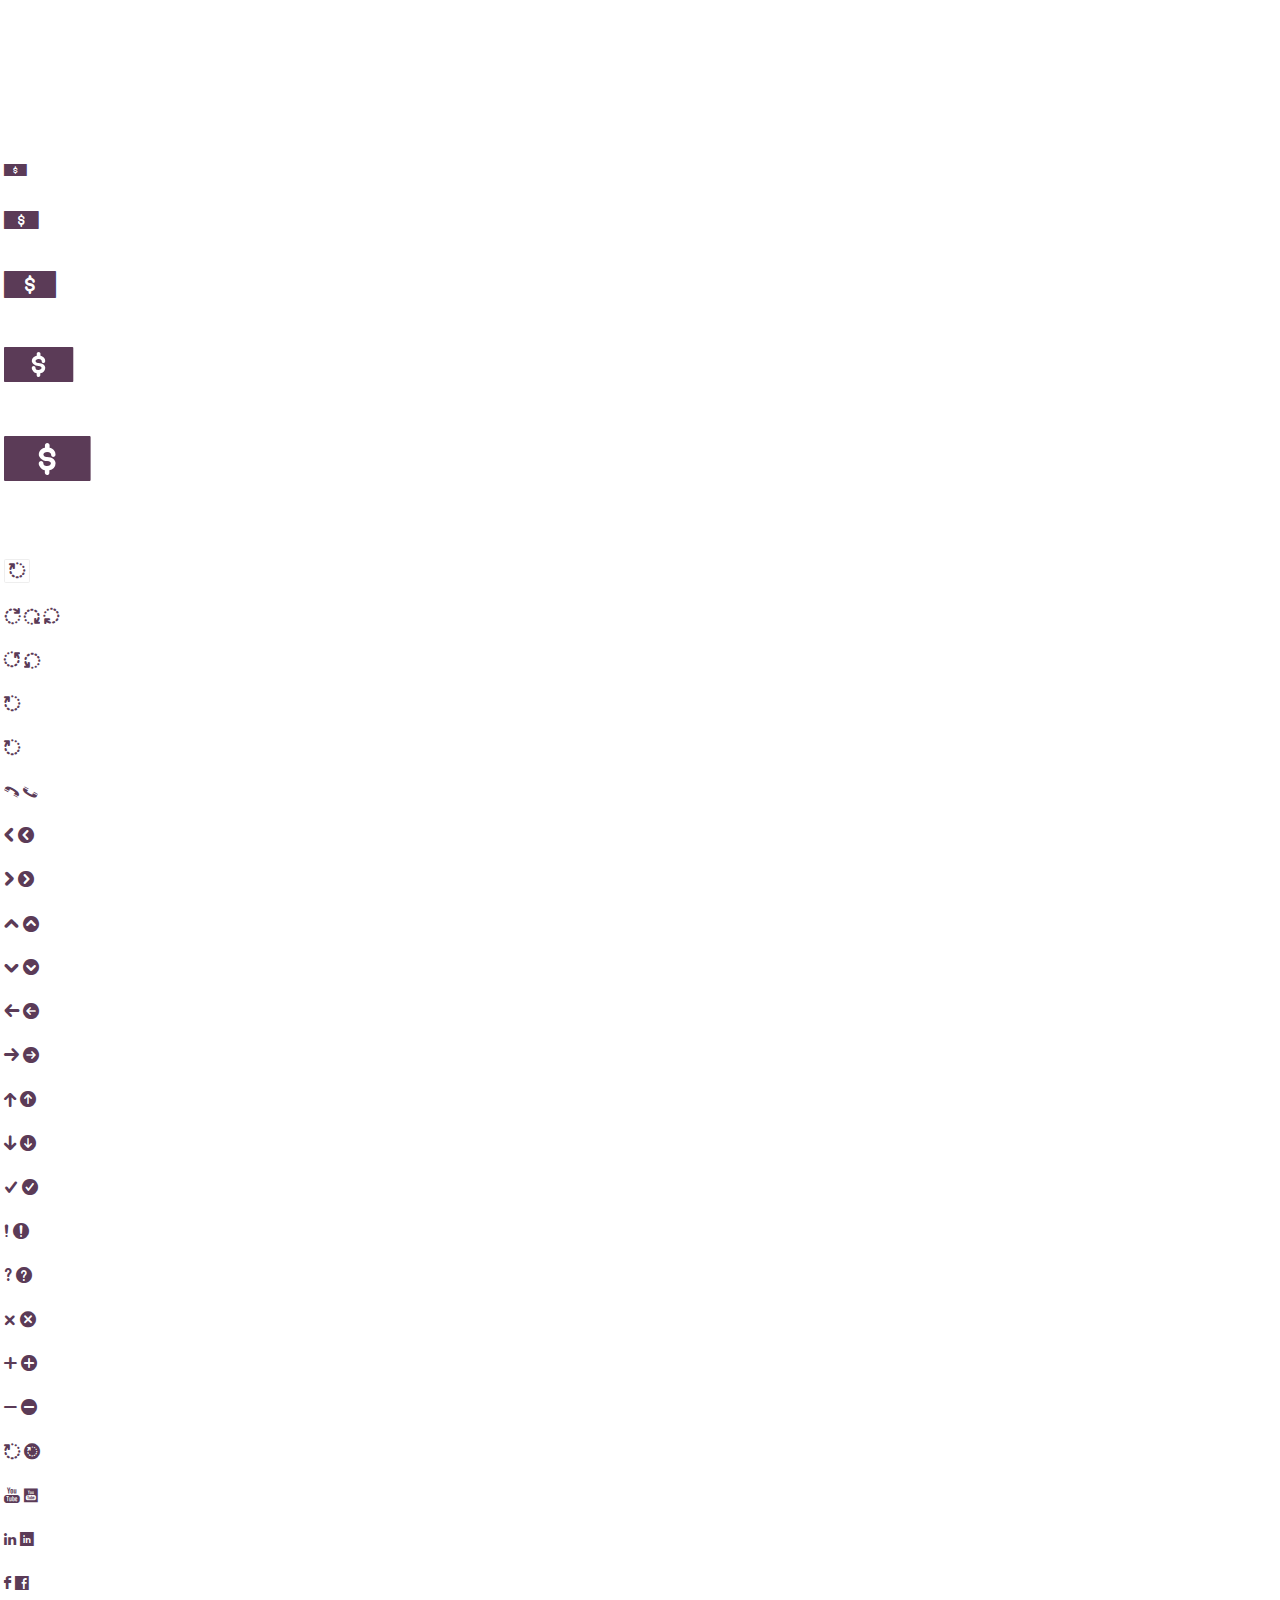
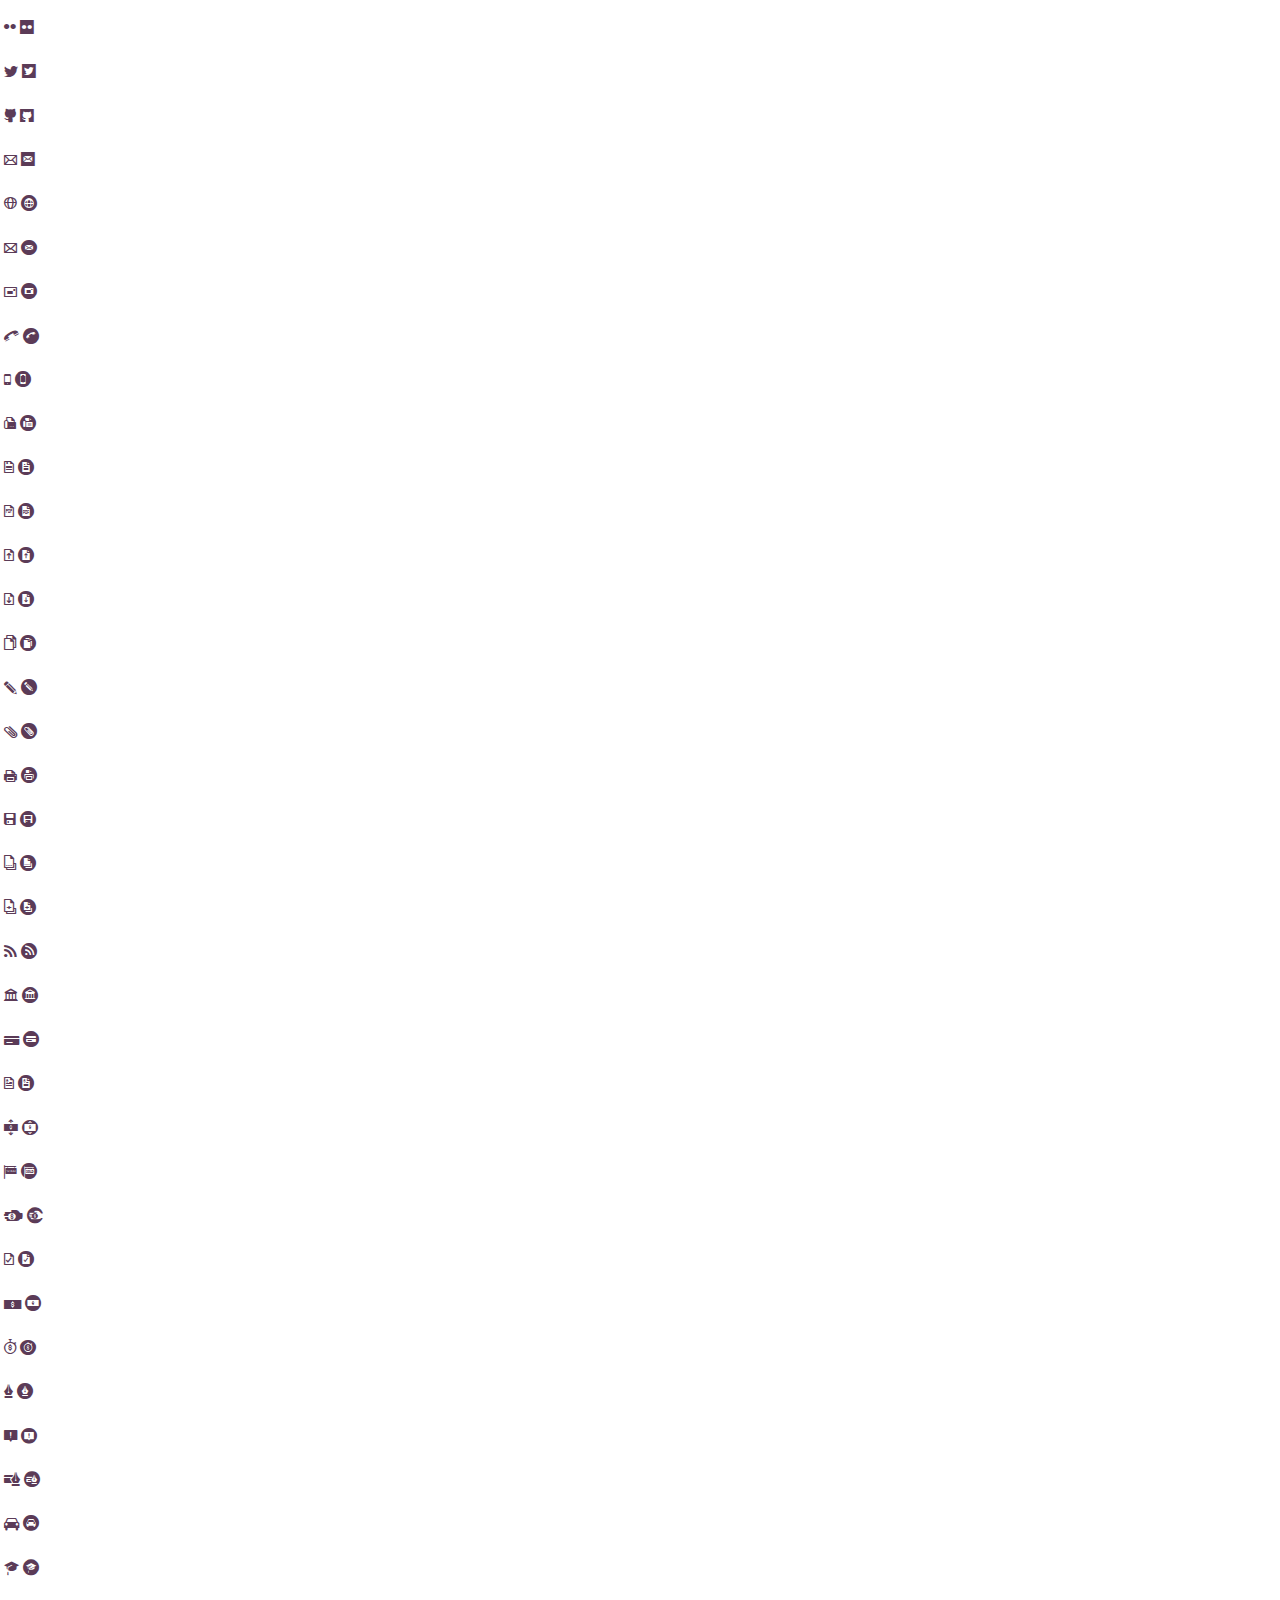
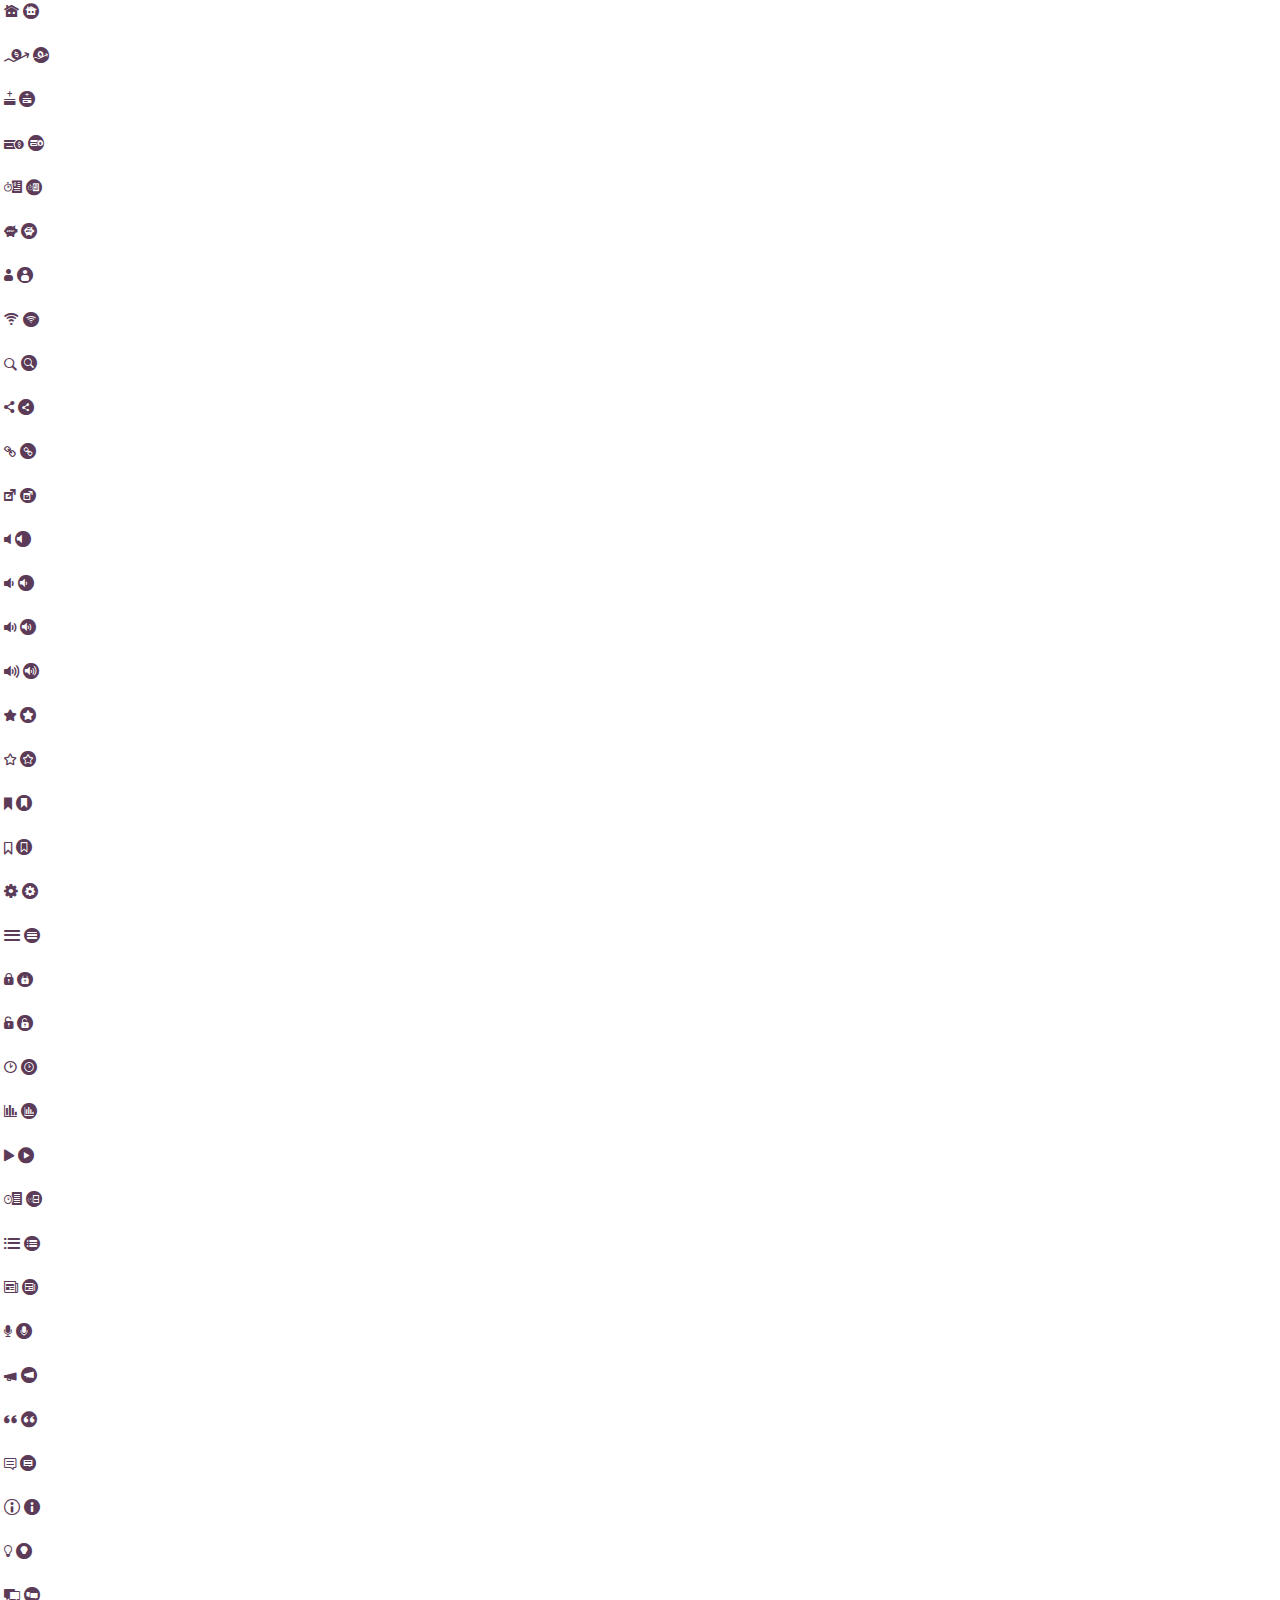
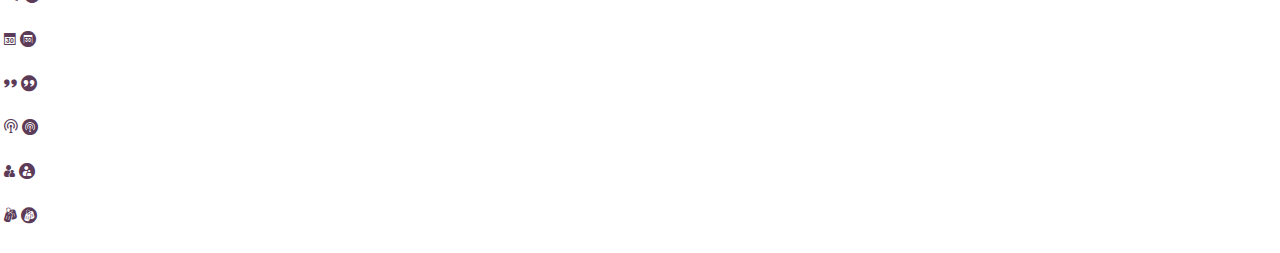
==== commit 49d9e23c: "Brought all files to one folder - Moved all the files to one less file for easy exporting - Added be" ====
--- a/demo/index.html
+++ b/demo/index.html
@@ -27,6 +27,33 @@
     </script><![endif]-->
   </head>
   <body style="padding:4px;">
+    <div id="less-variables">
+      <div>
+        <div></div><br>
+      </div>
+      <div>
+        <div></div><br>
+      </div>
+      <div>
+        <div></div><br>
+      </div>
+      <div>
+        <div></div><br>
+      </div>
+    </div>
+    <div id="the-basics">
+      <div>
+        <div></div><br>
+      </div>
+      <div>
+        <div></div><br>
+      </div>
+    </div>
+    <div id="icon-variables">
+      <div>
+        <div></div><br>
+      </div>
+    </div>
     <div id="helper-classes-for-icon-sizes">
       <div>
         <div>
@@ -54,61 +81,50 @@
 </div><br>
       </div>
     </div>
+    <div id="mixin-classes">
+      <div>
+        <div></div><br>
+      </div>
+      <div>
+        <div></div><br>
+      </div>
+    </div>
     <div id="helper-classes-for-modified-icons">
       <div>
         <div>
-<span class="cf-icon cf-icon-money cf-icon__border"></span>
-</div><br>
-      </div>
-      <div>
-        <div>
-<span class="cf-icon cf-icon-money cf-icon__rotate-90"></span>
-<span class="cf-icon cf-icon-money cf-icon__rotate-180"></span>
-<span class="cf-icon cf-icon-money cf-icon__rotate-270"></span>
-</div><br>
-      </div>
-      <div>
-        <div>
-<span class="cf-icon cf-icon-money cf-icon__flip-horizontal"></span>
-<span class="cf-icon cf-icon-money cf-icon__flip-vertical"></span>
+<span class="cf-icon cf-icon-update cf-icon__border"></span>
+</div><br>
+      </div>
+      <div>
+        <div>
+<span class="cf-icon cf-icon-update cf-icon__rotate-90"></span>
+<span class="cf-icon cf-icon-update cf-icon__rotate-180"></span>
+<span class="cf-icon cf-icon-update cf-icon__rotate-270"></span>
+</div><br>
+      </div>
+      <div>
+        <div>
+<span class="cf-icon cf-icon-update cf-icon__flip-horizontal"></span>
+<span class="cf-icon cf-icon-update cf-icon__flip-vertical"></span>
 </div><br>
       </div>
     </div>
     <div id="helper-classes-for-animated-icons">
       <div>
         <div>
-<span class="cf-icon cf-icon-money cf-icon__spin"></span>
-</div><br>
-      </div>
-      <div>
-        <div>
-<span class="cf-icon cf-icon-money cf-icon__pulse"></span>
-</div><br>
-      </div>
-      <div>
-        <div>
-<span class="cf-icon cf-icon-money cf-icon__flip-horizontal"></span>
-<span class="cf-icon cf-icon-money cf-icon__flip-vertical"></span>
-</div><br>
-      </div>
-    </div>
-    <div id="less-variables">
-      <div>
-        <div></div><br>
-      </div>
-      <div>
-        <div></div><br>
-      </div>
-      <div>
-        <div></div><br>
-      </div>
-    </div>
-    <div id="the-basics">
-      <div>
-        <div></div><br>
-      </div>
-      <div>
-        <div></div><br>
+<span class="cf-icon cf-icon-update cf-icon__spin"></span>
+</div><br>
+      </div>
+      <div>
+        <div>
+<span class="cf-icon cf-icon-update cf-icon__pulse"></span>
+</div><br>
+      </div>
+      <div>
+        <div>
+<span class="cf-icon cf-icon-phone cf-icon__flip-horizontal"></span>
+<span class="cf-icon cf-icon-phone cf-icon__flip-vertical"></span>
+</div><br>
       </div>
     </div>
     <div id="navigation-icons">
@@ -304,6 +320,12 @@
         <div>
 <span class="cf-icon cf-icon-upload"></span>
 <span class="cf-icon cf-icon-upload-round"></span>
+</div><br>
+      </div>
+      <div>
+        <div>
+<span class="cf-icon cf-icon-download"></span>
+<span class="cf-icon cf-icon-download-round"></span>
 </div><br>
       </div>
       <div>
--- a/demo/static/css/main.css
+++ b/demo/static/css/main.css
@@ -1,8 +1,92 @@
 @import url(//fast.fonts.net/t/1.css?apiType=css&projectid=44e8c964-4684-44c6-a6e3-3f3da8787b50);
 /* ==========================================================================
-   Helper Classes
-   For CF-Icons
+   Capital Framework
+   Icons
    ========================================================================== */
+/* topdoc
+  name: Less variables
+  family: cf-icons
+  notes:
+    - "These variables can be overriden in your project's Less file."
+  patterns:
+    - name: CSS prefix
+      codenotes:
+        - "@cf-icon-prefix: cf-icon;"
+    - name: Path to icon font files
+      codenotes:
+        - "@cf-icon-path: '../fonts';"
+    - name: Toggle IE7 support
+      codenotes:
+        - "@cf-icon-ie7-support: true;"
+      notes:
+        - "More on IE7 support can be found in the 'IE7 Support' section."
+    - name: Icon border color
+      codenotes:
+        - "@cf-border-color: #eee;"
+      notes:
+        - "Used in .cf-icon__border"
+  tags:
+    - cf-icons
+*/
+/* topdoc
+  name: IE7 Support
+  family: cf-icons
+  notes:
+    - "IE7 support is added by using dynamic properties (CSS expressions)."
+    - "To turn off IE7 support simply set @cf-icon-ie7-support to false."
+  tags:
+    - cf-icons
+*/
+/* topdoc
+  name: The basics
+  family: cf-icons
+  patterns:
+    - name: "@font-face declaration"
+    - name: Base icon class
+      notes:
+        - "The cf-icon-prefix class applies all shared icon styles including the
+          font family."
+        - "All icons must use two classes, one for this base class and another
+          to set the font character. For example:
+          <span class='cf-icon cf-icon-left'></span>."
+        - "Please use the span element instead of the i element. This avoids
+          font family cascading conflicts when using an italic webfont on i
+          elements and then another font for the icons. Note that this issue
+          only pops up in older versions of Internet Explorer."
+  tags:
+    - cf-icons
+*/
+@font-face {
+  font-family: 'CFPB Minicons';
+  src: url('../fonts/cf-icons.eot');
+  src: url('../fonts/cf-icons.eot?#iefix') format('embedded-opentype'), url('../fonts/cf-icons.woff') format('woff'), url('../fonts/cf-icons.ttf') format('truetype'), url('../fonts/cf-icons.svg') format('svg');
+  font-weight: normal;
+  font-style: normal;
+}
+.cf-icon,
+.cf-icon {
+  font-family: 'CFPB Minicons';
+  display: inline-block;
+  font-style: normal;
+  font-weight: normal;
+  line-height: 1;
+  -webkit-font-smoothing: antialiased;
+}
+/* topdoc
+  name: Icon Variables
+  family: cf-icons
+  patterns:
+    - name: Less Variables for icons
+      codenotes:
+        - "@cf-var-left:                       '\e000';"
+        - "@cf-var-left-round:                 '\e001';"
+      notes:
+        - "These variables for fonts are used for adding icons in
+          Less files."
+        - "See the less file for the full list."
+  tags:
+    - cf-icons
+*/
 /* topdoc
     name: Helper classes for icon sizes
     family: cf-icons
@@ -41,21 +125,42 @@
   font-size: 5em;
 }
 /* topdoc
+    name: Mixin classes
+    family: cf-icons
+    patterns:
+        - name: Icon rotation mixin
+          codenotes:
+            - ".@cf-icon__rotate-90  { .cf-icon__rotate(90deg, 1);  }"
+          notes:
+            - "First variable is @degrees."
+            - "Second variable is @rotation"
+        - name: Icon flip mixin
+          codenotes:
+            - ".@{cf-icon-prefix}__flip-horizontal { .cf-icon__flip(-1, 1, 0); }"
+            - ".@{cf-icon-prefix}__flip-vertical   { .cf-icon__flip(1, -1, 2); }"
+          notes:
+            - "First variable is for number of horizontal flips"
+            - "Second variable is for number of vertical flips"
+            - "Third variable is for rotation"
+*/
+/* topdoc
     name: Helper classes for modified icons
     family: cf-icons
     patterns:
         - name: Bordered icons
           markup: |
-            <span class="cf-icon cf-icon-money cf-icon__border"></span>
+            <span class="cf-icon cf-icon-update cf-icon__border"></span>
+          notes:
+            - "Border color set by @cf-border-color"
         - name: Rotated icons
           markup: |
-            <span class="cf-icon cf-icon-money cf-icon__rotate-90"></span>
-            <span class="cf-icon cf-icon-money cf-icon__rotate-180"></span>
-            <span class="cf-icon cf-icon-money cf-icon__rotate-270"></span>
+            <span class="cf-icon cf-icon-update cf-icon__rotate-90"></span>
+            <span class="cf-icon cf-icon-update cf-icon__rotate-180"></span>
+            <span class="cf-icon cf-icon-update cf-icon__rotate-270"></span>
         - name: Flipped icons
           markup: |
-            <span class="cf-icon cf-icon-money cf-icon__flip-horizontal"></span>
-            <span class="cf-icon cf-icon-money cf-icon__flip-vertical"></span>
+            <span class="cf-icon cf-icon-update cf-icon__flip-horizontal"></span>
+            <span class="cf-icon cf-icon-update cf-icon__flip-vertical"></span>
 */
 .cf-icon__border {
   padding: .2em .25em .15em;
@@ -106,14 +211,14 @@
     patterns:
         - name: Spinning icons
           markup: |
-            <span class="cf-icon cf-icon-money cf-icon__spin"></span>
+            <span class="cf-icon cf-icon-update cf-icon__spin"></span>
         - name: Pulsing icons
           markup: |
-            <span class="cf-icon cf-icon-money cf-icon__pulse"></span>
+            <span class="cf-icon cf-icon-update cf-icon__pulse"></span>
         - name: Flipped icons
           markup: |
-            <span class="cf-icon cf-icon-money cf-icon__flip-horizontal"></span>
-            <span class="cf-icon cf-icon-money cf-icon__flip-vertical"></span>
+            <span class="cf-icon cf-icon-phone cf-icon__flip-horizontal"></span>
+            <span class="cf-icon cf-icon-phone cf-icon__flip-vertical"></span>
 */
 .cf-icon__spin {
   -webkit-animation: cf-spin 2s infinite linear;
@@ -145,74 +250,6 @@
     transform: rotate(359deg);
   }
 }
-/* ==========================================================================
-   Capital Framework
-   Icons
-   ========================================================================== */
-/* topdoc
-  name: Less variables
-  family: cf-icons
-  notes:
-    - "These variables can be overriden in your project's Less file."
-  patterns:
-    - name: CSS prefix
-      codenotes:
-        - "@cf-icon-prefix: cf-icon;"
-    - name: Path to icon font files
-      codenotes:
-        - "@cf-icon-path: '../fonts';"
-    - name: Toggle IE7 support
-      codenotes:
-        - "@cf-icon-ie7-support: true;"
-      notes:
-        - "More on IE7 support can be found in the 'IE7 Support' section."
-  tags:
-    - cf-icons
-*/
-/* topdoc
-  name: IE7 Support
-  family: cf-icons
-  notes:
-    - "IE7 support is added by using dynamic properties (CSS expressions)."
-    - "To turn off IE7 support simply set @cf-icon-ie7-support to false."
-  tags:
-    - cf-icons
-*/
-/* topdoc
-  name: The basics
-  family: cf-icons
-  patterns:
-    - name: "@font-face declaration"
-    - name: Base icon class
-      notes:
-        - "The cf-icon-prefix class applies all shared icon styles including the
-          font family."
-        - "All icons must use two classes, one for this base class and another
-          to set the font character. For example:
-          <span class='cf-icon cf-icon-left'></span>."
-        - "Please use the span element instead of the i element. This avoids
-          font family cascading conflicts when using an italic webfont on i
-          elements and then another font for the icons. Note that this issue
-          only pops up in older versions of Internet Explorer."
-  tags:
-    - cf-icons
-*/
-@font-face {
-  font-family: 'CFPB Minicons';
-  src: url('../fonts/cf-icons.eot');
-  src: url('../fonts/cf-icons.eot?#iefix') format('embedded-opentype'), url('../fonts/cf-icons.woff') format('woff'), url('../fonts/cf-icons.ttf') format('truetype'), url('../fonts/cf-icons.svg') format('svg');
-  font-weight: normal;
-  font-style: normal;
-}
-.cf-icon,
-.cf-icon {
-  font-family: 'CFPB Minicons';
-  display: inline-block;
-  font-style: normal;
-  font-weight: normal;
-  line-height: 1;
-  -webkit-font-smoothing: antialiased;
-}
 /* topdoc
     name: Navigation icons
     family: cf-icons
@@ -705,6 +742,10 @@
         markup: |
           <span class="cf-icon cf-icon-upload"></span>
           <span class="cf-icon cf-icon-upload-round"></span>
+      - name: download
+        markup: |
+          <span class="cf-icon cf-icon-download"></span>
+          <span class="cf-icon cf-icon-download-round"></span>
       - name: copy
         markup: |
           <span class="cf-icon cf-icon-copy"></span>
@@ -4077,4 +4118,4 @@
   name: EOF
   eof: true
 */
-/*# sourceMappingURL=[data-uri] */+/*# sourceMappingURL=[data-uri] */